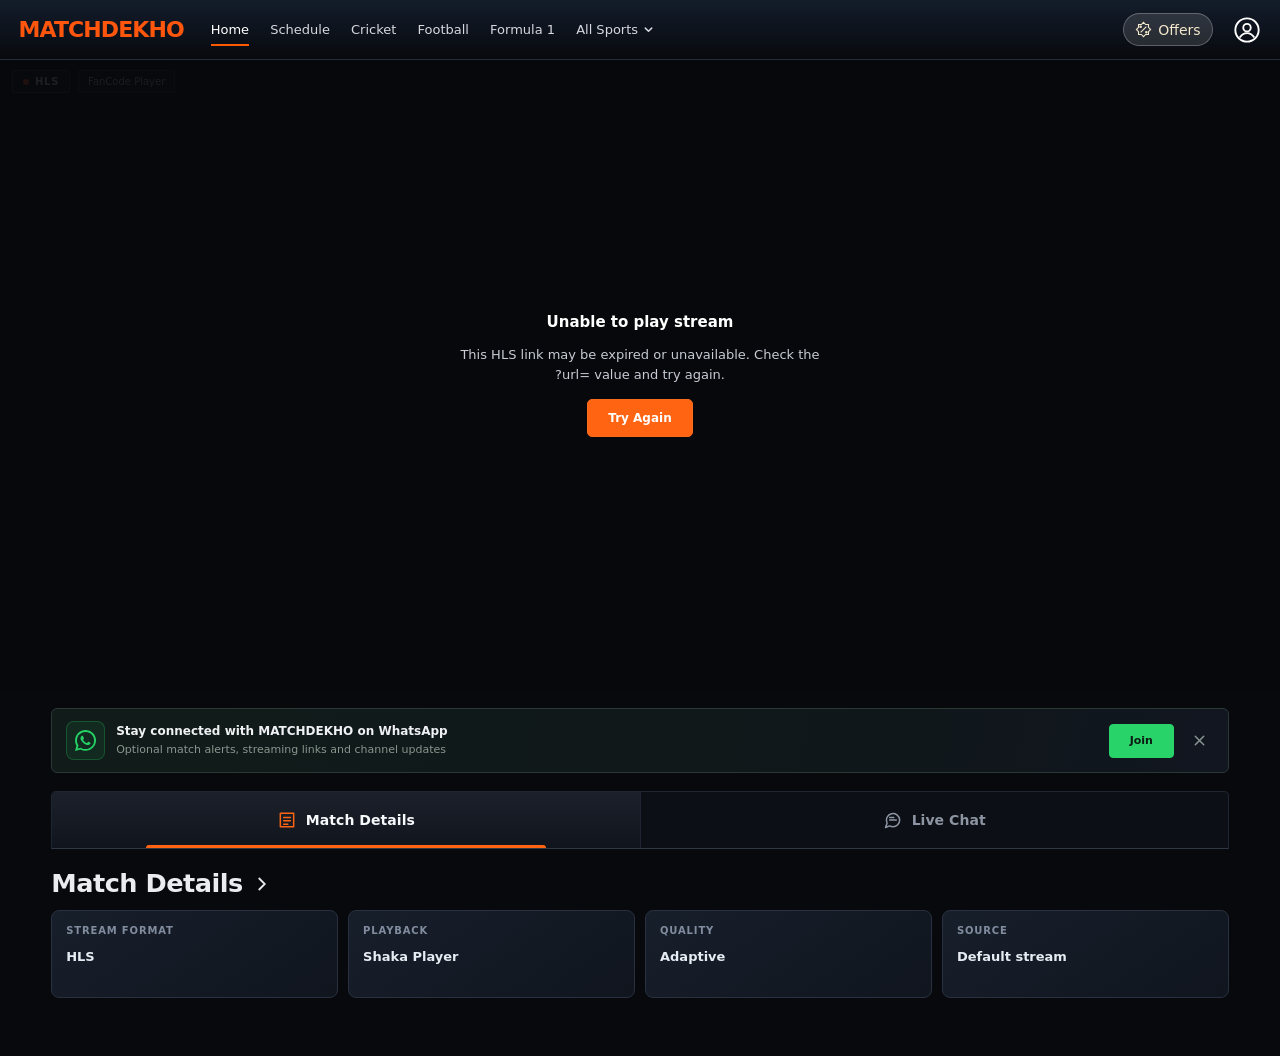
==== fc-play.html @ 6ca1a9f8 "Rename matchdekho-fancode-hls-player.html to fc-play.html" ====
<!DOCTYPE html>
<html lang="en">
<head>
  <meta charset="UTF-8">
  <meta name="viewport" content="width=device-width,initial-scale=1,viewport-fit=cover">
  <meta name="theme-color" content="#08090d">
  <title>Live Sports · MATCHDEKHO</title>

  <link rel="preload" href="https://allrounderlive.com/font.woff2" as="font" type="font/woff2" crossorigin>

  <!-- Original analytics retained -->
  <script async src="https://www.googletagmanager.com/gtag/js?id=G-CQXW3DBDQL"></script>
  <script>
    window.dataLayer = window.dataLayer || [];
    function gtag() { dataLayer.push(arguments); }
    gtag('js', new Date());
    gtag('config', 'G-CQXW3DBDQL');
  </script>

  <!-- One pinned version of Shaka UI: avoid mixed/duplicate control bars -->
  <link rel="stylesheet" href="https://cdn.jsdelivr.net/npm/shaka-player@4.16.2/dist/controls.css">
  <script defer src="https://cdn.jsdelivr.net/npm/shaka-player@4.16.2/dist/shaka-player.ui.min.js"></script>
  <style>
    @font-face {
      font-family: "Outfit";
      font-style: normal;
      font-weight: 100 900;
      font-display: swap;
      src: url("https://allrounderlive.com/font.woff2") format("woff2");
    }
    :root {
      --font: "Outfit", "Inter", "Segoe UI", system-ui, sans-serif;
      --bg: #08090d;
      --out: cubic-bezier(.22,1,.36,1);
      --ease: cubic-bezier(.4,0,.15,1);
      --header-height: 62px;
    }
    * { box-sizing: border-box; }
    html { -webkit-text-size-adjust: 100%; text-size-adjust: 100%; background: var(--bg); }
    html, body, button, input, a { font-family: var(--font); font-synthesis: none; text-rendering: optimizeLegibility; }
    body { margin: 0; min-height: 100vh; color: #eee; background: var(--bg); -webkit-font-smoothing: antialiased; }
    button { font: inherit; cursor: pointer; }
    a, button { -webkit-tap-highlight-color: transparent; }
    a { color: inherit; }
    [hidden] { display: none !important; }
    html.lock { overflow: hidden; }

    /* ===== MATCHDEKHO HEADER: DARK NAVY -> BLACK ===== */
    .site-header {
      position: sticky;
      top: 0;
      left: 0;
      right: 0;
      z-index: 30;
      height: var(--header-height);
      display: flex;
      align-items: center;
      gap: 20px;
      padding: 0 20px;
      background: linear-gradient(180deg,#131d2b 0%,#101723 28%,#0c111a 60%,#08090d 100%);
      border-bottom: 1px solid rgba(255,255,255,.07);
    }
    .site-header.scrolled {
      background: linear-gradient(180deg,#131d2b 0%,#101723 28%,#0c111a 60%,#08090d 100%);
    }
    .menu {
      display: flex; flex-direction: column; align-items: flex-start; justify-content: center;
      gap: 6px; width: 34px; height: 34px; padding: 0;
      flex: 0 0 34px; background: none; border: 0; color: #fff;
    }
    .menu i {
      display: block; height: 3px; width: 26px; border-radius: 3px; background: currentColor;
      transform-origin: left center;
      transition: width .3s var(--out), transform .3s var(--out);
    }
    .menu i:nth-child(2) { width: 16px; }
    .menu:hover i:nth-child(2), .menu:focus-visible i:nth-child(2) { width: 26px; }
    .menu:active i { transform: scaleX(.82); }
    .menu:focus-visible, .dclose:focus-visible { outline: 2px solid #f55505; outline-offset: 4px; border-radius: 6px; }
    .brand { display: flex; align-items: center; min-width: 0; text-decoration: none; color: #ff560e; font-weight: 800; font-style: italic; }
    .brand img { display: block; height: 48px; width: auto; max-width: min(240px,38vw); object-fit: contain; }
    .brand .brand-fallback { display:none; color:#ff560e; font-size:22px; font-weight:900; font-style:italic; letter-spacing:-.9px; }
    .brand.img-failed img { display:none; }
    .brand.img-failed .brand-fallback { display:inline; }
    .dr-logo .brand-fallback { display:none; color:#ff560e; font-size:20px; font-weight:900; font-style:italic; letter-spacing:-.8px; }
    .dr-logo.img-failed img { display:none; }
    .dr-logo.img-failed .brand-fallback { display:inline; }
    .offers {
      margin-left: auto; display: flex; align-items: center; gap: 6px; flex-shrink: 0;
      border: 1px solid #ffffff40; border-radius: 22px; background: #ffffff1f;
      padding: 7px 11px; font-size: 12px; color: #f3e8cb;
    }
    .offers svg { width: 17px; height: 17px; }
    .desktop-nav, .profile { display: none; }

    /* ===== PLAYER AREA ===== */
    main { min-height: calc(100dvh - var(--header-height)); background: var(--bg); }
    .player-wrapper {
      width: 100%; position: relative; aspect-ratio: 16 / 9;
      background: #000; overflow: hidden;
    }
    .player-wrapper iframe {
      position: absolute; inset: 0; width: 100%; height: 100%;
      border: 0; display: block; background: #000;
    }
    @media (min-width: 900px) {
      .player-wrapper { height: min(56.25vw,70vh); aspect-ratio: auto; }
    }

    /* ===== PREMIUM LIVE-MATCH SUMMARY ===== */
    :root {
      --surface: #111620;
      --surface-2: #151b26;
      --stroke: #252c39;
      --text-main: #f4f5f8;
      --text-muted: #9299a8;
      --accent: #ff6412;
      --accent-soft: rgba(255,100,18,.12);
    }

    /* ===== FANCODE-STYLE WHATSAPP UPDATE STRIP ===== */
    .wa-strip {
      display: flex; align-items: center; gap: 11px;
      margin: 18px 4% 4px; padding: 12px 14px;
      background: linear-gradient(100deg,#111c1a,#10171a 70%,#111620);
      border: 1px solid #2a3934; border-radius: 6px;
    }
    .strip-icon {
      display: grid; place-items: center; flex: 0 0 39px; height: 39px;
      border: 1px solid rgba(37,211,102,.25); border-radius: 8px;
      color: #25d366; background: rgba(37,211,102,.08);
    }
    .strip-icon svg { width: 21px; height: 21px; }
    .strip-text { display: flex; flex-direction: column; flex: 1; min-width: 0; gap: 3px; }
    .strip-text .t1 { color: #f0f1f4; font-size: 12px; font-weight: 750; line-height: 1.3; }
    .strip-text .t2 { color: #89968e; font-size: 11px; line-height: 1.3; }
    .strip-cta {
      display: inline-flex; align-items: center; justify-content: center; gap: 5px; flex-shrink: 0;
      min-width: 65px; min-height: 34px; padding: 6px 12px;
      color: #0b1a12; border: 1px solid #28d369; background: #28d369;
      border-radius: 4px; font-size: 11px; font-weight: 800;
      transition: transform .2s,background .2s;
    }
    .strip-cta:hover { background: #4be288; transform: translateY(-1px); }
    .strip-close { display: grid; place-items: center; flex: 0 0 25px; height: 25px; color: #8d9895; background: none; border: 0; border-radius: 4px; }
    .strip-close:hover { color: #fff; background: #ffffff12; }
    .strip-close svg { height: 17px; width: 17px; stroke: currentColor; fill: none; stroke-width: 2; stroke-linecap: round; }

    /* ===== FANCODE-INSPIRED STREAM / CHAT NAVIGATION ===== */
    .streams-shell { padding: 14px 4% 58px; max-width: 1660px; margin: 0 auto; }
    .tabs {
      position: sticky; top: var(--header-height); z-index: 15;
      display: flex; align-items: stretch; gap: 0; width: 100%; min-height: 56px;
      background: #0c0f15; border: 1px solid #202631; border-radius: 5px 5px 0 0;
      border-bottom: 1px solid #303744; overflow: hidden;
    }
    .tab-btn {
      display: inline-flex; align-items: center; justify-content: center; gap: 9px;
      position: relative; flex: 1; min-height: 56px; padding: 12px 18px;
      border: 0; color: #8d94a2; background: none;
      font-size: 14px; font-weight: 750; letter-spacing: .05px;
      transition: color .2s, background .2s;
    }
    .tab-btn + .tab-btn { border-left: 1px solid #1d2330; }
    .tab-btn > span { white-space: nowrap; }
    .tab-btn { min-width: 0; }
    .tab-btn .icon-tab { width: 20px; height: 20px; fill: none; stroke: currentColor; stroke-width: 1.8; stroke-linecap: round; stroke-linejoin: round; flex: 0 0 20px; }
    .tab-btn:hover { background: #151a24; color: #fff; }
    .tab-btn.active { color: #f8f9fb; background: linear-gradient(180deg,#1b202a,#10151d); }
    .tab-btn.active .icon-tab { color: var(--accent); }
    .tab-btn.active::after {
      content: ''; position: absolute; bottom: 0; height: 3px; left: 16%; right: 16%;
      background: var(--accent); border-radius: 4px 4px 0 0;
    }
    .tab-count {
      display: inline-grid; place-items: center; min-width: 22px; height: 19px; padding: 0 4px;
      font-weight: 850; font-size: 10px; color: #b8becb; background: #2a303b; border-radius: 4px;
    }
    .tab-content { display: none; min-height: 0; width: 100%; background: #08090d; }
    .tab-content.active { display: block; animation: sectionFade .3s ease both; }
    @keyframes sectionFade { from { opacity: .4; transform: translateY(5px); } to { opacity: 1; transform: translateY(0); } }
    .section-heading {
      display: flex; align-items: flex-end; justify-content: space-between; gap: 16px;
      margin: 10px 0 8px;
    }
    .section-heading h2 {
      display: flex; align-items: center; gap: 9px; margin: 0; font-size: clamp(19px,2vw,26px);
      color: #eaecf0; font-weight: 700; line-height: 1.15; letter-spacing: -.5px;
    }
    .section-heading h2 .section-chevron { width: 18px; height: 18px; stroke: #e7e9ed; stroke-width: 2.4; fill: none; }
    .section-heading p { margin: 7px 0 0; color: #9096a4; font-size: 12px; line-height: 1.5; }
    .stream-count { display: inline-flex; align-items: center; gap: 6px; white-space: nowrap; color: #aab0bb; font-size: 11px; font-weight: 700; padding-bottom: 4px; }
    .stream-count i { width: 7px; height: 7px; background: #f34b57; border-radius: 50%; }

    /* ===== COMPACT CHANNEL CARDS: CIRCULAR LETTER LOGO + NAME BELOW ===== */
    .channels-grid {
      display: grid;
      grid-template-columns: repeat(2, minmax(0, 1fr));
      gap: clamp(10px, 1.35vw, 18px);
      align-content: start;
      width: 100%;
    }
    .channel-card {
      position: relative;
      display: flex;
      flex-direction: column;
      align-items: center;
      justify-content: center;
      gap: 13px;
      width: 100%;
      min-width: 0;
      min-height: 158px;
      padding: 20px 12px 18px;
      text-align: center;
      border: 1px solid #252c38;
      border-radius: 9px;
      background: linear-gradient(155deg, #19202c 0%, #111721 65%, #10141e 100%);
      color: #f7f8fb;
      overflow: hidden;
      box-shadow: 0 6px 16px rgba(0,0,0,.13);
      transition: border-color .23s, box-shadow .25s, transform .3s var(--out), background .25s;
    }
    .channel-card::before {
      content: '';
      position: absolute;
      inset: 0;
      pointer-events: none;
      background: radial-gradient(ellipse at 50% 0%, rgba(78,131,191,.09), transparent 76%);
    }
    .channel-card:hover {
      border-color: #596578;
      transform: translateY(-3px);
      box-shadow: 0 14px 30px rgba(0,0,0,.26);
    }
    .channel-card:active { transform: scale(.986); }
    .channel-card.active {
      border-color: #ff681c;
      box-shadow: 0 0 0 1px rgba(255,104,28,.35), 0 14px 30px -21px rgba(255,100,18,.45);
      background: linear-gradient(155deg, #27212a 0%, #171b25 65%, #11151f 100%);
    }
    .channel-card.active::after {
      content: '';
      position: absolute;
      inset: 0;
      pointer-events: none;
      border: 1px solid rgba(255,151,75,.24);
      border-radius: inherit;
    }
    .channel-logo {
      position: relative;
      display: grid;
      place-items: center;
      flex: 0 0 auto;
      width: 65px;
      height: 65px;
      border: 2px solid rgba(130,173,218,.32);
      border-radius: 50%;
      background: radial-gradient(circle at 30% 20%, #273b54, #0d1421 78%);
      color: #e8f1ff;
      font-size: 18px;
      font-weight: 850;
      letter-spacing: -.5px;
      box-shadow: inset 0 1px 5px rgba(255,255,255,.07), 0 7px 18px rgba(0,0,0,.3);
      transition: border-color .25s, color .25s, box-shadow .25s;
    }
    .channel-card.active .channel-logo {
      border-color: #ff8c4a;
      color: #fff3e6;
      box-shadow: inset 0 1px 8px rgba(255,155,89,.13), 0 0 0 5px rgba(255,100,18,.07);
    }
    .channel-name {
      position: relative;
      display: block;
      max-width: 100%;
      color: #f4f6fa;
      font-size: clamp(13px, 1.1vw, 16px);
      font-weight: 750;
      overflow: hidden;
      text-overflow: ellipsis;
      white-space: nowrap;
    }
    .channel-card.active .channel-name { color: #fff; }
    .chat-container { width: 100%; min-height: 70vh; overflow: hidden; border: 1px solid #252d39; border-radius: 6px; background: #101620; }
    .chat-container iframe { display: block; width: 100%; min-height: 70vh; height: 70vh; border: 0; }

    /* ===== PREMIUM WHATSAPP POPUP (SHOWS ON EVERY RELOAD) ===== */
    #waOverlay {
      position: fixed; inset: 0; z-index: 999999; display: none; align-items: center;
      justify-content: center; padding: 16px; overflow-y: auto;
      background: rgba(1,3,8,.85); backdrop-filter: blur(13px); -webkit-backdrop-filter: blur(13px);
    }
    #waOverlay.show { display: flex; animation: overlayIn .22s ease both; }
    #waCard {
      position: relative; isolation: isolate; overflow: hidden; width: 100%; max-width: 424px;
      max-height: calc(100dvh - 32px); overflow-y: auto; border-radius: 15px;
      background: linear-gradient(145deg,#1b2430 0%,#111620 47%,#0d1119 100%);
      border: 1px solid #354151; box-shadow: 0 35px 105px rgba(0,0,0,.75),0 5px 20px rgba(0,0,0,.25);
      color: #f5f6f9; text-align: center; scrollbar-width: none;
    }
    #waCard::-webkit-scrollbar { display: none; }
    #waCard::before { content: ''; position: absolute; top: 0; left: 0; right: 0; z-index: 4; height: 3px; background: linear-gradient(90deg,#ff6412,#ef9d37 30%,#28d369 75%,#128c7e); }
    #waOverlay.show #waCard { animation: modalIn .42s cubic-bezier(.18,1,.32,1) both; }
    @keyframes overlayIn { from { opacity: 0; } to { opacity: 1; } }
    @keyframes modalIn { from { opacity: 0; transform: translateY(22px) scale(.96); } to { opacity: 1; transform: translateY(0) scale(1); } }
    .popup-head { display: flex; align-items: center; justify-content: space-between; padding: 20px 22px 0; }
    .popup-brand { display: inline-flex; align-items: center; gap: 7px; color: #cfd4de; font-size: 10px; font-weight: 900; letter-spacing: 1.3px; }
    .popup-brand i { width: 6px; height: 6px; border-radius: 50%; background: #ff6412; box-shadow: 0 0 0 4px rgba(255,100,18,.1); }
    .popup-close { display: grid; place-items: center; width: 31px; height: 31px; border: 1px solid #364050; background: rgba(255,255,255,.045); border-radius: 50%; color: #a9b1bf; }
    .popup-close:hover { color: #fff; background: #2a3443; }
    .popup-close svg { width: 15px; height: 15px; stroke: currentColor; stroke-width: 2; fill: none; }
    .popup-art {
      position: relative; height: 158px; display: flex; align-items: center; justify-content: center;
      background: radial-gradient(ellipse at 50% 56%,rgba(37,211,102,.16),transparent 48%);
      isolation: isolate;
    }
    .popup-art::before, .popup-art::after {
      content: ''; position: absolute; top: 50%; left: 50%; transform: translate(-50%,-50%);
      width: 122px; height: 122px; border: 1px solid rgba(37,211,102,.19); border-radius: 50%;
    }
    .popup-art::after { width: 176px; height: 176px; border-color: rgba(37,211,102,.08); }
    .popup-icon-wrap { position: relative; z-index: 2; display: grid; place-items: center; height: 88px; width: 88px; border-radius: 23px; transform: rotate(-8deg); background: linear-gradient(145deg,#44e889,#179a51); box-shadow: 0 18px 38px rgba(3,13,8,.65),0 0 65px rgba(37,211,102,.17),inset 0 1px 1px rgba(255,255,255,.35); }
    .popup-icon-wrap svg { width: 48px; height: 48px; fill: white; transform: rotate(8deg); }
    .popup-float { position: absolute; z-index: 2; display: grid; place-items: center; width: 34px; height: 34px; border-radius: 10px; border: 1px solid #3a4756; color: #d8e4ea; background: #202b37; box-shadow: 0 8px 20px rgba(0,0,0,.35); }
    .popup-float svg { height: 19px; width: 19px; stroke: currentColor; fill: none; stroke-width: 1.6; stroke-linecap: round; stroke-linejoin: round; }
    .popup-float.first { top: 21px; left: 17%; transform: rotate(-12deg); }
    .popup-float.second { bottom: 14px; right: 17%; transform: rotate(11deg); }
    .popup-content { padding: 0 27px 27px; }
    .popup-kicker { color: #53dc8f; font-weight: 800; letter-spacing: 1.6px; font-size: 10px; margin-bottom: 9px; }
    #waCard h2 { margin: 0 0 9px; font-size: clamp(23px,5.4vw,30px); line-height: 1.12; letter-spacing: -.95px; font-weight: 800; }
    #waCard p { margin: 0; color: #a3acb9; font-size: 13px; line-height: 1.6; }
    .popup-benefits { display: flex; align-items: center; justify-content: center; flex-wrap: wrap; gap: 13px; padding: 20px 0 23px; }
    .popup-benefits span { display: inline-flex; align-items: center; gap: 5px; color: #c6cdd6; font-size: 11px; font-weight: 600; }
    .popup-benefits svg { width: 14px; height: 14px; stroke: #3cdb80; fill: none; stroke-width: 2.3; }
    .waBtns { display: flex; flex-direction: column; gap: 9px; }
    .waBtn { display: inline-flex; justify-content: center; align-items: center; gap: 9px; width: 100%; min-height: 46px; border-radius: 6px; font-weight: 800; font-size: 13px; transition: transform .2s, background .2s, border-color .2s; }
    .waBtn:active { transform: scale(.985); }
    #joinNow { order: -1; background: #25d366; color: #081910; border: 1px solid #25d366; box-shadow: 0 7px 20px -13px rgba(37,211,102,.9); }
    #joinNow:hover { background: #4de189; }
    #joinNow svg { width: 16px; height: 16px; stroke: currentColor; fill: none; stroke-width: 2; }
    #joinedBtn { border: 1px solid #364251; color: #d1d7e1; background: #202835; }
    #joinedBtn:hover { background: #2a3544; }

    /* Tactile material-style ripple on the Already Joined action. */
    #joinedBtn { position: relative; isolation: isolate; overflow: hidden; }
    #joinedBtn .btn-label { position: relative; z-index: 2; pointer-events: none; }
    #joinedBtn .btn-ripple {
      position: absolute; z-index: 1; pointer-events: none;
      border-radius: 50%; background: rgba(255,255,255,.40);
      transform: scale(0); opacity: .8;
      animation: joinedRipple .58s cubic-bezier(.15,.58,.25,1) forwards;
    }
    @keyframes joinedRipple {
      0% { transform: scale(0); opacity: .76; }
      60% { opacity: .3; }
      100% { transform: scale(1); opacity: 0; }
    }
    @media (prefers-reduced-motion: reduce) { #joinedBtn .btn-ripple { animation: none; } }
    .popup-note { display: block; margin-top: 14px; color: #717d8d; font-size: 10px; }
    .popup-close:focus-visible, .waBtn:focus-visible { outline: 2px solid #25d366; outline-offset: 2px; }

    /* ===== HAMBURGER DRAWER ===== */
    .scrim {
      position: fixed; inset: 0; z-index: 40;
      background: rgba(0,0,0,.62); opacity: 0; visibility: hidden;
      transition: opacity .38s ease,visibility 0s linear .38s;
    }
    .scrim.open { opacity: 1; visibility: visible; transition: opacity .38s ease; }
    .drawer {
      position: fixed; top: 0; bottom: 0; left: 0; z-index: 50;
      display: flex; flex-direction: column; width: min(86vw,340px); overflow: hidden;
      background: linear-gradient(180deg,#13151c,#0b0d12 45%);
      border-right: 1px solid #ffffff12; box-shadow: 24px 0 60px -20px #000c;
      transform: translate3d(-104%,0,0); visibility: hidden;
      transition: transform .32s cubic-bezier(.4,0,1,1),visibility 0s linear .32s;
      will-change: transform; touch-action: pan-y;
      padding-top: env(safe-area-inset-top,0px);
      padding-bottom: env(safe-area-inset-bottom,0px);
    }
    .drawer.open { transform: none; visibility: visible; transition: transform .5s cubic-bezier(.32,.72,0,1); }
    .drawer.drag { transition: none; }
    .drawer::before {
      content: ""; position: absolute; left: 0; right: 0; top: 0; height: 200px;
      background: radial-gradient(80% 100% at 0 0,#f5550526,transparent); pointer-events: none;
    }
    .dr-head { position: relative; display: flex; align-items: center; justify-content: space-between; padding: 14px 16px 10px 20px; }
    .dr-logo img { display: block; height: 44px; width: auto; max-width: 220px; object-fit: contain; }
    .dclose { position: relative; flex-shrink: 0; width: 42px; height: 42px; border: 0; border-radius: 50%; background: #ffffff10; color: #fff; transition: background-color .2s,transform .3s var(--out); }
    .dclose:hover { background: #ffffff1c; }
    .dclose:active { transform: rotate(90deg) scale(.92); }
    .dclose b { position: absolute; left: 50%; top: 50%; width: 18px; height: 2.5px; margin: -1.25px 0 0 -9px; border-radius: 3px; background: currentColor; transform: rotate(0) scaleX(.2); transition: transform .5s var(--out); }
    .drawer.open .dclose b:nth-child(1) { transform: rotate(45deg) scaleX(1); transition-delay: .2s; }
    .drawer.open .dclose b:nth-child(2) { transform: rotate(-45deg) scaleX(1); transition-delay: .26s; }
    .dr-search { position: relative; display: flex; align-items: center; gap: 10px; margin: 6px 16px 10px; padding: 0 14px; min-height: 44px; border-radius: 12px; background: #ffffff0d; border: 1px solid #ffffff12; transition: border-color .25s,background-color .25s; }
    .dr-search:focus-within { border-color: #f5550599; background: #ffffff14; }
    .dr-search svg { flex: 0 0 18px; width: 18px; height: 18px; fill: none; stroke: #8b90a0; stroke-width: 1.8; stroke-linecap: round; }
    .dr-search input { flex: 1; min-width: 0; border: 0; outline: 0; background: none; color: #fff; font-size: 16px; }
    .dr-search input::placeholder { color: #7d8190; }
    .dr-scroll { position: relative; flex: 1; overflow-y: auto; overscroll-behavior: contain; padding: 4px 10px 12px; scrollbar-width: none; }
    .dr-scroll::-webkit-scrollbar { display: none; }
    .dr-item, .dr-foot { opacity: 0; translate: -16px 0; transition: opacity .2s ease,translate .2s ease,transform .15s ease,background-color .2s,color .2s; }
    .drawer.open .dr-item, .drawer.open .dr-foot { opacity: 1; translate: 0 0; transition: opacity .45s ease calc(var(--i,0)*40ms + 140ms),translate .55s var(--out) calc(var(--i,0)*40ms + 140ms),transform .15s ease,background-color .2s,color .2s; }
    .dr-item { position: relative; display: flex; align-items: center; gap: 14px; width: 100%; min-height: 50px; padding: 0 14px; margin: 2px 0; border: 0; border-radius: 10px; background: none; color: #dfe1e7; font-size: 15px; font-weight: 500; text-decoration: none; text-align: left; }
    .dr-item .i { flex: 0 0 22px; width: 22px; height: 22px; fill: none; stroke: currentColor; stroke-width: 1.7; stroke-linecap: round; stroke-linejoin: round; opacity: .85; }
    .dr-item:hover { background: #ffffff0a; }
    .dr-item:active { transform: scale(.98); background: #ffffff12; }
    .dr-item[aria-current="page"] { color: #fff; background: linear-gradient(90deg,#f5550528,transparent); }
    .dr-item[aria-current="page"]::before { content: ""; position: absolute; left: 0; top: 12px; bottom: 12px; width: 3px; border-radius: 3px; background: #f55505; }
    .dr-item[aria-current="page"] .i { stroke: #f55505; opacity: 1; }
    .chev { margin-left: auto; width: 18px; height: 18px; fill: none; stroke: currentColor; stroke-width: 2; stroke-linecap: round; stroke-linejoin: round; opacity: .7; transition: transform .35s var(--out); }
    .dr-acc[aria-expanded="true"] .chev { transform: rotate(180deg); }
    .dr-sub { display: grid; grid-template-rows: 0fr; transition: grid-template-rows .42s var(--ease); }
    .dr-sub.open { grid-template-rows: 1fr; }
    .dr-sub > div { min-height: 0; overflow: hidden; margin-left: 25px; padding-left: 12px; border-left: 1px solid #ffffff14; }
    .dr-sub-item { display: flex; align-items: center; gap: 10px; min-height: 42px; padding: 0 12px; border-radius: 8px; color: #b4b8c5; font-size: 14px; text-decoration: none; transition: background-color .2s,color .2s; }
    .dr-sub-item::before { content: ""; width: 5px; height: 5px; border-radius: 50%; background: #f55505; opacity: .7; }
    .dr-sub-item:hover { background: #ffffff0d; color: #fff; }
    .dr-sep { height: 1px; margin: 10px 14px; background: #ffffff12; }
    .dr-new { margin-left: auto; background: #2563ff; color: #fff; font-size: 10px; font-weight: 800; letter-spacing: .6px; padding: 3px 8px; border-radius: 99px; }
    .dr-h { margin: 12px 8px 6px; font-size: 11px; font-weight: 700; letter-spacing: 1.2px; text-transform: uppercase; color: #7d8190; }
    .dr-res { display: flex; align-items: center; gap: 12px; padding: 12px; margin: 2px 0; border-radius: 10px; color: #e9eaee; text-decoration: none; }
    .dr-res:hover { background: #ffffff0d; }
    .dr-res .i { width: 20px; height: 20px; fill: none; stroke: #f55505; stroke-width: 1.7; stroke-linecap: round; stroke-linejoin: round; }
    .dr-res b { font-size: 14px; font-weight: 600; }
    .dr-empty { padding: 28px 12px; text-align: center; color: #8b90a0; font-size: 14px; }
    .dr-foot { position: relative; padding: 12px 16px 16px; border-top: 1px solid #ffffff12; background: #0b0d12; }
    .dr-login { display: flex; align-items: center; justify-content: center; height: 46px; border-radius: 3px; background: #f55505; color: #fff; font-size: 13px; font-weight: 700; letter-spacing: .8px; text-transform: uppercase; text-decoration: none; transition: background-color .2s,transform .15s; }
    .dr-login:hover { background: #7a2b02; }
    .dr-login:active { background: #3d1501; transform: scale(.98); }
    .dr-legal { display: flex; justify-content: center; gap: 16px; margin: 12px 0 0; font-size: 11px; color: #7d8190; }
    .dr-legal a { color: inherit; text-decoration: none; }
    .dr-legal a:hover { color: #fff; }
    .dr-item:focus-visible, .dr-sub-item:focus-visible, .dr-login:focus-visible, .dr-res:focus-visible, .channel-card:focus-visible, .tab-btn:focus-visible { outline: 2px solid #f55505; outline-offset: -2px; }

    /* ===== RESPONSIVE LAYOUT ===== */
    @media (max-width: 600px) {
      .wa-strip { margin: 10px 12px 0; padding: 10px; gap: 9px; }
      .strip-icon { flex-basis: 34px; height: 34px; }
      .strip-text .t1 { font-size: 11px; }
      .strip-text .t2 { display: none; }
      .strip-cta { min-width: 50px; min-height: 30px; padding: 5px 9px; font-size: 10px; }
      .strip-close { flex-basis: 19px; width: 19px; height: 25px; }
      .streams-shell { padding: 12px 12px 42px; }
      .tabs, .tab-btn { min-height: 49px; }
      .tab-btn { padding: 11px 8px; gap: 6px; font-size: 12px; }
      .tab-btn .icon-tab { width: 18px; height: 18px; flex-basis: 18px; }
      .section-heading { margin: 8px 0 7px; }
      .section-heading h2 { font-size: 19px; }
      .section-heading p { font-size: 11px; }
      .stream-count { font-size: 10px; }
      .channels-grid { gap: 10px; }
      .channel-card { min-height: 140px; padding: 17px 8px 15px; gap: 12px; }
      .channel-logo { width: 55px; height: 55px; font-size: 15px; }
      .channel-name { font-size: 12px; }
      .popup-content { padding: 0 21px 23px; }
      .popup-head { padding: 17px 18px 0; }
      .popup-art { height: 145px; }
    }
    @media (max-width: 360px) {
      .channel-logo { width: 49px; height: 49px; font-size: 13px; }
    }
    @media (min-width: 768px) {
      .menu, .drawer, .scrim { display: none !important; }
      .site-header { height: clamp(60px,3.75vw,72px); padding: 0 clamp(16px,1.45vw,28px); gap: clamp(18px,2.1vw,40px); }
      .brand img { height: clamp(36px,2.6vw,48px); max-width: 260px; }
      .desktop-nav { display: flex; gap: clamp(16px,1.65vw,32px); }
      .desktop-nav a { position: relative; display: inline-flex; align-items: center; gap: 5px; font-size: clamp(13px,.8vw,16px); font-weight: 500; color: #d6d8de; text-decoration: none; transition: color .2s; }
      .desktop-nav a:hover, .desktop-nav a:first-child { color: #fff; }
      .desktop-nav a:first-child::after { content: ""; position: absolute; left: 0; right: 0; bottom: -9px; height: 2px; background: #ff5900; }
      .desktop-nav svg { width: 11px; height: 11px; }
      .offers { font-size: 14px; }
      .profile { display: flex; align-items: center; justify-content: center; border: 0; background: none; color: #fff; padding: 0; margin-left: -6px; }
      .profile svg { width: clamp(28px,1.7vw,34px); height: clamp(28px,1.7vw,34px); }
      :root { --header-height: clamp(60px,3.75vw,72px); }
    }
    @media (min-width: 650px) {
      .channels-grid { grid-template-columns: repeat(3,minmax(0,1fr)); }
    }
    @media (min-width: 1050px) {
      .channels-grid { grid-template-columns: repeat(4,minmax(0,1fr)); }
    }
    @media (min-width: 1500px) {
      .channels-grid { grid-template-columns: repeat(5,minmax(0,1fr)); }
    }
    @media (orientation: landscape) and (max-height: 500px) {
      .streams-shell { padding-top: 17px; }
      #waOverlay { align-items: flex-start; }
      .popup-art { height: 100px; }
      .popup-icon-wrap { height: 67px; width: 67px; border-radius: 15px; }
      .popup-icon-wrap svg { height: 38px; width: 38px; }
    }
    @media (prefers-reduced-motion: reduce) {
      .drawer, .scrim, .dr-item, .dr-foot, .dr-sub, .dclose b, .menu i { transition: none !important; }
      #waOverlay.show, #waOverlay.show #waCard, .tab-content.active, .live-chip::before { animation: none !important; }
      .channel-card, .waBtn { transition: none !important; }
    }

    /* ===== WILLOW VIDEO, NO DUPLICATE UI OR NATIVE SEEK BAR ===== */
    .player-wrapper { background:#000; }
    #videoContainer { position:absolute; inset:0; width:100%; height:100%; background:#000; }
    #videoContainer.shaka-video-container { position:absolute; inset:0; }
    #videoContainer video { width:100%; height:100%; position:absolute; inset:0; background:#000; object-fit:contain; }
    #videoContainer video::-webkit-media-controls { display:none !important; }
    #videoContainer video::-webkit-media-controls-enclosure { display:none !important; }
    #videoContainer .shaka-controls-container { z-index:2; }
    #videoContainer .shaka-controls-button-panel {
      background:linear-gradient(0deg,rgba(0,0,0,.79),rgba(0,0,0,.03)); border:0;
    }
    #videoContainer .shaka-controls-container button { color:#fff; }
    #videoContainer .shaka-play-button {
      border-radius:50%; border:1px solid rgba(255,255,255,.18);
      background:rgba(22,27,36,.76); backdrop-filter:blur(10px);
      box-shadow:0 10px 35px #0008;
    }
    #videoContainer .shaka-seek-bar-container { background:rgba(0,0,0,.24); }
    #videoContainer .shaka-spinner-container,
    #videoContainer .shaka-spinner,
    #videoContainer .shaka-spinner-svg { display:none !important; visibility:hidden !important; }
    .player-overlay { position:absolute; inset:0; z-index:5; display:flex; flex-direction:column; justify-content:center; align-items:center; gap:14px; padding:20px; text-align:center; pointer-events:none; background:rgba(0,0,0,.68); color:#ecf0f6; }
    .player-overlay[hidden] { display:none !important; }
    .player-overlay .spinner { width:42px; height:42px; border:3px solid #ffffff25; border-top-color:#ff6412; border-right-color:#ff6412; border-radius:50%; animation:swirl .8s linear infinite; }
    @keyframes swirl { to { transform:rotate(360deg); } }
    .player-overlay p { margin:0; font-size:13px; color:#c7ccd5; line-height:1.55; max-width:360px; }
    .player-overlay strong { display:block; font-size:15px; color:#fff; }
    .player-overlay.error { pointer-events:auto; background:#08090de8; }
    .player-overlay.error .spinner { display:none; }
    .retry-btn { min-height:38px; padding:0 20px; border:1px solid #f66b1c; border-radius:5px; background:#ff6412; color:#fff; font-size:12px; font-weight:800; }
    .retry-btn[hidden] { display:none!important; }
    .player-meta { position:absolute; top:10px; left:12px; z-index:4; display:flex; align-items:center; gap:8px; pointer-events:none; }
    .player-state { display:inline-flex; align-items:center; gap:6px; padding:5px 10px; border:1px solid #ffffff35; border-radius:3px; background:#090c12b9; color:#fff; font-weight:800; font-size:10px; letter-spacing:.7px; backdrop-filter:blur(6px); }
    .player-state::before { content:''; width:6px; height:6px; border-radius:50%; background:#ff6412; }
    .player-state[data-status=upcoming]::before { background:#6097ff; }
    .player-state[data-status=completed]::before { background:#b7bec9; }
    .server-state { font-size:10px; color:#d5dce5; background:#090c12b9; border:1px solid #ffffff26; padding:5px 9px; border-radius:3px; }
    .server-state[hidden] { display:none; }
    .match-panel { padding-top:10px; }
    .match-highlight { display:grid; grid-template-columns: minmax(0,1fr); margin-top:12px; overflow:hidden; border:1px solid #293140; background:linear-gradient(145deg,#18212e,#0e131c 75%); border-radius:9px; box-shadow:0 10px 26px #0004; }
    .match-cover { position:relative; aspect-ratio:16/8; width:100%; overflow:hidden; background:radial-gradient(ellipse at 65% 32%,#233a54,#111724 55%,#0b0e15); }
    .match-cover::after { content:''; position:absolute; inset:0; background:linear-gradient(0deg,#0d131cc9,transparent 70%); pointer-events:none; }
    .match-cover img { width:100%; height:100%; object-fit:cover; display:block; }
    .match-cover img[hidden] { display:none; }
    .match-copy { padding:19px 20px 22px; display:flex; flex-direction:column; align-items:flex-start; justify-content:center; gap:10px; min-width:0; }
    .match-chip { display:inline-flex; align-items:center; gap:6px; padding:5px 9px; background:#192333; color:#c8d3e1; border:1px solid #344151; border-radius:3px; letter-spacing:.7px; font-size:10px; font-weight:850; text-transform:uppercase; }
    .match-chip[data-status=live] { color:#ff9c63; border-color:#78412b; background:#2c1b16; }
    .match-chip[data-status=upcoming] { color:#8cb8ff; border-color:#274b77; background:#12233d; }
    .match-copy h3 { margin:0; color:#f5f6f9; line-height:1.23; font-size:clamp(17px,2.2vw,27px); letter-spacing:-.55px; font-weight:800; overflow-wrap:anywhere; }
    .match-copy p { margin:0; font-size:12px; line-height:1.6; color:#9fa8b7; }
    .match-fixture { display:flex; align-items:center; gap:10px; font-size:12px; color:#e8edf6; font-weight:750; min-width:0; flex-wrap:wrap; }
    .match-fixture .versus { color:#ff8143; font-size:11px; font-style:italic; font-weight:900; }
    .match-facts { display:grid; grid-template-columns:repeat(2,minmax(0,1fr)); gap:10px; margin-top:12px; }
    .match-fact { min-width:0; min-height:88px; padding:14px; background:linear-gradient(145deg,#171f2b,#10151e); border:1px solid #293140; border-radius:8px; }
    .match-fact .fact-label { display:flex; align-items:center; gap:6px; font-size:10px; font-weight:750; text-transform:uppercase; letter-spacing:.85px; color:#818d9f; }
    .match-fact .fact-label svg { width:16px; height:16px; flex:0 0 16px; fill:none; stroke:#ff7b32; stroke-width:1.9; stroke-linecap:round; stroke-linejoin:round; }
    .match-fact .fact-value { display:block; color:#e7ebf2; font-size:13px; font-weight:700; line-height:1.4; margin-top:12px; overflow-wrap:anywhere; }
    .match-extra { display:flex; align-items:center; justify-content:space-between; gap:12px; margin-top:13px; padding:11px 2px; color:#969eac; font-size:11px; }
    .match-extra a { color:#ff9855; text-decoration:none; font-weight:750; }
    .match-extra a:hover { text-decoration:underline; }
    .match-loading { padding:28px 16px; border:1px solid #253044; border-radius:9px; background:#111721; text-align:center; font-size:13px; color:#a2abb9; }
    @media(min-width:800px) {
      .match-highlight { grid-template-columns:minmax(0,40%) minmax(0,60%); }
      .match-cover { aspect-ratio:auto; min-height:240px; }
      .match-facts { grid-template-columns: repeat(4,minmax(0,1fr)); }
      .match-copy { padding:25px 30px; }
    }
    @media(max-width:600px) {
      .player-overlay .spinner { width:34px; height:34px; }
      .player-meta { top:7px; left:8px; }
      .match-cover { aspect-ratio:16/8.5; }
      .match-copy { padding:15px 15px 18px; }
      .match-facts { gap:8px; }
      .match-fact { padding:12px; min-height:78px; }
      .match-fact .fact-value { margin-top:8px; font-size:12px; }
    }
    @media(prefers-reduced-motion:reduce) { .player-overlay .spinner { animation:none; } }
  
    /* ===== USER-SUPPLIED FANCode SHAKA PLAYER INSIDE EXISTING PLAYER SECTION ===== */
    #videoContainer .shaka-controls-container { background:transparent !important; box-shadow:none!important; filter:none!important; }
    #videoContainer .shaka-bottom-controls { padding:10px 16px!important; box-shadow:none!important; filter:none!important; }
    #videoContainer .shaka-controls-button-panel { background:transparent!important; }
    #videoContainer .shaka-controls-container button { box-shadow:none!important; text-shadow:none!important; filter:none!important; }
    #videoContainer .shaka-seek-bar-container { height:7px; width:100%; margin-bottom:10px; border-radius:50px; }
    #videoContainer .shaka-seek-bar { border-radius:50px; }
    #videoContainer .shaka-seek-bar .shaka-range-element { background:transparent; }
    #videoContainer .shaka-seek-bar .shaka-range-element::-webkit-slider-thumb {
      -webkit-appearance:none; width:16px; height:16px; border-radius:50%;
      background:#ff3b30; border:2px solid white; box-shadow:0 0 10px #ff3b3070;
    }
    #videoContainer .shaka-seek-bar .shaka-range-element::-moz-range-thumb {
      width:16px; height:16px; border-radius:50%; background:#ff3b30;
      border:2px solid #fff; box-shadow:0 0 10px #ff3b3070;
    }
    #videoContainer .shaka-play-button { background:transparent!important; border:0!important; box-shadow:none!important; backdrop-filter:none!important; }
    #videoContainer .shaka-overflow-menu, #videoContainer .shaka-settings-menu {
      border-radius:12px; background:rgba(20,20,20,.94);
      border:1px solid #ffffff16; backdrop-filter:blur(16px); box-shadow:none!important;
    }
    .custom-watermark { position:absolute; right:17px; bottom:72px; z-index:3; color:#ffffff23;
      font-size:10px; font-weight:700; letter-spacing:.7px; pointer-events:none; }
    @media(max-width:700px){
      #videoContainer .shaka-seek-bar-container{height:6px}
      .custom-watermark{right:12px;bottom:64px;font-size:9px}
    }

</style>
</head>
<body>
  <header class="site-header">
    <button class="menu" type="button" aria-label="Open menu" aria-expanded="false" aria-controls="drawer"><i></i><i></i><i></i></button>
    <a class="brand" href="#" aria-label="MATCHDEKHO">
      <img src="https://imgh.in/host/bfpz0q" alt="MATCHDEKHO" onerror="this.parentElement.classList.add('img-failed')"><span class="brand-fallback">MATCHDEKHO</span>
    </a>
    <nav class="desktop-nav" aria-label="Main navigation">
      <a href="#">Home</a>
      <a href="#">Schedule</a>
      <a href="#channels">Cricket</a>
      <a href="#">Football</a>
      <a href="#">Formula 1</a>
      <a href="#">All Sports <svg viewBox="0 0 12 12" fill="none" stroke="currentColor" stroke-width="1.6" stroke-linecap="round" stroke-linejoin="round"><path d="m2.5 4.5 3.5 3.5 3.5-3.5"/></svg></a>
    </nav>
    <button class="offers" type="button"><svg viewBox="0 0 24 24" fill="none" stroke="currentColor" stroke-width="1.6"><path d="m12 2 3 3 4 0 0 4 3 3-3 3v4h-4l-3 3-3-3H5v-4l-3-3 3-3V5h4z"/><path d="m8 16 8-8"/><circle cx="8" cy="8" r="1"/><circle cx="16" cy="16" r="1"/></svg>Offers</button>
    <button class="profile" type="button" aria-label="Account"><svg viewBox="0 0 24 24" fill="none" stroke="currentColor" stroke-width="1.6"><circle cx="12" cy="12" r="10"/><circle cx="12" cy="10" r="3.2"/><path d="M5.8 18.5c1.6-2.6 3.6-3.8 6.2-3.8s4.6 1.2 6.2 3.8"/></svg></button>
  </header>

  <main>
    <!-- Player sits directly below the MATCHDEKHO header -->
    <section class="player-wrapper" aria-label="Live sports player">
      <div id="videoContainer">
        <!-- The HLS player uses one Shaka UI overlay and one seek bar. -->
        <video id="videoElement" playsinline autoplay preload="metadata" aria-label="Live sports stream"></video>
      </div>
      <div class="player-meta" aria-live="polite">
        <span class="player-state" id="playerState">HLS</span>
        <span class="server-state" id="serverState" hidden></span>
      </div>
      <div class="player-overlay" id="loadingState" role="status">
        <span class="spinner" aria-hidden="true"></span>
        <strong id="loadingTitle">Loading match…</strong>
        <p id="loadingDescription">Connecting to live stream</p>
      </div>
      <div class="player-overlay error" id="errorState" role="alert" hidden>
        <span class="spinner" aria-hidden="true"></span>
        <strong id="errorTitle">Stream unavailable</strong>
        <p id="errorDescription">Unable to load this match.</p>
        <button type="button" class="retry-btn" id="retryBtn">Try Again</button>
      </div>
    </section>

    <!-- DISMISSIBLE WHATSAPP UPDATE STRIP -->
    <aside class="wa-strip" id="waStrip" aria-label="WhatsApp updates">
      <span class="strip-icon" aria-hidden="true"><svg viewBox="0 0 24 24" fill="currentColor"><path d="M20.52 3.48A11.82 11.82 0 0 0 12.04 0C5.45 0 .08 5.37.08 11.96c0 2.11.55 4.17 1.59 5.99L0 24l6.24-1.63a11.9 11.9 0 0 0 5.8 1.48h.01c6.59 0 11.96-5.37 11.96-11.96 0-3.19-1.24-6.19-3.49-8.41zM12.05 21.8a9.8 9.8 0 0 1-5-1.37l-.36-.21-3.7.97.99-3.61-.24-.37a9.77 9.77 0 1 1 8.31 4.59zm5.38-7.34c-.29-.14-1.72-.85-1.98-.95-.27-.1-.46-.14-.66.14-.19.29-.76.95-.93 1.14-.17.19-.34.22-.63.08-.29-.14-1.21-.45-2.31-1.45-.85-.75-1.43-1.68-1.6-1.96-.17-.29-.02-.44.12-.58.13-.13.29-.34.43-.51.14-.17.19-.29.29-.48.1-.19.05-.36-.02-.51-.07-.14-.66-1.59-.91-2.17-.24-.57-.49-.49-.66-.5h-.56c-.19 0-.49.07-.75.36s-.98.96-.98 2.34.99 2.71 1.13 2.9c.14.19 1.95 2.98 4.72 4.18.66.29 1.18.46 1.58.59.66.21 1.26.18 1.74.11.53-.08 1.72-.7 1.96-1.37.24-.67.24-1.24.17-1.37-.07-.13-.27-.21-.56-.35z"/></svg></span>
      <span class="strip-text"><span class="t1">Stay connected with MATCHDEKHO on WhatsApp</span><span class="t2">Optional match alerts, streaming links and channel updates</span></span>
      <button class="strip-cta" type="button" id="stripJoinBtn">Join</button>
      <button class="strip-close" type="button" id="stripCloseBtn" aria-label="Dismiss WhatsApp banner"><svg viewBox="0 0 24 24" aria-hidden="true"><path d="M6 6l12 12M18 6 6 18"/></svg></button>
    </aside>

    <!-- Match data replaces the stream-card section -->
    <div class="streams-shell">
      <div class="tabs" role="tablist" aria-label="Match sections">
        <button class="tab-btn active" type="button" role="tab" data-tab="channels" id="channelsTab" aria-controls="channels" aria-selected="true">
          <svg class="icon-tab" viewBox="0 0 24 24" aria-hidden="true"><path d="M4 4h16v16H4zM8 9h8M8 13h8M8 17h5"/></svg>
          <span>Match Details</span>
        </button>
        <button class="tab-btn" type="button" role="tab" data-tab="chat" id="chatTab" aria-controls="chat" aria-selected="false">
          <svg class="icon-tab" viewBox="0 0 24 24" aria-hidden="true"><path d="M20 12a8 8 0 0 1-8 8c-1.5 0-2.9-.3-4-.9L3 21l1.9-5A8 8 0 1 1 20 12Z"/><path d="M8 12h8M8 9h5"/></svg>
          <span>Live Chat</span>
        </button>
      </div>
      <section class="tab-content active match-panel" id="channels" role="tabpanel" aria-labelledby="channelsTab">
        <div class="section-heading"><div><h2>Match Details <svg class="section-chevron" viewBox="0 0 24 24" aria-hidden="true"><path d="m9 4 8 8-8 8"/></svg></h2></div></div>
        <div id="matchDetails" class="match-loading" aria-live="polite">Loading match information…</div>
      </section>
      <section class="tab-content" id="chat" role="tabpanel" aria-labelledby="chatTab" hidden>
        <div class="section-heading"><div><h2>Live Chat <svg class="section-chevron" viewBox="0 0 24 24" aria-hidden="true"><path d="m9 4 8 8-8 8"/></svg></h2></div></div>
        <div class="chat-container"><iframe src="https://live-chat-matchdekho.onrender.com" loading="lazy" title="Live Chat" allow="autoplay; encrypted-media" sandbox="allow-same-origin allow-scripts allow-forms allow-popups"></iframe></div>
      </section>
    </div>
  </main>

  <!-- MATCHDEKHO HAMBURGER DRAWER -->
  <div class="scrim" id="scrim"></div>
  <aside class="drawer" id="drawer" aria-hidden="true" aria-label="Main menu" inert>
    <div class="dr-head"><a class="dr-logo" href="#" aria-label="MATCHDEKHO"><img src="https://imgh.in/host/bfpz0q" alt="MATCHDEKHO" onerror="this.parentElement.classList.add('img-failed')"><span class="brand-fallback">MATCHDEKHO</span></a><button class="dclose" type="button" aria-label="Close menu"><b></b><b></b></button></div>
    <label class="dr-search"><svg viewBox="0 0 24 24" aria-hidden="true"><circle cx="11" cy="11" r="6.5"/><path d="m16 16 4.5 4.5"/></svg><input type="search" placeholder="Search matches &amp; sports" autocomplete="off" enterkeyhint="search" aria-label="Search"></label>
    <div class="dr-scroll"><nav class="dr-nav" aria-label="Sections"></nav><div class="dr-results" hidden></div></div>
    <div class="dr-foot" style="--i:9"><a class="dr-login" href="#">Sign in / Sign up</a><p class="dr-legal"><a href="#">Terms</a><a href="#">Privacy</a><a href="#">Support</a></p></div>
  </aside>

  <!-- PREMIUM WHATSAPP POPUP: APPEARS ON EVERY PAGE RELOAD -->
  <div id="waOverlay" role="presentation">
    <div id="waCard" role="dialog" aria-modal="true" aria-labelledby="waTitle" aria-describedby="waDescription" tabindex="-1">
      <div class="popup-head">
        <span class="popup-brand"><i aria-hidden="true"></i>MATCHDEKHO UPDATES</span>
        <button id="popupCloseBtn" class="popup-close" type="button" aria-label="Close WhatsApp popup"><svg viewBox="0 0 24 24" aria-hidden="true"><path d="M6 6l12 12M18 6 6 18"/></svg></button>
      </div>
      <div class="popup-art" aria-hidden="true">
        <span class="popup-float first"><svg viewBox="0 0 24 24" aria-hidden="true"><path d="M6 16.5h12l-2-2V10a4 4 0 0 0-8 0v4.5zM10 19h4M4 8a8 8 0 0 1 3-4M20 8a8 8 0 0 0-3-4"/></svg></span>
        <span class="popup-icon-wrap"><svg viewBox="0 0 24 24"><path d="M20.52 3.48A11.82 11.82 0 0 0 12.04 0C5.45 0 .08 5.37.08 11.96c0 2.11.55 4.17 1.59 5.99L0 24l6.24-1.63a11.9 11.9 0 0 0 5.8 1.48h.01c6.59 0 11.96-5.37 11.96-11.96 0-3.19-1.24-6.19-3.49-8.41zM12.05 21.8a9.8 9.8 0 0 1-5-1.37l-.36-.21-3.7.97.99-3.61-.24-.37a9.77 9.77 0 1 1 8.31 4.59zm5.38-7.34c-.29-.14-1.72-.85-1.98-.95-.27-.1-.46-.14-.66.14-.19.29-.76.95-.93 1.14-.17.19-.34.22-.63.08-.29-.14-1.21-.45-2.31-1.45-.85-.75-1.43-1.68-1.6-1.96-.17-.29-.02-.44.12-.58.13-.13.29-.34.43-.51.14-.17.19-.29.29-.48.1-.19.05-.36-.02-.51-.07-.14-.66-1.59-.91-2.17-.24-.57-.49-.49-.66-.5h-.56c-.19 0-.49.07-.75.36s-.98.96-.98 2.34.99 2.71 1.13 2.9c.14.19 1.95 2.98 4.72 4.18.66.29 1.18.46 1.58.59.66.21 1.26.18 1.74.11.53-.08 1.72-.7 1.96-1.37.24-.67.24-1.24.17-1.37-.07-.13-.27-.21-.56-.35z"/></svg></span>
        <span class="popup-float second"><svg viewBox="0 0 24 24" aria-hidden="true"><path d="m8 15 8-8 3 3-8 8a2 2 0 0 1-3-3Z M7 18 5 20 M14 4l6 6"/></svg></span>
      </div>
      <div class="popup-content">
        <div class="popup-kicker">NEVER MISS AN UPDATE</div>
        <h2 id="waTitle">Stay in the game.</h2>
        <p id="waDescription">Join the MATCHDEKHO WhatsApp channel for match updates and stream announcements.</p>
        <div class="popup-benefits"><span><svg viewBox="0 0 24 24"><path d="m4 12 5 5L20 6"/></svg>Match updates</span><span><svg viewBox="0 0 24 24"><path d="m4 12 5 5L20 6"/></svg>Channel alerts</span></div>
        <div class="waBtns">
          <button class="waBtn" id="joinedBtn" type="button"><span class="btn-label">Already Joined / Continue</span></button>
          <button class="waBtn" id="joinNow" type="button">Join WhatsApp Channel <svg viewBox="0 0 24 24" aria-hidden="true"><path d="M7 17 17 7M8 7h9v9"/></svg></button>
        </div>
        <small class="popup-note">Optional · Opens WhatsApp in a new tab</small>
      </div>
    </div>
  </div>

  <script>
    (() => {
      'use strict';
      const WHATSAPP_LINK = 'https://whatsapp.com/channel/0029Vb99cQ95K3zXgZsecR29';
      // ===== EMBEDDED FANCode HLS PLAYER =====
      // The rest of this page (header, drawer, match details, chat, popup)
      // is the same MATCHDEKHO premium layout.
      const API_URL = 'https://willow-api.sayanwork-studioo.workers.dev/';
      const search = new URLSearchParams(window.location.search);
      const MATCH_ID = search.get('id');
      const FALLBACK_STREAM = 'https://in-mc-flive.fancode.com/mumbai/4248054_english_hls_03789dd60351500_1ta-di_h264/1080p.m3u8?hdntl=Expires=1786008364~_GO=Generated~acl=/mumbai/4248054_english_hls_03789dd60351500_1ta-di_h264/*~Signature=AYCJ36RBkKa9suXDt3v_dBrYV76a2_n2HGxw1ulUTe4iL7cevkpSQZHJeuXe8-hAxt2OfXJ1dFiK-ZmcUoyQm8od_W0D';
      const video = document.getElementById('videoElement');
      const videoContainer = document.getElementById('videoContainer');
      const loadPanel = document.getElementById('loadingState');
      const errorPanel = document.getElementById('errorState');
      const detailPanel = document.getElementById('matchDetails');
      const serverState = document.getElementById('serverState');
      const stateTag = document.getElementById('playerState');
      const retryBtn = document.getElementById('retryBtn');
      const escapeData = v => String(v ?? '').replace(/[&<>"']/g,c => ({'&':'&amp;','<':'&lt;','>':'&gt;','"':'&quot;',"'":'&#39;'}[c]));
      const validURL = v => {
        try { const u = new URL(v); return ['http:','https:'].includes(u.protocol) ? u.href : ''; }
        catch { return ''; }
      };
      const STREAM_URL = validURL(search.get('url') || '') || (search.has('url') ? '' : FALLBACK_STREAM);
      let player = null;
      let ui = null;
      let destroyed = false;
      let runningLoad = null;
      let loadVersion = 0;
      let loadTimeout = null;
      const LOAD_TIMEOUT = 20000;

      function setLoading(title = 'Loading stream…', description = 'Connecting to live stream') {
        loadPanel.hidden = false;
        errorPanel.hidden = true;
        document.getElementById('loadingTitle').textContent = title;
        document.getElementById('loadingDescription').textContent = description;
      }
      function hideLoading() { loadPanel.hidden = true; }
      function showError(title, description) {
        hideLoading();
        errorPanel.hidden = false;
        document.getElementById('errorTitle').textContent = title;
        document.getElementById('errorDescription').textContent = description;
        retryBtn.hidden = false;
      }
      video.addEventListener('playing', () => { hideLoading(); errorPanel.hidden = true; });
      video.addEventListener('canplay', () => { if (video.readyState >= 3) hideLoading(); });

      // The match-details tab can still show Willow event data when ?id= is supplied,
      // but does not control or replace the selected ?url= stream.
      function renderSimpleDetails() {
        detailPanel.className = '';
        detailPanel.innerHTML = `
          <div class="match-facts">
            <article class="match-fact"><span class="fact-label">Stream Format</span><strong class="fact-value">HLS</strong></article>
            <article class="match-fact"><span class="fact-label">Playback</span><strong class="fact-value">Shaka Player</strong></article>
            <article class="match-fact"><span class="fact-label">Quality</span><strong class="fact-value">Adaptive</strong></article>
            <article class="match-fact"><span class="fact-label">Source</span><strong class="fact-value">${search.has('url') ? 'URL parameter' : 'Default stream'}</strong></article>
          </div>`;
      }
      async function renderOptionalMatch() {
        if (!MATCH_ID) { renderSimpleDetails(); return; }
        try {
          const response = await fetch(API_URL, { headers: { Accept: 'application/json' } });
          if (!response.ok) throw Error('API status ' + response.status);
          const data = await response.json();
          const all = Array.isArray(data) ? data : Array.isArray(data.Matches) ? data.Matches : Array.isArray(data.streams) ? data.streams : [];
          const match = all.find(m => String(m.tvgId || m.tvgName || m.title || m.match_id || '') === MATCH_ID || String(m.match_id || '') === MATCH_ID);
          if (!match) { renderSimpleDetails(); return; }
          const title = String(match.title || match.tvgName || 'Live sports');
          const group = String(match.groupTitle || match.category || match.league || 'Cricket');
          const status = String(match.status || 'Unknown');
          const synopsis = String(match.synopsis || '');
          const poster = validURL(match.cover_image || match.poster || match.image || '');
          const time = String(match.time || match.startTime || match.start_time || 'To be announced');
          detailPanel.className = '';
          detailPanel.innerHTML = `
            <article class="match-highlight">
              <div class="match-cover">${poster ? `<img src="${escapeData(poster)}" alt="Match cover" loading="lazy" decoding="async">` : ''}</div>
              <div class="match-copy"><span class="match-chip" data-status="${status.toUpperCase() === 'LIVE' ? 'live' : 'upcoming'}">${escapeData(status)}</span>
                <h3>${escapeData(title)}</h3><p>${escapeData(synopsis || group)}</p>
              </div>
            </article>
            <div class="match-facts">
              <article class="match-fact"><span class="fact-label">Competition</span><strong class="fact-value">${escapeData(group)}</strong></article>
              <article class="match-fact"><span class="fact-label">Match Time</span><strong class="fact-value">${escapeData(time)}</strong></article>
              <article class="match-fact"><span class="fact-label">Status</span><strong class="fact-value">${escapeData(status)}</strong></article>
              <article class="match-fact"><span class="fact-label">Stream</span><strong class="fact-value">HLS</strong></article>
            </div>`;
          document.title = title + ' · MATCHDEKHO';
        } catch (err) {
          console.warn('Match details unavailable:',err);
          renderSimpleDetails();
        }
      }

      async function initShaka() {
        if (player) return;
        if (!window.shaka || !shaka.ui?.Overlay) throw Error('Shaka Player could not load.');
        shaka.polyfill.installAll();
        if (!shaka.Player.isBrowserSupported()) throw Error('This browser does not support this player.');
        player = new shaka.Player();
        await player.attach(video);
        ui = new shaka.ui.Overlay(player, videoContainer, video);
        ui.configure({
          addBigPlayButton: true,
          addSeekBar: true,
          controlPanelElements: [
            'mute', 'play_pause', 'time_and_duration', 'spacer',
            'quality', 'picture_in_picture', 'fullscreen'
          ],
          seekBarColors: {
            base: 'rgba(255,255,255,.2)',
            buffered: 'rgba(255,255,255,.4)',
            played: '#ff3b30'
          },
          volumeBarColors: {
            base: 'rgba(255,255,255,.15)',
            level: '#ff3b30'
          }
        });
        player.configure({
          streaming: {
            bufferingGoal: 10,
            rebufferingGoal: 2,
            safeSeekOffset: 5,
            lowLatencyMode: true,
            retryParameters: {
              timeout: 10000,
              maxAttempts: 3,
              baseDelay: 300,
              backoffFactor: 1.5
            }
          }
        });
        // One Shaka UI overlay only. No HTML video controls or extra seek bar.
        player.addEventListener('error', e => {
          const err = e.detail;
          console.error('Shaka playback error:',err);
          if (destroyed) return;
          if (err?.severity === shaka.util.Error.Severity.CRITICAL && !runningLoad) {
            showError('Playback interrupted','This stream could not continue. Try again with a valid stream URL.');
          }
        });
      }
      async function playWithAutoplayFallback() {
        try {
          video.muted = false;
          await video.play();
        } catch(err) {
          // Most mobile browsers block unmuted autoplay. Muted playback is allowed;
          // the user can unmute manually with the normal Shaka control.
          video.muted = true;
          try { await video.play(); }
          catch(err2) { console.info('User interaction required to start playback.',err2); }
        }
      }
      async function loadStream() {
        if (destroyed) return;
        if (runningLoad) return runningLoad;
        if (!STREAM_URL) {
          showError('Invalid stream URL','Provide a valid HTTPS HLS URL using ?url=.');
          return;
        }
        const version = ++loadVersion;
        setLoading('Loading stream…','Connecting to HLS server');
        errorPanel.hidden = true;
        stateTag.textContent = 'HLS';
        stateTag.dataset.status = 'live';
        serverState.hidden = false;
        serverState.textContent = 'FanCode Player';
        runningLoad = (async () => {
          try {
            await initShaka();
            await player.unload();
            if (destroyed || version !== loadVersion) return;
            await Promise.race([
              player.load(STREAM_URL, null, 'application/x-mpegurl'),
              new Promise((_,reject) => {
                loadTimeout = setTimeout(() => reject(Error('Stream load timed out')), LOAD_TIMEOUT);
              })
            ]);
            if (destroyed || version !== loadVersion) return;
            hideLoading();
            await playWithAutoplayFallback();
          } catch(err) {
            if (destroyed || version !== loadVersion) return;
            console.error('HLS stream failed:',err);
            showError('Unable to play stream', 'This HLS link may be expired or unavailable. Check the ?url= value and try again.');
            try { await player?.unload(); } catch(_) {}
          } finally {
            clearTimeout(loadTimeout); loadTimeout = null;
            runningLoad = null;
          }
        })();
        return runningLoad;
      }
      retryBtn.addEventListener('click', () => { loadStream(); });
      window.addEventListener('pagehide', () => {
        destroyed = true;
        loadVersion++;
        clearTimeout(loadTimeout);
        video.pause();
        // Shaka UI manages its own DOM; it is not recreated during ordinary retries.
        if (ui) { ui.destroy().catch(() => {}); ui = null; }
        if (player) { player.destroy().catch(() => {}); player = null; }
      });
      renderOptionalMatch();
      if (document.readyState === 'loading') {
        document.addEventListener('DOMContentLoaded', loadStream, {once:true});
      } else {
        loadStream();
      }

            // CHANNELS / LIVE CHAT TABS
      const tabBtns = [...document.querySelectorAll('.tab-btn')];
      const tabContents = [...document.querySelectorAll('.tab-content')];
      tabBtns.forEach(btn => btn.addEventListener('click', () => {
        const target = btn.dataset.tab;
        tabBtns.forEach(b => {
          const active = b === btn;
          b.classList.toggle('active', active);
          b.setAttribute('aria-selected', String(active));
        });
        tabContents.forEach(panel => {
          const active = panel.id === target;
          panel.classList.toggle('active', active);
          panel.hidden = !active;
        });
      }));

      // WhatsApp popup always opens 3 seconds after each full page load.
      // No localStorage or sessionStorage gating is used.
      const waOverlay = document.getElementById('waOverlay');
      const popupCloseBtn = document.getElementById('popupCloseBtn');
      let popupPreviousFocus = null;
      function dismissPopup() {
        if (!waOverlay.classList.contains('show')) return;
        waOverlay.classList.remove('show');
        document.documentElement.classList.remove('popup-open');
        if (popupPreviousFocus?.focus) popupPreviousFocus.focus({ preventScroll: true });
      }
      function showPopup() {
        popupPreviousFocus = document.activeElement;
        waOverlay.classList.add('show');
        popupCloseBtn.focus({ preventScroll: true });
      }
      window.setTimeout(showPopup, 3000);
      popupCloseBtn.addEventListener('click', dismissPopup);
      document.getElementById('joinNow').addEventListener('click', () => {
        window.open(WHATSAPP_LINK, '_blank', 'noopener,noreferrer');
        dismissPopup();
      });
      const joinedBtn = document.getElementById('joinedBtn');
      let joinedClosing = false;
      joinedBtn.addEventListener('click', event => {
        if (joinedClosing) return;
        joinedClosing = true;
        const rect = joinedBtn.getBoundingClientRect();
        const size = Math.max(rect.width, rect.height) * 2;
        const ripple = document.createElement('span');
        ripple.className = 'btn-ripple';
        const x = event.detail === 0 ? rect.width / 2 : event.clientX - rect.left;
        const y = event.detail === 0 ? rect.height / 2 : event.clientY - rect.top;
        ripple.style.width = `${size}px`;
        ripple.style.height = `${size}px`;
        ripple.style.left = `${x - size / 2}px`;
        ripple.style.top = `${y - size / 2}px`;
        joinedBtn.appendChild(ripple);
        window.setTimeout(() => {
          dismissPopup();
          ripple.remove();
          joinedClosing = false;
        }, matchMedia('(prefers-reduced-motion: reduce)').matches ? 0 : 360);
      });
      waOverlay.addEventListener('click', e => { if (e.target === waOverlay) dismissPopup(); });
      document.addEventListener('keydown', e => {
        if (!waOverlay.classList.contains('show')) return;
        if (e.key === 'Escape') dismissPopup();
        if (e.key === 'Tab') {
          const items = [...waOverlay.querySelectorAll('button')];
          const first = items[0], last = items[items.length-1];
          if (e.shiftKey && document.activeElement === first) { e.preventDefault(); last.focus(); }
          else if (!e.shiftKey && document.activeElement === last) { e.preventDefault(); first.focus(); }
        }
      });
      document.getElementById('stripJoinBtn').addEventListener('click', () => {
        window.open(WHATSAPP_LINK, '_blank', 'noopener,noreferrer');
      });
      document.getElementById('stripCloseBtn').addEventListener('click', () => {
        document.getElementById('waStrip').hidden = true;
      });

      // HEADER + HAMBURGER DRAWER
      const $ = s => document.querySelector(s);
      const header = $('.site-header');
      const drawer = $('#drawer');
      const scrim = $('#scrim');
      const menuBtn = $('.menu');
      const closeBtn = $('.dclose');
      const qNav = $('.dr-nav');
      const qRes = $('.dr-results');
      const qIn = $('.dr-search input');
      const media = matchMedia('(min-width:768px)');
      const syncHeader = () => header.classList.toggle('scrolled', window.scrollY > 24);
      window.addEventListener('scroll', syncHeader, { passive: true });
      syncHeader();
      const IC = {
        home: '<path d="M3 11.5 12 4l9 7.5V20a1 1 0 0 1-1 1h-5v-6H9v6H4a1 1 0 0 1-1-1z"/>',
        cal: '<rect x="3.5" y="5" width="17" height="15" rx="2"/><path d="M3.5 10h17M8 3v4M16 3v4"/>',
        cric: '<path d="m14 4 6 6-9.5 9.5a2 2 0 0 1-2.8 0l-3.2-3.2a2 2 0 0 1 0-2.8z"/><path d="m5 19-2 2"/>',
        foot: '<circle cx="12" cy="12" r="9"/><path d="m12 8 3.5 2.5-1.3 4.1H9.8L8.5 10.5z"/><path d="M12 3v5M15.5 10.5 20 9M14.2 14.6l2.6 3.7M9.8 14.6l-2.6 3.7M8.5 10.5 4 9"/>',
        f1: '<path d="M4 17a8 8 0 1 1 16 0"/><path d="m12 17 4-5"/><circle cx="12" cy="17" r="1.2" fill="currentColor"/>',
        grid: '<rect x="4" y="4" width="6.5" height="6.5" rx="1.5"/><rect x="13.5" y="4" width="6.5" height="6.5" rx="1.5"/><rect x="4" y="13.5" width="6.5" height="6.5" rx="1.5"/><rect x="13.5" y="13.5" width="6.5" height="6.5" rx="1.5"/>',
        tag: '<path d="M3 12V4h8l10 10-8 8z"/><circle cx="7.5" cy="8.5" r="1.3"/>',
        help: '<circle cx="12" cy="12" r="9"/><path d="M9.5 9.5a2.5 2.5 0 1 1 3.5 2.3c-.7.4-1 .9-1 1.7M12 17h.01"/>'
      };
      const ico = key => `<svg class="i" viewBox="0 0 24 24" aria-hidden="true">${IC[key]}</svg>`;
      const NAV = [['Home','#','home'],['Schedule','#','cal'],['Cricket','#channels','cric'],['Football','#','foot'],['Formula 1','#','f1']];
      const SPORTS = ['Tennis','Basketball','Kabaddi','Hockey','Golf','NASCAR','MMA','Badminton','Volleyball'];
      let ki = 0;
      const sty = () => `style="--i:${ki++}"`;
      qNav.innerHTML = NAV.map(([t,h,i],n) =>
        `<a class="dr-item" ${sty()} href="${h}" ${n===0?'aria-current="page"':''}>${ico(i)}<span>${t}</span></a>`
      ).join('') +
      `<button class="dr-item dr-acc" type="button" ${sty()} aria-expanded="false" aria-controls="dr-sub">${ico('grid')}<span>All Sports</span><svg class="chev" viewBox="0 0 24 24" aria-hidden="true"><path d="m6 9 6 6 6-6"/></svg></button>` +
      `<div class="dr-sub" id="dr-sub"><div>${SPORTS.map(t=>`<a class="dr-sub-item" href="#">${t}</a>`).join('')}</div></div>` +
      `<div class="dr-sep"></div>` +
      `<a class="dr-item" ${sty()} href="#">${ico('tag')}<span>Offers</span><span class="dr-new">NEW</span></a>` +
      `<a class="dr-item" ${sty()} href="#">${ico('help')}<span>Help &amp; Support</span></a>`;
      let dOpen = false, lastFocus = null;
      function openDrawer() {
        if (dOpen || media.matches) return;
        dOpen = true;
        lastFocus = document.activeElement;
        drawer.inert = false;
        drawer.setAttribute('aria-hidden','false');
        menuBtn.setAttribute('aria-expanded','true');
        document.documentElement.classList.add('lock');
        drawer.classList.add('open'); scrim.classList.add('open');
        setTimeout(() => { if (dOpen) closeBtn.focus({ preventScroll:true }); }, 60);
      }
      function closeDrawer() {
        if (!dOpen) return;
        dOpen = false;
        drawer.classList.remove('open'); scrim.classList.remove('open');
        drawer.inert = true;
        drawer.setAttribute('aria-hidden','true');
        menuBtn.setAttribute('aria-expanded','false');
        document.documentElement.classList.remove('lock');
        if (lastFocus?.focus) lastFocus.focus({ preventScroll:true });
      }
      menuBtn.addEventListener('click', openDrawer);
      closeBtn.addEventListener('click', closeDrawer);
      scrim.addEventListener('click', closeDrawer);
      window.addEventListener('keydown', e => { if (e.key === 'Escape') closeDrawer(); });
      media.addEventListener('change', () => { if (media.matches) closeDrawer(); });
      drawer.addEventListener('click', e => {
        const acc = e.target.closest('.dr-acc');
        if (acc) {
          const expanded = acc.getAttribute('aria-expanded') !== 'true';
          acc.setAttribute('aria-expanded',String(expanded));
          $('#dr-sub').classList.toggle('open',expanded);
          return;
        }
        const link = e.target.closest('a[href]');
        if (link) {
          if (link.classList.contains('dr-item')) {
            qNav.querySelectorAll('a.dr-item').forEach(a => a.removeAttribute('aria-current'));
            link.setAttribute('aria-current','page');
          }
          closeDrawer();
        }
      });
      const esc = text => String(text).replace(/[&<>"']/g, c => ({'&':'&amp;','<':'&lt;','>':'&gt;','"':'&quot;',"'":'&#39;'}[c]));
      qIn.addEventListener('input', () => {
        const raw = qIn.value.trim(), v = raw.toLowerCase();
        qNav.hidden = !!v; qRes.hidden = !v;
        if (!v) { qRes.innerHTML = ''; return; }
        const secs = [...NAV.map(([t,h,i])=>({t,h,i})),...SPORTS.map(t=>({t,h:'#',i:'grid'}))].filter(x=>x.t.toLowerCase().includes(v));
        qRes.innerHTML = secs.length
          ? `<p class="dr-h">Sections</p>` + secs.map(x=>`<a class="dr-res" href="${x.h}">${ico(x.i)}<b>${esc(x.t)}</b></a>`).join('')
          : `<p class="dr-empty">No results for “${esc(raw)}”</p>`;
      });
      drawer.addEventListener('keydown', e => {
        if (e.key !== 'Tab') return;
        const f = [...drawer.querySelectorAll('a[href],button,input')].filter(x=>x.offsetParent !== null);
        if (!f.length) return;
        if (e.shiftKey && document.activeElement === f[0]) { e.preventDefault(); f[f.length-1].focus(); }
        else if (!e.shiftKey && document.activeElement === f[f.length-1]) { e.preventDefault(); f[0].focus(); }
      });
      let drag = null;
      drawer.addEventListener('pointerdown', e => {
        if (!dOpen || e.target.closest('input')) return;
        drag = {x:e.clientX,y:e.clientY,id:e.pointerId,dx:0,on:false,t:performance.now()};
      });
      drawer.addEventListener('pointermove', e => {
        if (!drag || e.pointerId !== drag.id) return;
        const dx=e.clientX-drag.x,dy=e.clientY-drag.y;
        if (!drag.on && dx < -8 && Math.abs(dx)>Math.abs(dy)*1.4) {
          drag.on = true;
          drawer.setPointerCapture(e.pointerId); drawer.classList.add('drag'); scrim.style.transition='none';
        }
        if (drag.on) {
          drag.dx=Math.min(0,dx);
          drawer.style.transform=`translate3d(${drag.dx}px,0,0)`;
          scrim.style.opacity=Math.max(0,1+drag.dx/drawer.offsetWidth);
        }
      });
      function endDrag(cancel) {
        if (!drag) return;
        const d=drag; drag=null;
        if (!d.on) return;
        const w=drawer.offsetWidth, v=d.dx/Math.max(1,performance.now()-d.t);
        drawer.classList.remove('drag'); drawer.style.transform=''; scrim.style.transition=''; scrim.style.opacity='';
        if (!cancel && (d.dx<-w*.3 || v<-.5)) closeDrawer();
      }
      drawer.addEventListener('pointerup',()=>endDrag(false));
      drawer.addEventListener('pointercancel',()=>endDrag(true));
    })();
  </script>
  <!-- Original Willow page ad script retained -->
  <script src="https://pl30635578.effectivecpmnetwork.com/fa/39/69/fa3969f9a99b769eddf6af8828044a3f.js"></script>
</body>
</html>
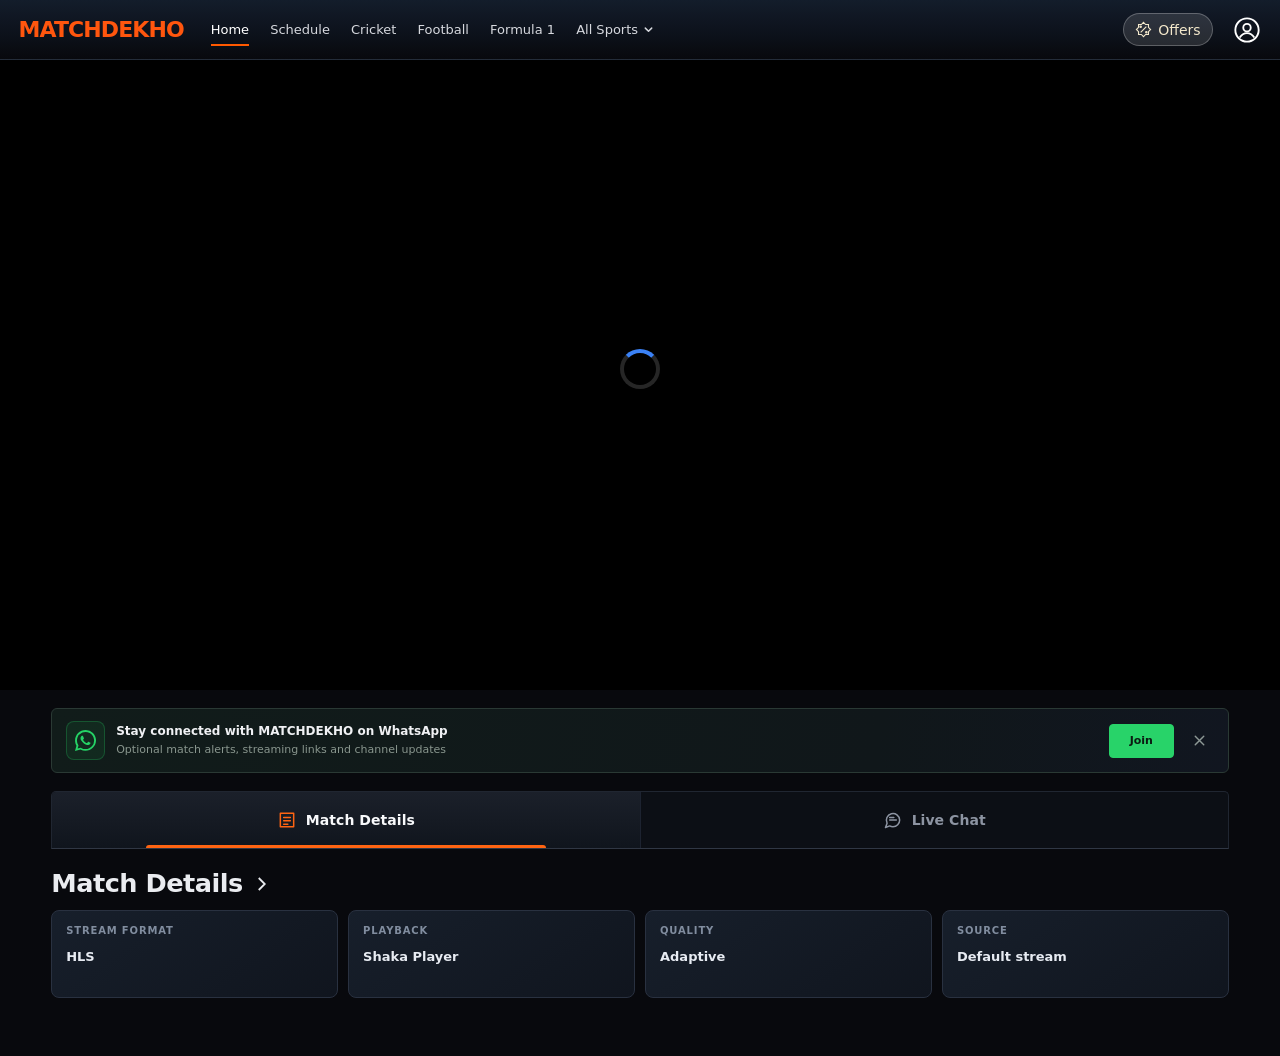
==== commit 04d22127: "Rename matchdekho-fancode-original-restored.html to fc-play.html" ====
--- a/fc-play.html
+++ b/fc-play.html
@@ -3,6 +3,7 @@
 <head>
   <meta charset="UTF-8">
   <meta name="viewport" content="width=device-width,initial-scale=1,viewport-fit=cover">
+  <meta name="referrer" content="no-referrer">
   <meta name="theme-color" content="#08090d">
   <title>Live Sports · MATCHDEKHO</title>
 
@@ -19,7 +20,7 @@
 
   <!-- One pinned version of Shaka UI: avoid mixed/duplicate control bars -->
   <link rel="stylesheet" href="https://cdn.jsdelivr.net/npm/shaka-player@4.16.2/dist/controls.css">
-  <script defer src="https://cdn.jsdelivr.net/npm/shaka-player@4.16.2/dist/shaka-player.ui.min.js"></script>
+  <script src="https://cdn.jsdelivr.net/npm/shaka-player@4.16.2/dist/shaka-player.ui.min.js"></script>
   <style>
     @font-face {
       font-family: "Outfit";
@@ -494,44 +495,6 @@
       .channel-card, .waBtn { transition: none !important; }
     }
 
-    /* ===== WILLOW VIDEO, NO DUPLICATE UI OR NATIVE SEEK BAR ===== */
-    .player-wrapper { background:#000; }
-    #videoContainer { position:absolute; inset:0; width:100%; height:100%; background:#000; }
-    #videoContainer.shaka-video-container { position:absolute; inset:0; }
-    #videoContainer video { width:100%; height:100%; position:absolute; inset:0; background:#000; object-fit:contain; }
-    #videoContainer video::-webkit-media-controls { display:none !important; }
-    #videoContainer video::-webkit-media-controls-enclosure { display:none !important; }
-    #videoContainer .shaka-controls-container { z-index:2; }
-    #videoContainer .shaka-controls-button-panel {
-      background:linear-gradient(0deg,rgba(0,0,0,.79),rgba(0,0,0,.03)); border:0;
-    }
-    #videoContainer .shaka-controls-container button { color:#fff; }
-    #videoContainer .shaka-play-button {
-      border-radius:50%; border:1px solid rgba(255,255,255,.18);
-      background:rgba(22,27,36,.76); backdrop-filter:blur(10px);
-      box-shadow:0 10px 35px #0008;
-    }
-    #videoContainer .shaka-seek-bar-container { background:rgba(0,0,0,.24); }
-    #videoContainer .shaka-spinner-container,
-    #videoContainer .shaka-spinner,
-    #videoContainer .shaka-spinner-svg { display:none !important; visibility:hidden !important; }
-    .player-overlay { position:absolute; inset:0; z-index:5; display:flex; flex-direction:column; justify-content:center; align-items:center; gap:14px; padding:20px; text-align:center; pointer-events:none; background:rgba(0,0,0,.68); color:#ecf0f6; }
-    .player-overlay[hidden] { display:none !important; }
-    .player-overlay .spinner { width:42px; height:42px; border:3px solid #ffffff25; border-top-color:#ff6412; border-right-color:#ff6412; border-radius:50%; animation:swirl .8s linear infinite; }
-    @keyframes swirl { to { transform:rotate(360deg); } }
-    .player-overlay p { margin:0; font-size:13px; color:#c7ccd5; line-height:1.55; max-width:360px; }
-    .player-overlay strong { display:block; font-size:15px; color:#fff; }
-    .player-overlay.error { pointer-events:auto; background:#08090de8; }
-    .player-overlay.error .spinner { display:none; }
-    .retry-btn { min-height:38px; padding:0 20px; border:1px solid #f66b1c; border-radius:5px; background:#ff6412; color:#fff; font-size:12px; font-weight:800; }
-    .retry-btn[hidden] { display:none!important; }
-    .player-meta { position:absolute; top:10px; left:12px; z-index:4; display:flex; align-items:center; gap:8px; pointer-events:none; }
-    .player-state { display:inline-flex; align-items:center; gap:6px; padding:5px 10px; border:1px solid #ffffff35; border-radius:3px; background:#090c12b9; color:#fff; font-weight:800; font-size:10px; letter-spacing:.7px; backdrop-filter:blur(6px); }
-    .player-state::before { content:''; width:6px; height:6px; border-radius:50%; background:#ff6412; }
-    .player-state[data-status=upcoming]::before { background:#6097ff; }
-    .player-state[data-status=completed]::before { background:#b7bec9; }
-    .server-state { font-size:10px; color:#d5dce5; background:#090c12b9; border:1px solid #ffffff26; padding:5px 9px; border-radius:3px; }
-    .server-state[hidden] { display:none; }
     .match-panel { padding-top:10px; }
     .match-highlight { display:grid; grid-template-columns: minmax(0,1fr); margin-top:12px; overflow:hidden; border:1px solid #293140; background:linear-gradient(145deg,#18212e,#0e131c 75%); border-radius:9px; box-shadow:0 10px 26px #0004; }
     .match-cover { position:relative; aspect-ratio:16/8; width:100%; overflow:hidden; background:radial-gradient(ellipse at 65% 32%,#233a54,#111724 55%,#0b0e15); }
@@ -572,34 +535,178 @@
     }
     @media(prefers-reduced-motion:reduce) { .player-overlay .spinner { animation:none; } }
   
-    /* ===== USER-SUPPLIED FANCode SHAKA PLAYER INSIDE EXISTING PLAYER SECTION ===== */
-    #videoContainer .shaka-controls-container { background:transparent !important; box-shadow:none!important; filter:none!important; }
-    #videoContainer .shaka-bottom-controls { padding:10px 16px!important; box-shadow:none!important; filter:none!important; }
-    #videoContainer .shaka-controls-button-panel { background:transparent!important; }
-    #videoContainer .shaka-controls-container button { box-shadow:none!important; text-shadow:none!important; filter:none!important; }
-    #videoContainer .shaka-seek-bar-container { height:7px; width:100%; margin-bottom:10px; border-radius:50px; }
-    #videoContainer .shaka-seek-bar { border-radius:50px; }
-    #videoContainer .shaka-seek-bar .shaka-range-element { background:transparent; }
-    #videoContainer .shaka-seek-bar .shaka-range-element::-webkit-slider-thumb {
-      -webkit-appearance:none; width:16px; height:16px; border-radius:50%;
-      background:#ff3b30; border:2px solid white; box-shadow:0 0 10px #ff3b3070;
-    }
-    #videoContainer .shaka-seek-bar .shaka-range-element::-moz-range-thumb {
-      width:16px; height:16px; border-radius:50%; background:#ff3b30;
-      border:2px solid #fff; box-shadow:0 0 10px #ff3b3070;
-    }
-    #videoContainer .shaka-play-button { background:transparent!important; border:0!important; box-shadow:none!important; backdrop-filter:none!important; }
-    #videoContainer .shaka-overflow-menu, #videoContainer .shaka-settings-menu {
-      border-radius:12px; background:rgba(20,20,20,.94);
-      border:1px solid #ffffff16; backdrop-filter:blur(16px); box-shadow:none!important;
-    }
-    .custom-watermark { position:absolute; right:17px; bottom:72px; z-index:3; color:#ffffff23;
-      font-size:10px; font-weight:700; letter-spacing:.7px; pointer-events:none; }
-    @media(max-width:700px){
-      #videoContainer .shaka-seek-bar-container{height:6px}
-      .custom-watermark{right:12px;bottom:64px;font-size:9px}
-    }
-
+    /* ===== ORIGINAL FANCode PLAYER CSS, SCOPED TO THE PLAYER SECTION ===== */
+    /* Only change from fullscreen original: absolute positioning within player-wrapper. */
+    #player-container.shaka-video-container {
+      position: absolute;
+      inset: 0;
+      width: 100%;
+      height: 100%;
+      background: #000;
+      display: flex;
+      align-items: center;
+      justify-content: center;
+    }
+    #player-container video {
+      width: 100%;
+      height: 100%;
+      object-fit: contain;
+      background: #000;
+    }
+    #player-container .custom-watermark {
+      position: absolute;
+      z-index: 40;
+      pointer-events: none;
+      bottom: 80px;
+      right: 20px;
+      font-size: 11px;
+      font-weight: 600;
+      color: rgba(255, 255, 255, 0.10);
+      letter-spacing: 0.5px;
+      text-transform: uppercase;
+    }
+    #player-container .loading-overlay {
+      position: absolute;
+      top: 0;
+      left: 0;
+      width: 100%;
+      height: 100%;
+      display: flex;
+      align-items: center;
+      justify-content: center;
+      flex-direction: column;
+      background: #000;
+      color: #fff;
+      z-index: 2000;
+      font-size: 18px;
+      pointer-events: none;
+    }
+    #player-container .loading-overlay .spinner {
+      border: 4px solid rgba(255,255,255,.15);
+      border-top: 4px solid #3b82f6;
+      border-radius: 50%;
+      width: 40px;
+      height: 40px;
+      animation: fanSpin 1s linear infinite;
+      margin-bottom: 12px;
+    }
+    @keyframes fanSpin {
+      0% { transform: rotate(0deg); }
+      100% { transform: rotate(360deg); }
+    }
+    #player-container .shaka-controls-container { background: transparent !important; box-shadow:none!important; filter:none!important; }
+    #player-container .shaka-bottom-controls {
+      padding: 10px 16px;
+      display: flex !important;
+      flex-direction: column !important;
+      box-shadow:none!important;
+      filter:none!important;
+    }
+    #player-container .shaka-seek-bar-container {
+      display: block !important;
+      width: 100% !important;
+      height: 8px !important;
+      margin: 0 0 10px 0 !important;
+      padding: 0 !important;
+      order: -1 !important;
+      position: relative !important;
+      box-shadow:none!important;
+    }
+    #player-container .shaka-seek-bar {
+      width: 100% !important;
+      height: 8px !important;
+      border-radius: 50px;
+      background: rgba(255,255,255,.15) !important;
+      position: relative !important;
+    }
+    #player-container .shaka-seek-bar .shaka-range-element {
+      width: 100% !important;
+      height: 8px !important;
+      border-radius: 50px;
+      background: transparent !important;
+      position: relative !important;
+      -webkit-appearance: none !important;
+      appearance: none !important;
+      outline: none !important;
+    }
+    #player-container .shaka-seek-bar .shaka-range-element::-webkit-slider-thumb {
+      -webkit-appearance: none;
+      appearance: none;
+      width: 18px;
+      height: 18px;
+      border-radius: 50%;
+      background: #ff3b30;
+      cursor: pointer;
+      box-shadow: 0 0 12px rgba(255,59,48,.6);
+      border: 2px solid #fff;
+      margin-top: -5px;
+      position: relative;
+      z-index: 10;
+    }
+    #player-container .shaka-seek-bar .shaka-range-element::-webkit-slider-runnable-track {
+      height: 8px !important;
+      border-radius: 50px;
+      background: transparent !important;
+    }
+    #player-container .shaka-seek-bar .shaka-range-element::-moz-range-thumb {
+      width: 18px;
+      height: 18px;
+      border-radius: 50%;
+      background: #ff3b30;
+      cursor: pointer;
+      border: 2px solid #fff;
+      box-shadow: 0 0 12px rgba(255,59,48,.6);
+    }
+    #player-container .shaka-seek-bar .shaka-range-element::-moz-range-track {
+      height: 8px !important;
+      border-radius: 50px;
+      background: transparent !important;
+    }
+    #player-container .shaka-current-time,
+    #player-container .shaka-time-duration {
+      font-size: 14px;
+      font-weight: 600;
+      color: #fff;
+      padding: 0 8px;
+    }
+    #player-container .shaka-bottom-controls > div {
+      display: flex !important;
+      align-items: center !important;
+      gap: 4px !important;
+    }
+    #player-container .shaka-controls-container button,
+    #player-container .shaka-play-button,
+    #player-container .shaka-mute-button,
+    #player-container .shaka-fullscreen-button,
+    #player-container .shaka-pip-button,
+    #player-container .shaka-overflow-menu-button,
+    #player-container .shaka-settings-menu-button,
+    #player-container .shaka-current-time,
+    #player-container .shaka-time-duration,
+    #player-container .shaka-volume-slider,
+    #player-container .shaka-spacer,
+    #player-container .shaka-seek-bar-container,
+    #player-container .shaka-play-button-container {
+      box-shadow: none !important;
+      filter: drop-shadow(0 0 0 transparent) !important;
+      text-shadow: none !important;
+    }
+    #player-container .shaka-overflow-menu,
+    #player-container .shaka-settings-menu {
+      border-radius: 12px;
+      backdrop-filter: blur(18px);
+      background: rgba(20,20,20,.92);
+      border: 1px solid rgba(255,255,255,.08);
+      box-shadow: none !important;
+      filter: none !important;
+    }
+    #player-container .shaka-volume-slider { width:60px; box-shadow:none!important; filter:none!important; }
+    @media (max-width: 700px) {
+      #player-container .custom-watermark { font-size: 9px; bottom: 70px; right: 14px; }
+      #player-container .shaka-seek-bar-container { height: 6px !important; }
+      #player-container .shaka-seek-bar { height: 6px !important; }
+      #player-container .shaka-seek-bar .shaka-range-element::-webkit-slider-thumb { width: 14px; height:14px; }
+    }
 </style>
 </head>
 <body>
@@ -622,25 +729,13 @@
 
   <main>
     <!-- Player sits directly below the MATCHDEKHO header -->
-    <section class="player-wrapper" aria-label="Live sports player">
-      <div id="videoContainer">
-        <!-- The HLS player uses one Shaka UI overlay and one seek bar. -->
-        <video id="videoElement" playsinline autoplay preload="metadata" aria-label="Live sports stream"></video>
-      </div>
-      <div class="player-meta" aria-live="polite">
-        <span class="player-state" id="playerState">HLS</span>
-        <span class="server-state" id="serverState" hidden></span>
-      </div>
-      <div class="player-overlay" id="loadingState" role="status">
-        <span class="spinner" aria-hidden="true"></span>
-        <strong id="loadingTitle">Loading match…</strong>
-        <p id="loadingDescription">Connecting to live stream</p>
-      </div>
-      <div class="player-overlay error" id="errorState" role="alert" hidden>
-        <span class="spinner" aria-hidden="true"></span>
-        <strong id="errorTitle">Stream unavailable</strong>
-        <p id="errorDescription">Unable to load this match.</p>
-        <button type="button" class="retry-btn" id="retryBtn">Try Again</button>
+    <section class="player-wrapper" aria-label="FanCode HLS player">
+      <div class="shaka-video-container" id="player-container">
+        <video id="video" autoplay muted playsinline preload="metadata"></video>
+        <div class="custom-watermark">LIVE · FANCODE</div>
+        <div id="loading" class="loading-overlay">
+          <div class="spinner"></div>
+        </div>
       </div>
     </section>
 
@@ -714,54 +809,182 @@
     (() => {
       'use strict';
       const WHATSAPP_LINK = 'https://whatsapp.com/channel/0029Vb99cQ95K3zXgZsecR29';
-      // ===== EMBEDDED FANCode HLS PLAYER =====
-      // The rest of this page (header, drawer, match details, chat, popup)
-      // is the same MATCHDEKHO premium layout.
-      const API_URL = 'https://willow-api.sayanwork-studioo.workers.dev/';
-      const search = new URLSearchParams(window.location.search);
-      const MATCH_ID = search.get('id');
-      const FALLBACK_STREAM = 'https://in-mc-flive.fancode.com/mumbai/4248054_english_hls_03789dd60351500_1ta-di_h264/1080p.m3u8?hdntl=Expires=1786008364~_GO=Generated~acl=/mumbai/4248054_english_hls_03789dd60351500_1ta-di_h264/*~Signature=AYCJ36RBkKa9suXDt3v_dBrYV76a2_n2HGxw1ulUTe4iL7cevkpSQZHJeuXe8-hAxt2OfXJ1dFiK-ZmcUoyQm8od_W0D';
-      const video = document.getElementById('videoElement');
-      const videoContainer = document.getElementById('videoContainer');
-      const loadPanel = document.getElementById('loadingState');
-      const errorPanel = document.getElementById('errorState');
-      const detailPanel = document.getElementById('matchDetails');
-      const serverState = document.getElementById('serverState');
-      const stateTag = document.getElementById('playerState');
-      const retryBtn = document.getElementById('retryBtn');
-      const escapeData = v => String(v ?? '').replace(/[&<>"']/g,c => ({'&':'&amp;','<':'&lt;','>':'&gt;','"':'&quot;',"'":'&#39;'}[c]));
-      const validURL = v => {
-        try { const u = new URL(v); return ['http:','https:'].includes(u.protocol) ? u.href : ''; }
-        catch { return ''; }
-      };
-      const STREAM_URL = validURL(search.get('url') || '') || (search.has('url') ? '' : FALLBACK_STREAM);
-      let player = null;
-      let ui = null;
-      let destroyed = false;
-      let runningLoad = null;
-      let loadVersion = 0;
-      let loadTimeout = null;
-      const LOAD_TIMEOUT = 20000;
-
-      function setLoading(title = 'Loading stream…', description = 'Connecting to live stream') {
-        loadPanel.hidden = false;
-        errorPanel.hidden = true;
-        document.getElementById('loadingTitle').textContent = title;
-        document.getElementById('loadingDescription').textContent = description;
-      }
-      function hideLoading() { loadPanel.hidden = true; }
-      function showError(title, description) {
-        hideLoading();
-        errorPanel.hidden = false;
-        document.getElementById('errorTitle').textContent = title;
-        document.getElementById('errorDescription').textContent = description;
-        retryBtn.hidden = false;
-      }
-      video.addEventListener('playing', () => { hideLoading(); errorPanel.hidden = true; });
-      video.addEventListener('canplay', () => { if (video.readyState >= 3) hideLoading(); });
-
-      // The match-details tab can still show Willow event data when ?id= is supplied,
-      // but does not control or replace the selected ?url= stream.
+      // ORIGINAL FANCode PLAYER SCRIPT — no stream rewriting or forced MIME.
+      (function() {
+        /* ========== CONFIG ========== */
+        // Get m3u8 from URL param ?url=, fallback to hardcoded stream
+        const params = new URLSearchParams(window.location.search);
+        let STREAM_URL = params.get('url');
+        if (!STREAM_URL) {
+            STREAM_URL = "https://in-mc-flive.fancode.com/mumbai/4248054_english_hls_03789dd60351500_1ta-di_h264/1080p.m3u8?hdntl=Expires=1786008364~_GO=Generated~acl=/mumbai/4248054_english_hls_03789dd60351500_1ta-di_h264/*~Signature=AYCJ36RBkKa9suXDt3v_dBrYV76a2_n2HGxw1ulUTe4iL7cevkpSQZHJeuXe8-hAxt2OfXJ1dFiK-ZmcUoyQm8od_W0D";
+        }
+
+        /* ========== PLAYER INIT ========== */
+        async function initPlayer() {
+            const video = document.getElementById('video');
+            const container = document.getElementById('player-container');
+            const loading = document.getElementById('loading');
+
+            shaka.polyfill.installAll();
+            if (!shaka.Player.isBrowserSupported()) {
+                alert('Browser not supported for Shaka Player');
+                return;
+            }
+
+            try {
+                const player = new shaka.Player();
+                await player.attach(video);
+
+                const ui = new shaka.ui.Overlay(player, container, video);
+
+                ui.configure({
+                    addBigPlayButton: true,
+                    addSeekBar: true,
+                    controlPanelElements: [
+                        "mute",
+                        "play_pause",
+                        "time_and_duration",
+                        "spacer",
+                        "quality",
+                        "picture_in_picture",
+                        "fullscreen"
+                    ],
+                    seekBarColors: {
+                        base: "rgba(255,255,255,0.2)",
+                        buffered: "rgba(255,255,255,0.4)",
+                        played: "#ff3b30"
+                    }
+                });
+
+                player.configure({
+                    streaming: {
+                        bufferingGoal: 10,
+                        rebufferingGoal: 2,
+                        safeSeekOffset: 5,
+                        lowLatencyMode: true
+                    }
+                });
+
+                await player.load(STREAM_URL);
+
+                // Auto-unmute: try to unmute and play with sound
+                video.muted = false;
+                try {
+                    await video.play();
+                } catch (e) {
+                    // If autoplay with sound fails, try muted then unmute
+                    video.muted = true;
+                    await video.play();
+                    // Try to unmute after user interaction or after a delay
+                    setTimeout(() => {
+                        video.muted = false;
+                        video.play().catch(() => {});
+                    }, 1000);
+                }
+
+                video.addEventListener('playing', () => {
+                    loading.style.display = 'none';
+                });
+
+                // FIX: Properly handle pause/resume
+                // Remove any conflicting event listeners
+                video.removeEventListener('pause', null);
+
+                // Only handle pause if it's not user-initiated (like buffering)
+                // We'll use a flag to track user interaction
+                let userPaused = false;
+
+                // When user clicks pause button, set flag
+                document.addEventListener('click', function(e) {
+                    const pauseBtn = e.target.closest('.shaka-play-button');
+                    if (pauseBtn) {
+                        // Check if video is currently playing
+                        if (!video.paused) {
+                            userPaused = true;
+                        } else {
+                            userPaused = false;
+                        }
+                    }
+                });
+
+                // Handle pause event
+                video.addEventListener('pause', function() {
+                    // If video is paused and it's not the end
+                    if (!video.ended && !userPaused) {
+                        // This is an automatic pause (buffering, etc.)
+                        // Try to resume after a short delay
+                        setTimeout(() => {
+                            if (video.paused && !video.ended) {
+                                video.play().catch(() => {});
+                            }
+                        }, 500);
+                    }
+                    // Reset flag after pause
+                    setTimeout(() => {
+                        userPaused = false;
+                    }, 100);
+                });
+
+                // Also handle play button clicks through Shaka UI
+                // Listen for play event to reset userPaused
+                video.addEventListener('play', function() {
+                    userPaused = false;
+                });
+
+                // Fallback: check every 2 seconds if video is stuck paused
+                setInterval(() => {
+                    if (video.paused && !video.ended && !userPaused) {
+                        // Check if it's been paused for more than 3 seconds
+                        video.play().catch(() => {});
+                    }
+                }, 3000);
+
+                setTimeout(() => {
+                    loading.style.display = 'none';
+                }, 6000);
+
+                setTimeout(() => {
+                    const seekBar = document.querySelector('.shaka-seek-bar-container');
+                    if (seekBar) {
+                        seekBar.style.display = 'block !important';
+                        seekBar.style.visibility = 'visible !important';
+                        seekBar.style.opacity = '1 !important';
+                    }
+                }, 500);
+
+            } catch (e) {
+                console.warn('Shaka error, falling back to native HLS:', e);
+                video.src = STREAM_URL;
+                video.muted = false;
+                video.play().catch(() => {
+                    video.muted = true;
+                    video.play();
+                });
+                video.addEventListener('playing', () => {
+                    loading.style.display = 'none';
+                });
+                setTimeout(() => {
+                    loading.style.display = 'none';
+                }, 6000);
+            }
+        }
+
+        document.addEventListener('DOMContentLoaded', () => {
+            const loading = document.getElementById('loading');
+            if (loading) loading.style.display = 'flex';
+            initPlayer();
+        });
+
+      })();
+
+      // Match details panel: presentation only, never changes the HLS stream.
+      (() => {
+        const API_URL = 'https://willow-api.sayanwork-studioo.workers.dev/';
+        const search = new URLSearchParams(window.location.search);
+        const MATCH_ID = search.get('id');
+        const detailPanel = document.getElementById('matchDetails');
+        const escapeData = v => String(v ?? '').replace(/[&<>"']/g, c => ({'&':'&amp;','<':'&lt;','>':'&gt;','"':'&quot;',"'":'&#39;'}[c]));
+        const validURL = v => { try { const u=new URL(v); return ['http:','https:'].includes(u.protocol) ? u.href : ''; } catch { return ''; } };
       function renderSimpleDetails() {
         detailPanel.className = '';
         detailPanel.innerHTML = `
@@ -808,123 +1031,8 @@
         }
       }
 
-      async function initShaka() {
-        if (player) return;
-        if (!window.shaka || !shaka.ui?.Overlay) throw Error('Shaka Player could not load.');
-        shaka.polyfill.installAll();
-        if (!shaka.Player.isBrowserSupported()) throw Error('This browser does not support this player.');
-        player = new shaka.Player();
-        await player.attach(video);
-        ui = new shaka.ui.Overlay(player, videoContainer, video);
-        ui.configure({
-          addBigPlayButton: true,
-          addSeekBar: true,
-          controlPanelElements: [
-            'mute', 'play_pause', 'time_and_duration', 'spacer',
-            'quality', 'picture_in_picture', 'fullscreen'
-          ],
-          seekBarColors: {
-            base: 'rgba(255,255,255,.2)',
-            buffered: 'rgba(255,255,255,.4)',
-            played: '#ff3b30'
-          },
-          volumeBarColors: {
-            base: 'rgba(255,255,255,.15)',
-            level: '#ff3b30'
-          }
-        });
-        player.configure({
-          streaming: {
-            bufferingGoal: 10,
-            rebufferingGoal: 2,
-            safeSeekOffset: 5,
-            lowLatencyMode: true,
-            retryParameters: {
-              timeout: 10000,
-              maxAttempts: 3,
-              baseDelay: 300,
-              backoffFactor: 1.5
-            }
-          }
-        });
-        // One Shaka UI overlay only. No HTML video controls or extra seek bar.
-        player.addEventListener('error', e => {
-          const err = e.detail;
-          console.error('Shaka playback error:',err);
-          if (destroyed) return;
-          if (err?.severity === shaka.util.Error.Severity.CRITICAL && !runningLoad) {
-            showError('Playback interrupted','This stream could not continue. Try again with a valid stream URL.');
-          }
-        });
-      }
-      async function playWithAutoplayFallback() {
-        try {
-          video.muted = false;
-          await video.play();
-        } catch(err) {
-          // Most mobile browsers block unmuted autoplay. Muted playback is allowed;
-          // the user can unmute manually with the normal Shaka control.
-          video.muted = true;
-          try { await video.play(); }
-          catch(err2) { console.info('User interaction required to start playback.',err2); }
-        }
-      }
-      async function loadStream() {
-        if (destroyed) return;
-        if (runningLoad) return runningLoad;
-        if (!STREAM_URL) {
-          showError('Invalid stream URL','Provide a valid HTTPS HLS URL using ?url=.');
-          return;
-        }
-        const version = ++loadVersion;
-        setLoading('Loading stream…','Connecting to HLS server');
-        errorPanel.hidden = true;
-        stateTag.textContent = 'HLS';
-        stateTag.dataset.status = 'live';
-        serverState.hidden = false;
-        serverState.textContent = 'FanCode Player';
-        runningLoad = (async () => {
-          try {
-            await initShaka();
-            await player.unload();
-            if (destroyed || version !== loadVersion) return;
-            await Promise.race([
-              player.load(STREAM_URL, null, 'application/x-mpegurl'),
-              new Promise((_,reject) => {
-                loadTimeout = setTimeout(() => reject(Error('Stream load timed out')), LOAD_TIMEOUT);
-              })
-            ]);
-            if (destroyed || version !== loadVersion) return;
-            hideLoading();
-            await playWithAutoplayFallback();
-          } catch(err) {
-            if (destroyed || version !== loadVersion) return;
-            console.error('HLS stream failed:',err);
-            showError('Unable to play stream', 'This HLS link may be expired or unavailable. Check the ?url= value and try again.');
-            try { await player?.unload(); } catch(_) {}
-          } finally {
-            clearTimeout(loadTimeout); loadTimeout = null;
-            runningLoad = null;
-          }
-        })();
-        return runningLoad;
-      }
-      retryBtn.addEventListener('click', () => { loadStream(); });
-      window.addEventListener('pagehide', () => {
-        destroyed = true;
-        loadVersion++;
-        clearTimeout(loadTimeout);
-        video.pause();
-        // Shaka UI manages its own DOM; it is not recreated during ordinary retries.
-        if (ui) { ui.destroy().catch(() => {}); ui = null; }
-        if (player) { player.destroy().catch(() => {}); player = null; }
-      });
-      renderOptionalMatch();
-      if (document.readyState === 'loading') {
-        document.addEventListener('DOMContentLoaded', loadStream, {once:true});
-      } else {
-        loadStream();
-      }
+        renderOptionalMatch();
+      })();
 
             // CHANNELS / LIVE CHAT TABS
       const tabBtns = [...document.querySelectorAll('.tab-btn')];
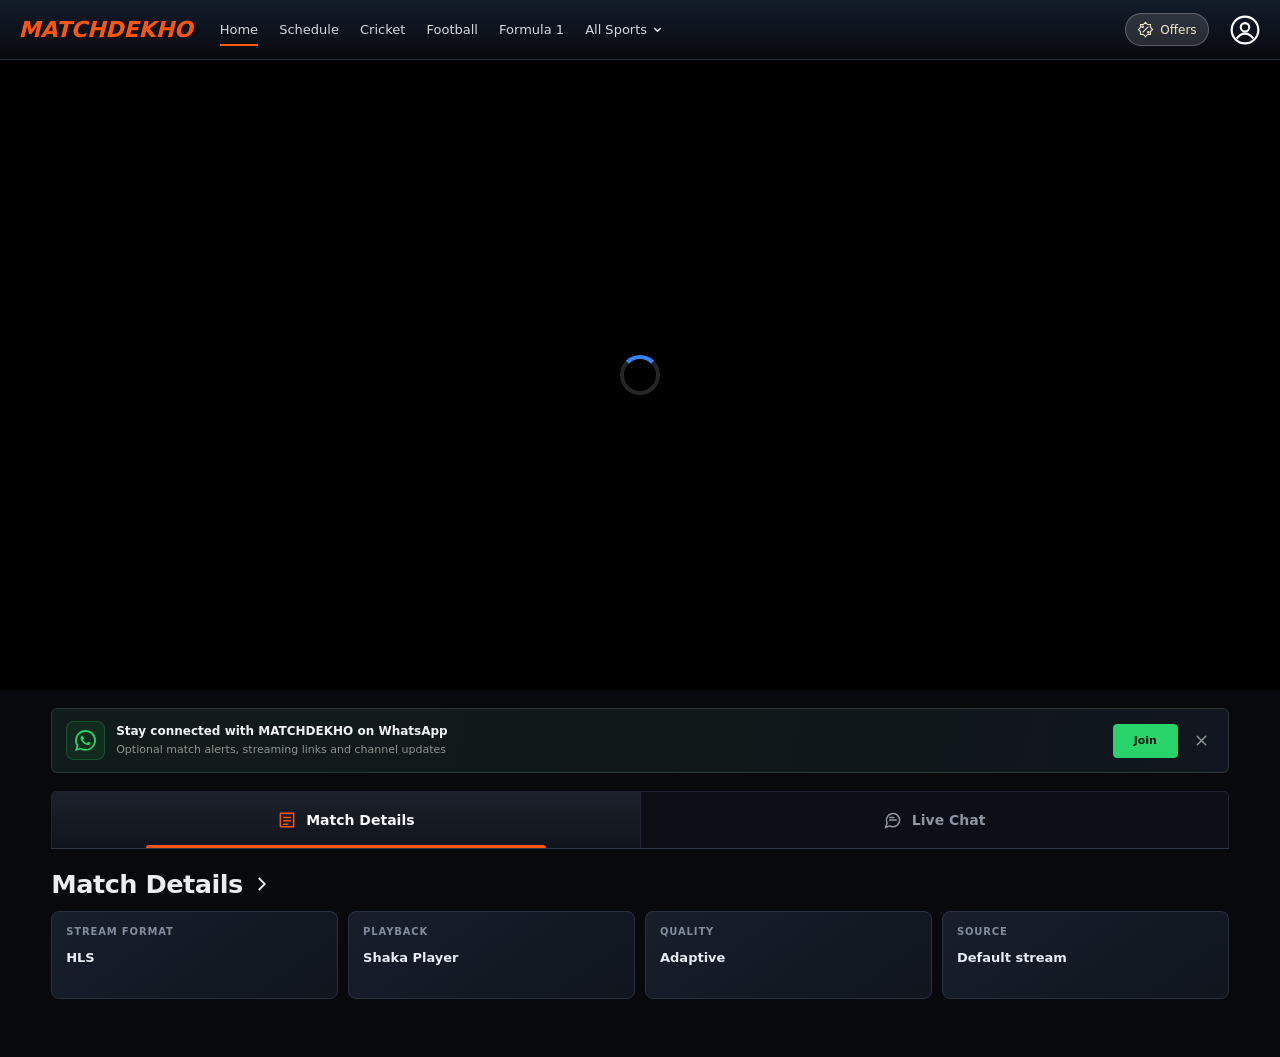
==== commit df2f796e: "Update print statement from 'Hello' to 'Goodbye'" ====
--- a/fc-play.html
+++ b/fc-play.html
@@ -1,1247 +1,2205 @@
+
 <!DOCTYPE html>
 <html lang="en">
 <head>
-  <meta charset="UTF-8">
-  <meta name="viewport" content="width=device-width,initial-scale=1,viewport-fit=cover">
-  <meta name="referrer" content="no-referrer">
-  <meta name="theme-color" content="#08090d">
-  <title>Live Sports · MATCHDEKHO</title>
-
-  <link rel="preload" href="https://allrounderlive.com/font.woff2" as="font" type="font/woff2" crossorigin>
-
-  <!-- Original analytics retained -->
-  <script async src="https://www.googletagmanager.com/gtag/js?id=G-CQXW3DBDQL"></script>
-  <script>
-    window.dataLayer = window.dataLayer || [];
-    function gtag() { dataLayer.push(arguments); }
-    gtag('js', new Date());
-    gtag('config', 'G-CQXW3DBDQL');
-  </script>
-
-  <!-- One pinned version of Shaka UI: avoid mixed/duplicate control bars -->
-  <link rel="stylesheet" href="https://cdn.jsdelivr.net/npm/shaka-player@4.16.2/dist/controls.css">
-  <script src="https://cdn.jsdelivr.net/npm/shaka-player@4.16.2/dist/shaka-player.ui.min.js"></script>
-  <style>
-    @font-face {
-      font-family: "Outfit";
-      font-style: normal;
-      font-weight: 100 900;
-      font-display: swap;
-      src: url("https://allrounderlive.com/font.woff2") format("woff2");
-    }
-    :root {
-      --font: "Outfit", "Inter", "Segoe UI", system-ui, sans-serif;
-      --bg: #08090d;
-      --out: cubic-bezier(.22,1,.36,1);
-      --ease: cubic-bezier(.4,0,.15,1);
-      --header-height: 62px;
-    }
-    * { box-sizing: border-box; }
-    html { -webkit-text-size-adjust: 100%; text-size-adjust: 100%; background: var(--bg); }
-    html, body, button, input, a { font-family: var(--font); font-synthesis: none; text-rendering: optimizeLegibility; }
-    body { margin: 0; min-height: 100vh; color: #eee; background: var(--bg); -webkit-font-smoothing: antialiased; }
-    button { font: inherit; cursor: pointer; }
-    a, button { -webkit-tap-highlight-color: transparent; }
-    a { color: inherit; }
-    [hidden] { display: none !important; }
-    html.lock { overflow: hidden; }
-
-    /* ===== MATCHDEKHO HEADER: DARK NAVY -> BLACK ===== */
-    .site-header {
-      position: sticky;
-      top: 0;
-      left: 0;
-      right: 0;
-      z-index: 30;
-      height: var(--header-height);
-      display: flex;
-      align-items: center;
-      gap: 20px;
-      padding: 0 20px;
-      background: linear-gradient(180deg,#131d2b 0%,#101723 28%,#0c111a 60%,#08090d 100%);
-      border-bottom: 1px solid rgba(255,255,255,.07);
-    }
-    .site-header.scrolled {
-      background: linear-gradient(180deg,#131d2b 0%,#101723 28%,#0c111a 60%,#08090d 100%);
-    }
-    .menu {
-      display: flex; flex-direction: column; align-items: flex-start; justify-content: center;
-      gap: 6px; width: 34px; height: 34px; padding: 0;
-      flex: 0 0 34px; background: none; border: 0; color: #fff;
-    }
-    .menu i {
-      display: block; height: 3px; width: 26px; border-radius: 3px; background: currentColor;
-      transform-origin: left center;
-      transition: width .3s var(--out), transform .3s var(--out);
-    }
-    .menu i:nth-child(2) { width: 16px; }
-    .menu:hover i:nth-child(2), .menu:focus-visible i:nth-child(2) { width: 26px; }
-    .menu:active i { transform: scaleX(.82); }
-    .menu:focus-visible, .dclose:focus-visible { outline: 2px solid #f55505; outline-offset: 4px; border-radius: 6px; }
-    .brand { display: flex; align-items: center; min-width: 0; text-decoration: none; color: #ff560e; font-weight: 800; font-style: italic; }
-    .brand img { display: block; height: 48px; width: auto; max-width: min(240px,38vw); object-fit: contain; }
-    .brand .brand-fallback { display:none; color:#ff560e; font-size:22px; font-weight:900; font-style:italic; letter-spacing:-.9px; }
-    .brand.img-failed img { display:none; }
-    .brand.img-failed .brand-fallback { display:inline; }
-    .dr-logo .brand-fallback { display:none; color:#ff560e; font-size:20px; font-weight:900; font-style:italic; letter-spacing:-.8px; }
-    .dr-logo.img-failed img { display:none; }
-    .dr-logo.img-failed .brand-fallback { display:inline; }
-    .offers {
-      margin-left: auto; display: flex; align-items: center; gap: 6px; flex-shrink: 0;
-      border: 1px solid #ffffff40; border-radius: 22px; background: #ffffff1f;
-      padding: 7px 11px; font-size: 12px; color: #f3e8cb;
-    }
-    .offers svg { width: 17px; height: 17px; }
-    .desktop-nav, .profile { display: none; }
-
-    /* ===== PLAYER AREA ===== */
-    main { min-height: calc(100dvh - var(--header-height)); background: var(--bg); }
-    .player-wrapper {
-      width: 100%; position: relative; aspect-ratio: 16 / 9;
-      background: #000; overflow: hidden;
-    }
-    .player-wrapper iframe {
-      position: absolute; inset: 0; width: 100%; height: 100%;
-      border: 0; display: block; background: #000;
-    }
-    @media (min-width: 900px) {
-      .player-wrapper { height: min(56.25vw,70vh); aspect-ratio: auto; }
-    }
-
-    /* ===== PREMIUM LIVE-MATCH SUMMARY ===== */
-    :root {
-      --surface: #111620;
-      --surface-2: #151b26;
-      --stroke: #252c39;
-      --text-main: #f4f5f8;
-      --text-muted: #9299a8;
-      --accent: #ff6412;
-      --accent-soft: rgba(255,100,18,.12);
-    }
-
-    /* ===== FANCODE-STYLE WHATSAPP UPDATE STRIP ===== */
-    .wa-strip {
-      display: flex; align-items: center; gap: 11px;
-      margin: 18px 4% 4px; padding: 12px 14px;
-      background: linear-gradient(100deg,#111c1a,#10171a 70%,#111620);
-      border: 1px solid #2a3934; border-radius: 6px;
-    }
-    .strip-icon {
-      display: grid; place-items: center; flex: 0 0 39px; height: 39px;
-      border: 1px solid rgba(37,211,102,.25); border-radius: 8px;
-      color: #25d366; background: rgba(37,211,102,.08);
-    }
-    .strip-icon svg { width: 21px; height: 21px; }
-    .strip-text { display: flex; flex-direction: column; flex: 1; min-width: 0; gap: 3px; }
-    .strip-text .t1 { color: #f0f1f4; font-size: 12px; font-weight: 750; line-height: 1.3; }
-    .strip-text .t2 { color: #89968e; font-size: 11px; line-height: 1.3; }
-    .strip-cta {
-      display: inline-flex; align-items: center; justify-content: center; gap: 5px; flex-shrink: 0;
-      min-width: 65px; min-height: 34px; padding: 6px 12px;
-      color: #0b1a12; border: 1px solid #28d369; background: #28d369;
-      border-radius: 4px; font-size: 11px; font-weight: 800;
-      transition: transform .2s,background .2s;
-    }
-    .strip-cta:hover { background: #4be288; transform: translateY(-1px); }
-    .strip-close { display: grid; place-items: center; flex: 0 0 25px; height: 25px; color: #8d9895; background: none; border: 0; border-radius: 4px; }
-    .strip-close:hover { color: #fff; background: #ffffff12; }
-    .strip-close svg { height: 17px; width: 17px; stroke: currentColor; fill: none; stroke-width: 2; stroke-linecap: round; }
-
-    /* ===== FANCODE-INSPIRED STREAM / CHAT NAVIGATION ===== */
-    .streams-shell { padding: 14px 4% 58px; max-width: 1660px; margin: 0 auto; }
-    .tabs {
-      position: sticky; top: var(--header-height); z-index: 15;
-      display: flex; align-items: stretch; gap: 0; width: 100%; min-height: 56px;
-      background: #0c0f15; border: 1px solid #202631; border-radius: 5px 5px 0 0;
-      border-bottom: 1px solid #303744; overflow: hidden;
-    }
-    .tab-btn {
-      display: inline-flex; align-items: center; justify-content: center; gap: 9px;
-      position: relative; flex: 1; min-height: 56px; padding: 12px 18px;
-      border: 0; color: #8d94a2; background: none;
-      font-size: 14px; font-weight: 750; letter-spacing: .05px;
-      transition: color .2s, background .2s;
-    }
-    .tab-btn + .tab-btn { border-left: 1px solid #1d2330; }
-    .tab-btn > span { white-space: nowrap; }
-    .tab-btn { min-width: 0; }
-    .tab-btn .icon-tab { width: 20px; height: 20px; fill: none; stroke: currentColor; stroke-width: 1.8; stroke-linecap: round; stroke-linejoin: round; flex: 0 0 20px; }
-    .tab-btn:hover { background: #151a24; color: #fff; }
-    .tab-btn.active { color: #f8f9fb; background: linear-gradient(180deg,#1b202a,#10151d); }
-    .tab-btn.active .icon-tab { color: var(--accent); }
-    .tab-btn.active::after {
-      content: ''; position: absolute; bottom: 0; height: 3px; left: 16%; right: 16%;
-      background: var(--accent); border-radius: 4px 4px 0 0;
-    }
-    .tab-count {
-      display: inline-grid; place-items: center; min-width: 22px; height: 19px; padding: 0 4px;
-      font-weight: 850; font-size: 10px; color: #b8becb; background: #2a303b; border-radius: 4px;
-    }
-    .tab-content { display: none; min-height: 0; width: 100%; background: #08090d; }
-    .tab-content.active { display: block; animation: sectionFade .3s ease both; }
-    @keyframes sectionFade { from { opacity: .4; transform: translateY(5px); } to { opacity: 1; transform: translateY(0); } }
-    .section-heading {
-      display: flex; align-items: flex-end; justify-content: space-between; gap: 16px;
-      margin: 10px 0 8px;
-    }
-    .section-heading h2 {
-      display: flex; align-items: center; gap: 9px; margin: 0; font-size: clamp(19px,2vw,26px);
-      color: #eaecf0; font-weight: 700; line-height: 1.15; letter-spacing: -.5px;
-    }
-    .section-heading h2 .section-chevron { width: 18px; height: 18px; stroke: #e7e9ed; stroke-width: 2.4; fill: none; }
-    .section-heading p { margin: 7px 0 0; color: #9096a4; font-size: 12px; line-height: 1.5; }
-    .stream-count { display: inline-flex; align-items: center; gap: 6px; white-space: nowrap; color: #aab0bb; font-size: 11px; font-weight: 700; padding-bottom: 4px; }
-    .stream-count i { width: 7px; height: 7px; background: #f34b57; border-radius: 50%; }
-
-    /* ===== COMPACT CHANNEL CARDS: CIRCULAR LETTER LOGO + NAME BELOW ===== */
-    .channels-grid {
-      display: grid;
-      grid-template-columns: repeat(2, minmax(0, 1fr));
-      gap: clamp(10px, 1.35vw, 18px);
-      align-content: start;
-      width: 100%;
-    }
-    .channel-card {
-      position: relative;
-      display: flex;
-      flex-direction: column;
-      align-items: center;
-      justify-content: center;
-      gap: 13px;
-      width: 100%;
-      min-width: 0;
-      min-height: 158px;
-      padding: 20px 12px 18px;
-      text-align: center;
-      border: 1px solid #252c38;
-      border-radius: 9px;
-      background: linear-gradient(155deg, #19202c 0%, #111721 65%, #10141e 100%);
-      color: #f7f8fb;
-      overflow: hidden;
-      box-shadow: 0 6px 16px rgba(0,0,0,.13);
-      transition: border-color .23s, box-shadow .25s, transform .3s var(--out), background .25s;
-    }
-    .channel-card::before {
-      content: '';
-      position: absolute;
-      inset: 0;
-      pointer-events: none;
-      background: radial-gradient(ellipse at 50% 0%, rgba(78,131,191,.09), transparent 76%);
-    }
-    .channel-card:hover {
-      border-color: #596578;
-      transform: translateY(-3px);
-      box-shadow: 0 14px 30px rgba(0,0,0,.26);
-    }
-    .channel-card:active { transform: scale(.986); }
-    .channel-card.active {
-      border-color: #ff681c;
-      box-shadow: 0 0 0 1px rgba(255,104,28,.35), 0 14px 30px -21px rgba(255,100,18,.45);
-      background: linear-gradient(155deg, #27212a 0%, #171b25 65%, #11151f 100%);
-    }
-    .channel-card.active::after {
-      content: '';
-      position: absolute;
-      inset: 0;
-      pointer-events: none;
-      border: 1px solid rgba(255,151,75,.24);
-      border-radius: inherit;
-    }
-    .channel-logo {
-      position: relative;
-      display: grid;
-      place-items: center;
-      flex: 0 0 auto;
-      width: 65px;
-      height: 65px;
-      border: 2px solid rgba(130,173,218,.32);
-      border-radius: 50%;
-      background: radial-gradient(circle at 30% 20%, #273b54, #0d1421 78%);
-      color: #e8f1ff;
-      font-size: 18px;
-      font-weight: 850;
-      letter-spacing: -.5px;
-      box-shadow: inset 0 1px 5px rgba(255,255,255,.07), 0 7px 18px rgba(0,0,0,.3);
-      transition: border-color .25s, color .25s, box-shadow .25s;
-    }
-    .channel-card.active .channel-logo {
-      border-color: #ff8c4a;
-      color: #fff3e6;
-      box-shadow: inset 0 1px 8px rgba(255,155,89,.13), 0 0 0 5px rgba(255,100,18,.07);
-    }
-    .channel-name {
-      position: relative;
-      display: block;
-      max-width: 100%;
-      color: #f4f6fa;
-      font-size: clamp(13px, 1.1vw, 16px);
-      font-weight: 750;
-      overflow: hidden;
-      text-overflow: ellipsis;
-      white-space: nowrap;
-    }
-    .channel-card.active .channel-name { color: #fff; }
-    .chat-container { width: 100%; min-height: 70vh; overflow: hidden; border: 1px solid #252d39; border-radius: 6px; background: #101620; }
-    .chat-container iframe { display: block; width: 100%; min-height: 70vh; height: 70vh; border: 0; }
-
-    /* ===== PREMIUM WHATSAPP POPUP (SHOWS ON EVERY RELOAD) ===== */
-    #waOverlay {
-      position: fixed; inset: 0; z-index: 999999; display: none; align-items: center;
-      justify-content: center; padding: 16px; overflow-y: auto;
-      background: rgba(1,3,8,.85); backdrop-filter: blur(13px); -webkit-backdrop-filter: blur(13px);
-    }
-    #waOverlay.show { display: flex; animation: overlayIn .22s ease both; }
-    #waCard {
-      position: relative; isolation: isolate; overflow: hidden; width: 100%; max-width: 424px;
-      max-height: calc(100dvh - 32px); overflow-y: auto; border-radius: 15px;
-      background: linear-gradient(145deg,#1b2430 0%,#111620 47%,#0d1119 100%);
-      border: 1px solid #354151; box-shadow: 0 35px 105px rgba(0,0,0,.75),0 5px 20px rgba(0,0,0,.25);
-      color: #f5f6f9; text-align: center; scrollbar-width: none;
-    }
-    #waCard::-webkit-scrollbar { display: none; }
-    #waCard::before { content: ''; position: absolute; top: 0; left: 0; right: 0; z-index: 4; height: 3px; background: linear-gradient(90deg,#ff6412,#ef9d37 30%,#28d369 75%,#128c7e); }
-    #waOverlay.show #waCard { animation: modalIn .42s cubic-bezier(.18,1,.32,1) both; }
-    @keyframes overlayIn { from { opacity: 0; } to { opacity: 1; } }
-    @keyframes modalIn { from { opacity: 0; transform: translateY(22px) scale(.96); } to { opacity: 1; transform: translateY(0) scale(1); } }
-    .popup-head { display: flex; align-items: center; justify-content: space-between; padding: 20px 22px 0; }
-    .popup-brand { display: inline-flex; align-items: center; gap: 7px; color: #cfd4de; font-size: 10px; font-weight: 900; letter-spacing: 1.3px; }
-    .popup-brand i { width: 6px; height: 6px; border-radius: 50%; background: #ff6412; box-shadow: 0 0 0 4px rgba(255,100,18,.1); }
-    .popup-close { display: grid; place-items: center; width: 31px; height: 31px; border: 1px solid #364050; background: rgba(255,255,255,.045); border-radius: 50%; color: #a9b1bf; }
-    .popup-close:hover { color: #fff; background: #2a3443; }
-    .popup-close svg { width: 15px; height: 15px; stroke: currentColor; stroke-width: 2; fill: none; }
-    .popup-art {
-      position: relative; height: 158px; display: flex; align-items: center; justify-content: center;
-      background: radial-gradient(ellipse at 50% 56%,rgba(37,211,102,.16),transparent 48%);
-      isolation: isolate;
-    }
-    .popup-art::before, .popup-art::after {
-      content: ''; position: absolute; top: 50%; left: 50%; transform: translate(-50%,-50%);
-      width: 122px; height: 122px; border: 1px solid rgba(37,211,102,.19); border-radius: 50%;
-    }
-    .popup-art::after { width: 176px; height: 176px; border-color: rgba(37,211,102,.08); }
-    .popup-icon-wrap { position: relative; z-index: 2; display: grid; place-items: center; height: 88px; width: 88px; border-radius: 23px; transform: rotate(-8deg); background: linear-gradient(145deg,#44e889,#179a51); box-shadow: 0 18px 38px rgba(3,13,8,.65),0 0 65px rgba(37,211,102,.17),inset 0 1px 1px rgba(255,255,255,.35); }
-    .popup-icon-wrap svg { width: 48px; height: 48px; fill: white; transform: rotate(8deg); }
-    .popup-float { position: absolute; z-index: 2; display: grid; place-items: center; width: 34px; height: 34px; border-radius: 10px; border: 1px solid #3a4756; color: #d8e4ea; background: #202b37; box-shadow: 0 8px 20px rgba(0,0,0,.35); }
-    .popup-float svg { height: 19px; width: 19px; stroke: currentColor; fill: none; stroke-width: 1.6; stroke-linecap: round; stroke-linejoin: round; }
-    .popup-float.first { top: 21px; left: 17%; transform: rotate(-12deg); }
-    .popup-float.second { bottom: 14px; right: 17%; transform: rotate(11deg); }
-    .popup-content { padding: 0 27px 27px; }
-    .popup-kicker { color: #53dc8f; font-weight: 800; letter-spacing: 1.6px; font-size: 10px; margin-bottom: 9px; }
-    #waCard h2 { margin: 0 0 9px; font-size: clamp(23px,5.4vw,30px); line-height: 1.12; letter-spacing: -.95px; font-weight: 800; }
-    #waCard p { margin: 0; color: #a3acb9; font-size: 13px; line-height: 1.6; }
-    .popup-benefits { display: flex; align-items: center; justify-content: center; flex-wrap: wrap; gap: 13px; padding: 20px 0 23px; }
-    .popup-benefits span { display: inline-flex; align-items: center; gap: 5px; color: #c6cdd6; font-size: 11px; font-weight: 600; }
-    .popup-benefits svg { width: 14px; height: 14px; stroke: #3cdb80; fill: none; stroke-width: 2.3; }
-    .waBtns { display: flex; flex-direction: column; gap: 9px; }
-    .waBtn { display: inline-flex; justify-content: center; align-items: center; gap: 9px; width: 100%; min-height: 46px; border-radius: 6px; font-weight: 800; font-size: 13px; transition: transform .2s, background .2s, border-color .2s; }
-    .waBtn:active { transform: scale(.985); }
-    #joinNow { order: -1; background: #25d366; color: #081910; border: 1px solid #25d366; box-shadow: 0 7px 20px -13px rgba(37,211,102,.9); }
-    #joinNow:hover { background: #4de189; }
-    #joinNow svg { width: 16px; height: 16px; stroke: currentColor; fill: none; stroke-width: 2; }
-    #joinedBtn { border: 1px solid #364251; color: #d1d7e1; background: #202835; }
-    #joinedBtn:hover { background: #2a3544; }
-
-    /* Tactile material-style ripple on the Already Joined action. */
-    #joinedBtn { position: relative; isolation: isolate; overflow: hidden; }
-    #joinedBtn .btn-label { position: relative; z-index: 2; pointer-events: none; }
-    #joinedBtn .btn-ripple {
-      position: absolute; z-index: 1; pointer-events: none;
-      border-radius: 50%; background: rgba(255,255,255,.40);
-      transform: scale(0); opacity: .8;
-      animation: joinedRipple .58s cubic-bezier(.15,.58,.25,1) forwards;
-    }
-    @keyframes joinedRipple {
-      0% { transform: scale(0); opacity: .76; }
-      60% { opacity: .3; }
-      100% { transform: scale(1); opacity: 0; }
-    }
-    @media (prefers-reduced-motion: reduce) { #joinedBtn .btn-ripple { animation: none; } }
-    .popup-note { display: block; margin-top: 14px; color: #717d8d; font-size: 10px; }
-    .popup-close:focus-visible, .waBtn:focus-visible { outline: 2px solid #25d366; outline-offset: 2px; }
-
-    /* ===== HAMBURGER DRAWER ===== */
-    .scrim {
-      position: fixed; inset: 0; z-index: 40;
-      background: rgba(0,0,0,.62); opacity: 0; visibility: hidden;
-      transition: opacity .38s ease,visibility 0s linear .38s;
-    }
-    .scrim.open { opacity: 1; visibility: visible; transition: opacity .38s ease; }
-    .drawer {
-      position: fixed; top: 0; bottom: 0; left: 0; z-index: 50;
-      display: flex; flex-direction: column; width: min(86vw,340px); overflow: hidden;
-      background: linear-gradient(180deg,#13151c,#0b0d12 45%);
-      border-right: 1px solid #ffffff12; box-shadow: 24px 0 60px -20px #000c;
-      transform: translate3d(-104%,0,0); visibility: hidden;
-      transition: transform .32s cubic-bezier(.4,0,1,1),visibility 0s linear .32s;
-      will-change: transform; touch-action: pan-y;
-      padding-top: env(safe-area-inset-top,0px);
-      padding-bottom: env(safe-area-inset-bottom,0px);
-    }
-    .drawer.open { transform: none; visibility: visible; transition: transform .5s cubic-bezier(.32,.72,0,1); }
-    .drawer.drag { transition: none; }
-    .drawer::before {
-      content: ""; position: absolute; left: 0; right: 0; top: 0; height: 200px;
-      background: radial-gradient(80% 100% at 0 0,#f5550526,transparent); pointer-events: none;
-    }
-    .dr-head { position: relative; display: flex; align-items: center; justify-content: space-between; padding: 14px 16px 10px 20px; }
-    .dr-logo img { display: block; height: 44px; width: auto; max-width: 220px; object-fit: contain; }
-    .dclose { position: relative; flex-shrink: 0; width: 42px; height: 42px; border: 0; border-radius: 50%; background: #ffffff10; color: #fff; transition: background-color .2s,transform .3s var(--out); }
-    .dclose:hover { background: #ffffff1c; }
-    .dclose:active { transform: rotate(90deg) scale(.92); }
-    .dclose b { position: absolute; left: 50%; top: 50%; width: 18px; height: 2.5px; margin: -1.25px 0 0 -9px; border-radius: 3px; background: currentColor; transform: rotate(0) scaleX(.2); transition: transform .5s var(--out); }
-    .drawer.open .dclose b:nth-child(1) { transform: rotate(45deg) scaleX(1); transition-delay: .2s; }
-    .drawer.open .dclose b:nth-child(2) { transform: rotate(-45deg) scaleX(1); transition-delay: .26s; }
-    .dr-search { position: relative; display: flex; align-items: center; gap: 10px; margin: 6px 16px 10px; padding: 0 14px; min-height: 44px; border-radius: 12px; background: #ffffff0d; border: 1px solid #ffffff12; transition: border-color .25s,background-color .25s; }
-    .dr-search:focus-within { border-color: #f5550599; background: #ffffff14; }
-    .dr-search svg { flex: 0 0 18px; width: 18px; height: 18px; fill: none; stroke: #8b90a0; stroke-width: 1.8; stroke-linecap: round; }
-    .dr-search input { flex: 1; min-width: 0; border: 0; outline: 0; background: none; color: #fff; font-size: 16px; }
-    .dr-search input::placeholder { color: #7d8190; }
-    .dr-scroll { position: relative; flex: 1; overflow-y: auto; overscroll-behavior: contain; padding: 4px 10px 12px; scrollbar-width: none; }
-    .dr-scroll::-webkit-scrollbar { display: none; }
-    .dr-item, .dr-foot { opacity: 0; translate: -16px 0; transition: opacity .2s ease,translate .2s ease,transform .15s ease,background-color .2s,color .2s; }
-    .drawer.open .dr-item, .drawer.open .dr-foot { opacity: 1; translate: 0 0; transition: opacity .45s ease calc(var(--i,0)*40ms + 140ms),translate .55s var(--out) calc(var(--i,0)*40ms + 140ms),transform .15s ease,background-color .2s,color .2s; }
-    .dr-item { position: relative; display: flex; align-items: center; gap: 14px; width: 100%; min-height: 50px; padding: 0 14px; margin: 2px 0; border: 0; border-radius: 10px; background: none; color: #dfe1e7; font-size: 15px; font-weight: 500; text-decoration: none; text-align: left; }
-    .dr-item .i { flex: 0 0 22px; width: 22px; height: 22px; fill: none; stroke: currentColor; stroke-width: 1.7; stroke-linecap: round; stroke-linejoin: round; opacity: .85; }
-    .dr-item:hover { background: #ffffff0a; }
-    .dr-item:active { transform: scale(.98); background: #ffffff12; }
-    .dr-item[aria-current="page"] { color: #fff; background: linear-gradient(90deg,#f5550528,transparent); }
-    .dr-item[aria-current="page"]::before { content: ""; position: absolute; left: 0; top: 12px; bottom: 12px; width: 3px; border-radius: 3px; background: #f55505; }
-    .dr-item[aria-current="page"] .i { stroke: #f55505; opacity: 1; }
-    .chev { margin-left: auto; width: 18px; height: 18px; fill: none; stroke: currentColor; stroke-width: 2; stroke-linecap: round; stroke-linejoin: round; opacity: .7; transition: transform .35s var(--out); }
-    .dr-acc[aria-expanded="true"] .chev { transform: rotate(180deg); }
-    .dr-sub { display: grid; grid-template-rows: 0fr; transition: grid-template-rows .42s var(--ease); }
-    .dr-sub.open { grid-template-rows: 1fr; }
-    .dr-sub > div { min-height: 0; overflow: hidden; margin-left: 25px; padding-left: 12px; border-left: 1px solid #ffffff14; }
-    .dr-sub-item { display: flex; align-items: center; gap: 10px; min-height: 42px; padding: 0 12px; border-radius: 8px; color: #b4b8c5; font-size: 14px; text-decoration: none; transition: background-color .2s,color .2s; }
-    .dr-sub-item::before { content: ""; width: 5px; height: 5px; border-radius: 50%; background: #f55505; opacity: .7; }
-    .dr-sub-item:hover { background: #ffffff0d; color: #fff; }
-    .dr-sep { height: 1px; margin: 10px 14px; background: #ffffff12; }
-    .dr-new { margin-left: auto; background: #2563ff; color: #fff; font-size: 10px; font-weight: 800; letter-spacing: .6px; padding: 3px 8px; border-radius: 99px; }
-    .dr-h { margin: 12px 8px 6px; font-size: 11px; font-weight: 700; letter-spacing: 1.2px; text-transform: uppercase; color: #7d8190; }
-    .dr-res { display: flex; align-items: center; gap: 12px; padding: 12px; margin: 2px 0; border-radius: 10px; color: #e9eaee; text-decoration: none; }
-    .dr-res:hover { background: #ffffff0d; }
-    .dr-res .i { width: 20px; height: 20px; fill: none; stroke: #f55505; stroke-width: 1.7; stroke-linecap: round; stroke-linejoin: round; }
-    .dr-res b { font-size: 14px; font-weight: 600; }
-    .dr-empty { padding: 28px 12px; text-align: center; color: #8b90a0; font-size: 14px; }
-    .dr-foot { position: relative; padding: 12px 16px 16px; border-top: 1px solid #ffffff12; background: #0b0d12; }
-    .dr-login { display: flex; align-items: center; justify-content: center; height: 46px; border-radius: 3px; background: #f55505; color: #fff; font-size: 13px; font-weight: 700; letter-spacing: .8px; text-transform: uppercase; text-decoration: none; transition: background-color .2s,transform .15s; }
-    .dr-login:hover { background: #7a2b02; }
-    .dr-login:active { background: #3d1501; transform: scale(.98); }
-    .dr-legal { display: flex; justify-content: center; gap: 16px; margin: 12px 0 0; font-size: 11px; color: #7d8190; }
-    .dr-legal a { color: inherit; text-decoration: none; }
-    .dr-legal a:hover { color: #fff; }
-    .dr-item:focus-visible, .dr-sub-item:focus-visible, .dr-login:focus-visible, .dr-res:focus-visible, .channel-card:focus-visible, .tab-btn:focus-visible { outline: 2px solid #f55505; outline-offset: -2px; }
-
-    /* ===== RESPONSIVE LAYOUT ===== */
-    @media (max-width: 600px) {
-      .wa-strip { margin: 10px 12px 0; padding: 10px; gap: 9px; }
-      .strip-icon { flex-basis: 34px; height: 34px; }
-      .strip-text .t1 { font-size: 11px; }
-      .strip-text .t2 { display: none; }
-      .strip-cta { min-width: 50px; min-height: 30px; padding: 5px 9px; font-size: 10px; }
-      .strip-close { flex-basis: 19px; width: 19px; height: 25px; }
-      .streams-shell { padding: 12px 12px 42px; }
-      .tabs, .tab-btn { min-height: 49px; }
-      .tab-btn { padding: 11px 8px; gap: 6px; font-size: 12px; }
-      .tab-btn .icon-tab { width: 18px; height: 18px; flex-basis: 18px; }
-      .section-heading { margin: 8px 0 7px; }
-      .section-heading h2 { font-size: 19px; }
-      .section-heading p { font-size: 11px; }
-      .stream-count { font-size: 10px; }
-      .channels-grid { gap: 10px; }
-      .channel-card { min-height: 140px; padding: 17px 8px 15px; gap: 12px; }
-      .channel-logo { width: 55px; height: 55px; font-size: 15px; }
-      .channel-name { font-size: 12px; }
-      .popup-content { padding: 0 21px 23px; }
-      .popup-head { padding: 17px 18px 0; }
-      .popup-art { height: 145px; }
-    }
-    @media (max-width: 360px) {
-      .channel-logo { width: 49px; height: 49px; font-size: 13px; }
-    }
-    @media (min-width: 768px) {
-      .menu, .drawer, .scrim { display: none !important; }
-      .site-header { height: clamp(60px,3.75vw,72px); padding: 0 clamp(16px,1.45vw,28px); gap: clamp(18px,2.1vw,40px); }
-      .brand img { height: clamp(36px,2.6vw,48px); max-width: 260px; }
-      .desktop-nav { display: flex; gap: clamp(16px,1.65vw,32px); }
-      .desktop-nav a { position: relative; display: inline-flex; align-items: center; gap: 5px; font-size: clamp(13px,.8vw,16px); font-weight: 500; color: #d6d8de; text-decoration: none; transition: color .2s; }
-      .desktop-nav a:hover, .desktop-nav a:first-child { color: #fff; }
-      .desktop-nav a:first-child::after { content: ""; position: absolute; left: 0; right: 0; bottom: -9px; height: 2px; background: #ff5900; }
-      .desktop-nav svg { width: 11px; height: 11px; }
-      .offers { font-size: 14px; }
-      .profile { display: flex; align-items: center; justify-content: center; border: 0; background: none; color: #fff; padding: 0; margin-left: -6px; }
-      .profile svg { width: clamp(28px,1.7vw,34px); height: clamp(28px,1.7vw,34px); }
-      :root { --header-height: clamp(60px,3.75vw,72px); }
-    }
-    @media (min-width: 650px) {
-      .channels-grid { grid-template-columns: repeat(3,minmax(0,1fr)); }
-    }
-    @media (min-width: 1050px) {
-      .channels-grid { grid-template-columns: repeat(4,minmax(0,1fr)); }
-    }
-    @media (min-width: 1500px) {
-      .channels-grid { grid-template-columns: repeat(5,minmax(0,1fr)); }
-    }
-    @media (orientation: landscape) and (max-height: 500px) {
-      .streams-shell { padding-top: 17px; }
-      #waOverlay { align-items: flex-start; }
-      .popup-art { height: 100px; }
-      .popup-icon-wrap { height: 67px; width: 67px; border-radius: 15px; }
-      .popup-icon-wrap svg { height: 38px; width: 38px; }
-    }
-    @media (prefers-reduced-motion: reduce) {
-      .drawer, .scrim, .dr-item, .dr-foot, .dr-sub, .dclose b, .menu i { transition: none !important; }
-      #waOverlay.show, #waOverlay.show #waCard, .tab-content.active, .live-chip::before { animation: none !important; }
-      .channel-card, .waBtn { transition: none !important; }
-    }
-
-    .match-panel { padding-top:10px; }
-    .match-highlight { display:grid; grid-template-columns: minmax(0,1fr); margin-top:12px; overflow:hidden; border:1px solid #293140; background:linear-gradient(145deg,#18212e,#0e131c 75%); border-radius:9px; box-shadow:0 10px 26px #0004; }
-    .match-cover { position:relative; aspect-ratio:16/8; width:100%; overflow:hidden; background:radial-gradient(ellipse at 65% 32%,#233a54,#111724 55%,#0b0e15); }
-    .match-cover::after { content:''; position:absolute; inset:0; background:linear-gradient(0deg,#0d131cc9,transparent 70%); pointer-events:none; }
-    .match-cover img { width:100%; height:100%; object-fit:cover; display:block; }
-    .match-cover img[hidden] { display:none; }
-    .match-copy { padding:19px 20px 22px; display:flex; flex-direction:column; align-items:flex-start; justify-content:center; gap:10px; min-width:0; }
-    .match-chip { display:inline-flex; align-items:center; gap:6px; padding:5px 9px; background:#192333; color:#c8d3e1; border:1px solid #344151; border-radius:3px; letter-spacing:.7px; font-size:10px; font-weight:850; text-transform:uppercase; }
-    .match-chip[data-status=live] { color:#ff9c63; border-color:#78412b; background:#2c1b16; }
-    .match-chip[data-status=upcoming] { color:#8cb8ff; border-color:#274b77; background:#12233d; }
-    .match-copy h3 { margin:0; color:#f5f6f9; line-height:1.23; font-size:clamp(17px,2.2vw,27px); letter-spacing:-.55px; font-weight:800; overflow-wrap:anywhere; }
-    .match-copy p { margin:0; font-size:12px; line-height:1.6; color:#9fa8b7; }
-    .match-fixture { display:flex; align-items:center; gap:10px; font-size:12px; color:#e8edf6; font-weight:750; min-width:0; flex-wrap:wrap; }
-    .match-fixture .versus { color:#ff8143; font-size:11px; font-style:italic; font-weight:900; }
-    .match-facts { display:grid; grid-template-columns:repeat(2,minmax(0,1fr)); gap:10px; margin-top:12px; }
-    .match-fact { min-width:0; min-height:88px; padding:14px; background:linear-gradient(145deg,#171f2b,#10151e); border:1px solid #293140; border-radius:8px; }
-    .match-fact .fact-label { display:flex; align-items:center; gap:6px; font-size:10px; font-weight:750; text-transform:uppercase; letter-spacing:.85px; color:#818d9f; }
-    .match-fact .fact-label svg { width:16px; height:16px; flex:0 0 16px; fill:none; stroke:#ff7b32; stroke-width:1.9; stroke-linecap:round; stroke-linejoin:round; }
-    .match-fact .fact-value { display:block; color:#e7ebf2; font-size:13px; font-weight:700; line-height:1.4; margin-top:12px; overflow-wrap:anywhere; }
-    .match-extra { display:flex; align-items:center; justify-content:space-between; gap:12px; margin-top:13px; padding:11px 2px; color:#969eac; font-size:11px; }
-    .match-extra a { color:#ff9855; text-decoration:none; font-weight:750; }
-    .match-extra a:hover { text-decoration:underline; }
-    .match-loading { padding:28px 16px; border:1px solid #253044; border-radius:9px; background:#111721; text-align:center; font-size:13px; color:#a2abb9; }
-    @media(min-width:800px) {
-      .match-highlight { grid-template-columns:minmax(0,40%) minmax(0,60%); }
-      .match-cover { aspect-ratio:auto; min-height:240px; }
-      .match-facts { grid-template-columns: repeat(4,minmax(0,1fr)); }
-      .match-copy { padding:25px 30px; }
-    }
-    @media(max-width:600px) {
-      .player-overlay .spinner { width:34px; height:34px; }
-      .player-meta { top:7px; left:8px; }
-      .match-cover { aspect-ratio:16/8.5; }
-      .match-copy { padding:15px 15px 18px; }
-      .match-facts { gap:8px; }
-      .match-fact { padding:12px; min-height:78px; }
-      .match-fact .fact-value { margin-top:8px; font-size:12px; }
-    }
-    @media(prefers-reduced-motion:reduce) { .player-overlay .spinner { animation:none; } }
-  
-    /* ===== ORIGINAL FANCode PLAYER CSS, SCOPED TO THE PLAYER SECTION ===== */
-    /* Only change from fullscreen original: absolute positioning within player-wrapper. */
-    #player-container.shaka-video-container {
-      position: absolute;
-      inset: 0;
-      width: 100%;
-      height: 100%;
-      background: #000;
-      display: flex;
-      align-items: center;
-      justify-content: center;
-    }
-    #player-container video {
-      width: 100%;
-      height: 100%;
-      object-fit: contain;
-      background: #000;
-    }
-    #player-container .custom-watermark {
-      position: absolute;
-      z-index: 40;
-      pointer-events: none;
-      bottom: 80px;
-      right: 20px;
-      font-size: 11px;
-      font-weight: 600;
-      color: rgba(255, 255, 255, 0.10);
-      letter-spacing: 0.5px;
-      text-transform: uppercase;
-    }
-    #player-container .loading-overlay {
-      position: absolute;
-      top: 0;
-      left: 0;
-      width: 100%;
-      height: 100%;
-      display: flex;
-      align-items: center;
-      justify-content: center;
-      flex-direction: column;
-      background: #000;
-      color: #fff;
-      z-index: 2000;
-      font-size: 18px;
-      pointer-events: none;
-    }
-    #player-container .loading-overlay .spinner {
-      border: 4px solid rgba(255,255,255,.15);
-      border-top: 4px solid #3b82f6;
-      border-radius: 50%;
-      width: 40px;
-      height: 40px;
-      animation: fanSpin 1s linear infinite;
-      margin-bottom: 12px;
-    }
-    @keyframes fanSpin {
-      0% { transform: rotate(0deg); }
-      100% { transform: rotate(360deg); }
-    }
-    #player-container .shaka-controls-container { background: transparent !important; box-shadow:none!important; filter:none!important; }
-    #player-container .shaka-bottom-controls {
-      padding: 10px 16px;
-      display: flex !important;
-      flex-direction: column !important;
-      box-shadow:none!important;
-      filter:none!important;
-    }
-    #player-container .shaka-seek-bar-container {
-      display: block !important;
-      width: 100% !important;
-      height: 8px !important;
-      margin: 0 0 10px 0 !important;
-      padding: 0 !important;
-      order: -1 !important;
-      position: relative !important;
-      box-shadow:none!important;
-    }
-    #player-container .shaka-seek-bar {
-      width: 100% !important;
-      height: 8px !important;
-      border-radius: 50px;
-      background: rgba(255,255,255,.15) !important;
-      position: relative !important;
-    }
-    #player-container .shaka-seek-bar .shaka-range-element {
-      width: 100% !important;
-      height: 8px !important;
-      border-radius: 50px;
-      background: transparent !important;
-      position: relative !important;
-      -webkit-appearance: none !important;
-      appearance: none !important;
-      outline: none !important;
-    }
-    #player-container .shaka-seek-bar .shaka-range-element::-webkit-slider-thumb {
-      -webkit-appearance: none;
-      appearance: none;
-      width: 18px;
-      height: 18px;
-      border-radius: 50%;
-      background: #ff3b30;
-      cursor: pointer;
-      box-shadow: 0 0 12px rgba(255,59,48,.6);
-      border: 2px solid #fff;
-      margin-top: -5px;
-      position: relative;
-      z-index: 10;
-    }
-    #player-container .shaka-seek-bar .shaka-range-element::-webkit-slider-runnable-track {
-      height: 8px !important;
-      border-radius: 50px;
-      background: transparent !important;
-    }
-    #player-container .shaka-seek-bar .shaka-range-element::-moz-range-thumb {
-      width: 18px;
-      height: 18px;
-      border-radius: 50%;
-      background: #ff3b30;
-      cursor: pointer;
-      border: 2px solid #fff;
-      box-shadow: 0 0 12px rgba(255,59,48,.6);
-    }
-    #player-container .shaka-seek-bar .shaka-range-element::-moz-range-track {
-      height: 8px !important;
-      border-radius: 50px;
-      background: transparent !important;
-    }
-    #player-container .shaka-current-time,
-    #player-container .shaka-time-duration {
-      font-size: 14px;
-      font-weight: 600;
-      color: #fff;
-      padding: 0 8px;
-    }
-    #player-container .shaka-bottom-controls > div {
-      display: flex !important;
-      align-items: center !important;
-      gap: 4px !important;
-    }
-    #player-container .shaka-controls-container button,
-    #player-container .shaka-play-button,
-    #player-container .shaka-mute-button,
-    #player-container .shaka-fullscreen-button,
-    #player-container .shaka-pip-button,
-    #player-container .shaka-overflow-menu-button,
-    #player-container .shaka-settings-menu-button,
-    #player-container .shaka-current-time,
-    #player-container .shaka-time-duration,
-    #player-container .shaka-volume-slider,
-    #player-container .shaka-spacer,
-    #player-container .shaka-seek-bar-container,
-    #player-container .shaka-play-button-container {
-      box-shadow: none !important;
-      filter: drop-shadow(0 0 0 transparent) !important;
-      text-shadow: none !important;
-    }
-    #player-container .shaka-overflow-menu,
-    #player-container .shaka-settings-menu {
-      border-radius: 12px;
-      backdrop-filter: blur(18px);
-      background: rgba(20,20,20,.92);
-      border: 1px solid rgba(255,255,255,.08);
-      box-shadow: none !important;
-      filter: none !important;
-    }
-    #player-container .shaka-volume-slider { width:60px; box-shadow:none!important; filter:none!important; }
-    @media (max-width: 700px) {
-      #player-container .custom-watermark { font-size: 9px; bottom: 70px; right: 14px; }
-      #player-container .shaka-seek-bar-container { height: 6px !important; }
-      #player-container .shaka-seek-bar { height: 6px !important; }
-      #player-container .shaka-seek-bar .shaka-range-element::-webkit-slider-thumb { width: 14px; height:14px; }
-    }
+<meta charset="UTF-8">
+<meta name="viewport" content="width=device-width,initial-scale=1,viewport-fit=cover">
+<meta name="referrer" content="no-referrer">
+<meta name="theme-color" content="#08090d">
+<title>Live Sports · MATCHDEKHO</title>
+
+<link rel="preload"
+      href="https://allrounderlive.com/font.woff2"
+      as="font"
+      type="font/woff2"
+      crossorigin>
+
+<link rel="stylesheet"
+      href="https://cdn.jsdelivr.net/npm/shaka-player@4.16.2/dist/controls.css">
+
+<script src="https://cdn.jsdelivr.net/npm/shaka-player@4.16.2/dist/shaka-player.ui.min.js"></script>
+
+<script async src="https://www.googletagmanager.com/gtag/js?id=G-CQXW3DBDQL"></script>
+<script>
+window.dataLayer=window.dataLayer||[];
+function gtag(){dataLayer.push(arguments)}
+gtag('js',new Date());
+gtag('config','G-CQXW3DBDQL');
+</script>
+
+<style>
+@font-face{
+  font-family:Outfit;
+  src:url("https://allrounderlive.com/font.woff2") format("woff2");
+  font-style:normal;
+  font-weight:100 900;
+  font-display:swap;
+}
+
+:root{
+  --font:Outfit,Inter,"Segoe UI",system-ui,sans-serif;
+  --bg:#08090d;
+  --accent:#f55505;
+  --out:cubic-bezier(.22,1,.36,1);
+  --header-height:62px;
+}
+
+*{box-sizing:border-box}
+
+html{
+  background:var(--bg);
+  -webkit-text-size-adjust:100%;
+}
+
+body{
+  margin:0;
+  min-height:100vh;
+  min-height:100dvh;
+  background:var(--bg);
+  color:#eee;
+  font-family:var(--font);
+  -webkit-font-smoothing:antialiased;
+}
+
+button,input,a{
+  font-family:inherit;
+  -webkit-tap-highlight-color:transparent;
+}
+
+button{cursor:pointer}
+a{color:inherit}
+[hidden]{display:none!important}
+html.lock{overflow:hidden}
+
+/* ========== HEADER ========== */
+
+.site-header{
+  position:sticky;
+  top:0;
+  z-index:30;
+  height:var(--header-height);
+  display:flex;
+  align-items:center;
+  gap:20px;
+  padding:0 20px;
+  background:linear-gradient(
+    180deg,
+    #131d2b 0%,
+    #101723 28%,
+    #0c111a 60%,
+    #08090d 100%
+  );
+  border-bottom:1px solid #ffffff12;
+}
+
+.menu{
+  display:flex;
+  flex-direction:column;
+  justify-content:center;
+  align-items:flex-start;
+  gap:6px;
+  flex:0 0 34px;
+  height:34px;
+  padding:0;
+  border:0;
+  background:none;
+  color:white;
+}
+
+.menu i{
+  display:block;
+  width:26px;
+  height:3px;
+  border-radius:3px;
+  background:currentColor;
+  transition:width .3s var(--out);
+}
+
+.menu i:nth-child(2){width:16px}
+.menu:hover i:nth-child(2){width:26px}
+
+.brand{
+  display:flex;
+  align-items:center;
+  min-width:0;
+  text-decoration:none;
+}
+
+.brand img{
+  display:block;
+  width:auto;
+  height:48px;
+  max-width:min(240px,38vw);
+  object-fit:contain;
+}
+
+.brand-fallback{
+  display:none;
+  color:#ff560e;
+  font-size:22px;
+  font-weight:900;
+  font-style:italic;
+}
+
+.img-failed img{display:none!important}
+.img-failed .brand-fallback{display:inline}
+
+.desktop-nav,.profile{display:none}
+
+.offers{
+  margin-left:auto;
+  display:flex;
+  align-items:center;
+  gap:6px;
+  flex-shrink:0;
+  border:1px solid #ffffff40;
+  border-radius:22px;
+  background:#ffffff1f;
+  color:#f3e8cb;
+  padding:7px 11px;
+  font-size:12px;
+}
+
+.offers svg{
+  width:17px;
+  height:17px;
+}
+
+/* ========== PAGE ========== */
+
+main{
+  min-height:calc(100dvh - var(--header-height));
+  background:var(--bg);
+}
+
+/* ========== PLAYER ========== */
+
+.player-wrapper{
+  position:relative;
+  width:100%;
+  aspect-ratio:16/9;
+  background:#000;
+  overflow:hidden;
+}
+
+#player-container.shaka-video-container{
+  position:absolute;
+  inset:0;
+  width:100%;
+  height:100%;
+  background:#000;
+  display:flex;
+  align-items:center;
+  justify-content:center;
+}
+
+#player-container video{
+  width:100%;
+  height:100%;
+  object-fit:contain;
+  background:#000;
+}
+
+.custom-watermark{
+  position:absolute;
+  z-index:40;
+  pointer-events:none;
+  bottom:80px;
+  right:20px;
+  color:rgba(255,255,255,.10);
+  font-size:11px;
+  font-weight:600;
+  letter-spacing:.5px;
+  text-transform:uppercase;
+}
+
+/* ========== ORIGINAL LOADER ========== */
+
+.loading-overlay{
+  position:absolute;
+  inset:0;
+  z-index:2000;
+  display:flex;
+  flex-direction:column;
+  align-items:center;
+  justify-content:center;
+  background:#000;
+  color:#fff;
+  pointer-events:none;
+}
+
+.spinner{
+  width:40px;
+  height:40px;
+  border:4px solid rgba(255,255,255,.15);
+  border-top-color:#3b82f6;
+  border-radius:50%;
+  animation:spin 1s linear infinite;
+}
+
+@keyframes spin{
+  to{transform:rotate(360deg)}
+}
+
+/* ========== ORIGINAL SHAKA CONTROLS ========== */
+
+#player-container .shaka-controls-container{
+  background:transparent!important;
+  box-shadow:none!important;
+  filter:none!important;
+}
+
+#player-container .shaka-bottom-controls{
+  display:flex!important;
+  flex-direction:column!important;
+  padding:10px 16px;
+  box-shadow:none!important;
+}
+
+#player-container .shaka-seek-bar-container{
+  display:block!important;
+  width:100%!important;
+  height:8px!important;
+  margin:0 0 10px!important;
+  padding:0!important;
+  order:-1!important;
+  position:relative!important;
+}
+
+#player-container .shaka-seek-bar{
+  width:100%!important;
+  height:8px!important;
+  border-radius:50px;
+  background:rgba(255,255,255,.15)!important;
+  position:relative!important;
+}
+
+#player-container .shaka-seek-bar .shaka-range-element{
+  width:100%!important;
+  height:8px!important;
+  background:transparent!important;
+  border-radius:50px;
+  appearance:none!important;
+  -webkit-appearance:none!important;
+  outline:none!important;
+}
+
+#player-container .shaka-seek-bar .shaka-range-element::-webkit-slider-thumb{
+  -webkit-appearance:none;
+  appearance:none;
+  width:18px;
+  height:18px;
+  border:2px solid #fff;
+  border-radius:50%;
+  background:#ff3b30;
+  box-shadow:0 0 12px rgba(255,59,48,.6);
+  cursor:pointer;
+  margin-top:-5px;
+}
+
+#player-container .shaka-seek-bar .shaka-range-element::-webkit-slider-runnable-track{
+  height:8px!important;
+  border-radius:50px;
+  background:transparent!important;
+}
+
+#player-container .shaka-seek-bar .shaka-range-element::-moz-range-thumb{
+  width:18px;
+  height:18px;
+  border:2px solid white;
+  border-radius:50%;
+  background:#ff3b30;
+}
+
+#player-container .shaka-current-time,
+#player-container .shaka-time-duration{
+  font-size:14px;
+  font-weight:600;
+  color:#fff;
+  padding:0 8px;
+}
+
+#player-container .shaka-bottom-controls>div{
+  display:flex!important;
+  align-items:center!important;
+  gap:4px!important;
+}
+
+#player-container .shaka-controls-container button,
+#player-container .shaka-play-button,
+#player-container .shaka-mute-button,
+#player-container .shaka-fullscreen-button,
+#player-container .shaka-pip-button,
+#player-container .shaka-current-time,
+#player-container .shaka-time-duration,
+#player-container .shaka-volume-slider,
+#player-container .shaka-seek-bar-container{
+  box-shadow:none!important;
+  filter:none!important;
+  text-shadow:none!important;
+}
+
+#player-container .shaka-overflow-menu,
+#player-container .shaka-settings-menu{
+  background:rgba(20,20,20,.92);
+  backdrop-filter:blur(18px);
+  border:1px solid #ffffff14;
+  border-radius:12px;
+  box-shadow:none!important;
+}
+
+#player-container .shaka-volume-slider{
+  width:60px;
+}
+
+/* ========== WHATSAPP STRIP ONLY ========== */
+
+.wa-strip{
+  display:flex;
+  align-items:center;
+  gap:11px;
+  margin:18px 4% 4px;
+  padding:12px 14px;
+  background:linear-gradient(
+    100deg,
+    #111c1a,
+    #10171a 70%,
+    #111620
+  );
+  border:1px solid #2a3934;
+  border-radius:6px;
+}
+
+.strip-icon{
+  display:grid;
+  place-items:center;
+  flex:0 0 39px;
+  height:39px;
+  border:1px solid #25d36640;
+  border-radius:8px;
+  color:#25d366;
+  background:#25d36614;
+}
+
+.strip-icon svg{
+  width:21px;
+  height:21px;
+}
+
+.strip-text{
+  display:flex;
+  flex:1;
+  min-width:0;
+  flex-direction:column;
+  gap:3px;
+}
+
+.strip-text .t1{
+  color:#f0f1f4;
+  font-size:12px;
+  font-weight:750;
+  line-height:1.3;
+}
+
+.strip-text .t2{
+  color:#89968e;
+  font-size:11px;
+  line-height:1.3;
+}
+
+.strip-cta{
+  flex-shrink:0;
+  min-width:65px;
+  min-height:34px;
+  padding:6px 12px;
+  border:1px solid #28d369;
+  border-radius:4px;
+  color:#0b1a12;
+  background:#28d369;
+  font-size:11px;
+  font-weight:800;
+}
+
+.strip-close{
+  display:grid;
+  place-items:center;
+  flex:0 0 25px;
+  height:25px;
+  padding:0;
+  border:0;
+  background:none;
+  color:#8d9895;
+}
+
+.strip-close svg{
+  width:17px;
+  height:17px;
+  fill:none;
+  stroke:currentColor;
+  stroke-width:2;
+  stroke-linecap:round;
+}
+
+/* ========== TABS ========== */
+
+.streams-shell{
+  padding:14px 4% 58px;
+  max-width:1660px;
+  margin:0 auto;
+}
+
+.tabs{
+  position:sticky;
+  top:var(--header-height);
+  z-index:15;
+  display:flex;
+  width:100%;
+  min-height:56px;
+  overflow:hidden;
+  background:#0c0f15;
+  border:1px solid #202631;
+  border-bottom:1px solid #303744;
+  border-radius:5px 5px 0 0;
+}
+
+.tab-btn{
+  position:relative;
+  flex:1;
+  display:flex;
+  align-items:center;
+  justify-content:center;
+  gap:9px;
+  min-width:0;
+  min-height:56px;
+  padding:12px 18px;
+  border:0;
+  background:none;
+  color:#8d94a2;
+  font-size:14px;
+  font-weight:750;
+  transition:.2s;
+}
+
+.tab-btn+.tab-btn{
+  border-left:1px solid #1d2330;
+}
+
+.tab-btn .icon-tab{
+  width:20px;
+  height:20px;
+  flex-shrink:0;
+  stroke:currentColor;
+  stroke-width:1.8;
+  stroke-linecap:round;
+  stroke-linejoin:round;
+  fill:none;
+}
+
+.tab-btn.active{
+  color:#f8f9fb;
+  background:linear-gradient(180deg,#1b202a,#10151d);
+}
+
+.tab-btn.active .icon-tab{
+  color:var(--accent);
+}
+
+.tab-btn.active::after{
+  content:"";
+  position:absolute;
+  bottom:0;
+  left:16%;
+  right:16%;
+  height:3px;
+  background:var(--accent);
+  border-radius:4px 4px 0 0;
+}
+
+.tab-content{
+  display:none;
+  width:100%;
+  background:var(--bg);
+}
+
+.tab-content.active{
+  display:block;
+}
+
+.section-heading{
+  margin:10px 0 8px;
+}
+
+.section-heading h2{
+  display:flex;
+  align-items:center;
+  gap:9px;
+  margin:0;
+  color:#eaecf0;
+  font-size:clamp(19px,2vw,26px);
+  font-weight:700;
+  letter-spacing:-.5px;
+}
+
+.section-chevron{
+  width:18px;
+  height:18px;
+  fill:none;
+  stroke:#e7e9ed;
+  stroke-width:2.4;
+}
+
+/* ========== MATCH DETAILS ========== */
+
+.match-panel{
+  padding-top:10px;
+}
+
+.match-loading{
+  padding:28px 16px;
+  border:1px solid #253044;
+  border-radius:9px;
+  background:#111721;
+  color:#a2abb9;
+  text-align:center;
+  font-size:13px;
+}
+
+.match-highlight{
+  display:grid;
+  grid-template-columns:minmax(0,1fr);
+  overflow:hidden;
+  margin-top:12px;
+  background:linear-gradient(145deg,#18212e,#0e131c 75%);
+  border:1px solid #293140;
+  border-radius:9px;
+}
+
+.match-cover{
+  position:relative;
+  width:100%;
+  aspect-ratio:16/8;
+  overflow:hidden;
+  background:radial-gradient(
+    ellipse at 65% 32%,
+    #233a54,
+    #111724 55%,
+    #0b0e15
+  );
+}
+
+.match-cover img{
+  width:100%;
+  height:100%;
+  display:block;
+  object-fit:cover;
+}
+
+.match-copy{
+  padding:19px 20px 22px;
+  display:flex;
+  flex-direction:column;
+  align-items:flex-start;
+  justify-content:center;
+  gap:10px;
+}
+
+.match-chip{
+  display:inline-flex;
+  padding:5px 9px;
+  border:1px solid #344151;
+  border-radius:3px;
+  color:#c8d3e1;
+  background:#192333;
+  font-size:10px;
+  font-weight:850;
+  letter-spacing:.7px;
+}
+
+.match-chip[data-status="live"]{
+  color:#ff9c63;
+  border-color:#78412b;
+  background:#2c1b16;
+}
+
+.match-copy h3{
+  margin:0;
+  color:#f5f6f9;
+  font-size:clamp(17px,2.2vw,27px);
+  line-height:1.23;
+  letter-spacing:-.55px;
+}
+
+.match-copy p{
+  margin:0;
+  color:#9fa8b7;
+  font-size:12px;
+  line-height:1.6;
+}
+
+.match-facts{
+  display:grid;
+  grid-template-columns:repeat(2,minmax(0,1fr));
+  gap:10px;
+  margin-top:12px;
+}
+
+.match-fact{
+  min-width:0;
+  min-height:88px;
+  padding:14px;
+  background:linear-gradient(145deg,#171f2b,#10151e);
+  border:1px solid #293140;
+  border-radius:8px;
+}
+
+.fact-label{
+  display:block;
+  color:#818d9f;
+  font-size:10px;
+  font-weight:750;
+  text-transform:uppercase;
+  letter-spacing:.85px;
+}
+
+.fact-value{
+  display:block;
+  margin-top:12px;
+  color:#e7ebf2;
+  font-size:13px;
+  font-weight:700;
+  line-height:1.4;
+  overflow-wrap:anywhere;
+}
+
+/* ========== CHAT ========== */
+
+.chat-container{
+  min-height:70vh;
+  overflow:hidden;
+  border:1px solid #252d39;
+  border-radius:6px;
+  background:#101620;
+}
+
+.chat-container iframe{
+  display:block;
+  width:100%;
+  height:70vh;
+  min-height:70vh;
+  border:0;
+}
+
+/* ========== HAMBURGER DRAWER ========== */
+
+.scrim{
+  position:fixed;
+  inset:0;
+  z-index:40;
+  opacity:0;
+  visibility:hidden;
+  background:#000a;
+  transition:opacity .38s,visibility .38s;
+}
+
+.scrim.open{
+  opacity:1;
+  visibility:visible;
+}
+
+.drawer{
+  position:fixed;
+  top:0;
+  bottom:0;
+  left:0;
+  z-index:50;
+  display:flex;
+  flex-direction:column;
+  width:min(86vw,340px);
+  overflow:hidden;
+  background:linear-gradient(180deg,#13151c,#0b0d12 45%);
+  border-right:1px solid #ffffff12;
+  box-shadow:24px 0 60px -20px #000c;
+  transform:translate3d(-104%,0,0);
+  visibility:hidden;
+  transition:
+    transform .32s cubic-bezier(.4,0,1,1),
+    visibility 0s linear .32s;
+  padding-top:env(safe-area-inset-top,0px);
+  padding-bottom:env(safe-area-inset-bottom,0px);
+  touch-action:pan-y;
+}
+
+.drawer.open{
+  transform:none;
+  visibility:visible;
+  transition:transform .5s cubic-bezier(.32,.72,0,1);
+}
+
+.drawer.drag{
+  transition:none;
+}
+
+.drawer::before{
+  content:"";
+  position:absolute;
+  left:0;
+  right:0;
+  top:0;
+  height:200px;
+  background:radial-gradient(
+    80% 100% at 0 0,
+    #f5550526,
+    transparent
+  );
+  pointer-events:none;
+}
+
+.dr-head{
+  position:relative;
+  display:flex;
+  justify-content:space-between;
+  align-items:center;
+  padding:14px 16px 10px 20px;
+}
+
+.dr-logo{
+  display:flex;
+  align-items:center;
+  text-decoration:none;
+}
+
+.dr-logo img{
+  height:44px;
+  width:auto;
+  max-width:220px;
+  object-fit:contain;
+}
+
+.dclose{
+  position:relative;
+  flex-shrink:0;
+  width:42px;
+  height:42px;
+  border:0;
+  border-radius:50%;
+  background:#ffffff10;
+  color:#fff;
+}
+
+.dclose b{
+  position:absolute;
+  left:50%;
+  top:50%;
+  width:18px;
+  height:2.5px;
+  margin:-1.25px 0 0 -9px;
+  background:currentColor;
+  border-radius:3px;
+}
+
+.dclose b:first-child{
+  transform:rotate(45deg);
+}
+
+.dclose b:last-child{
+  transform:rotate(-45deg);
+}
+
+.dr-search{
+  display:flex;
+  align-items:center;
+  gap:10px;
+  margin:6px 16px 10px;
+  padding:0 14px;
+  min-height:44px;
+  border:1px solid #ffffff12;
+  border-radius:12px;
+  background:#ffffff0d;
+}
+
+.dr-search svg{
+  width:18px;
+  height:18px;
+  fill:none;
+  stroke:#8b90a0;
+  stroke-width:1.8;
+}
+
+.dr-search input{
+  flex:1;
+  min-width:0;
+  border:0;
+  outline:0;
+  background:none;
+  color:#fff;
+  font-size:16px;
+}
+
+.dr-search input::placeholder{
+  color:#7d8190;
+}
+
+.dr-scroll{
+  position:relative;
+  flex:1;
+  overflow-y:auto;
+  padding:4px 10px 12px;
+  scrollbar-width:none;
+}
+
+.dr-item{
+  position:relative;
+  display:flex;
+  align-items:center;
+  gap:14px;
+  width:100%;
+  min-height:50px;
+  padding:0 14px;
+  margin:2px 0;
+  border:0;
+  border-radius:10px;
+  background:none;
+  color:#dfe1e7;
+  font-size:15px;
+  font-weight:500;
+  text-decoration:none;
+  text-align:left;
+}
+
+.dr-item .i{
+  width:22px;
+  height:22px;
+  flex-shrink:0;
+  fill:none;
+  stroke:currentColor;
+  stroke-width:1.7;
+  stroke-linecap:round;
+  stroke-linejoin:round;
+}
+
+.dr-item:hover{
+  background:#ffffff0a;
+}
+
+.dr-item[aria-current="page"]{
+  color:white;
+  background:linear-gradient(90deg,#f5550528,transparent);
+}
+
+.dr-item[aria-current="page"]::before{
+  content:"";
+  position:absolute;
+  left:0;
+  top:12px;
+  bottom:12px;
+  width:3px;
+  background:#f55505;
+  border-radius:3px;
+}
+
+.dr-item[aria-current="page"] .i{
+  stroke:#f55505;
+}
+
+.chev{
+  width:18px;
+  height:18px;
+  margin-left:auto;
+  fill:none;
+  stroke:currentColor;
+  stroke-width:2;
+  transition:transform .3s;
+}
+
+.dr-acc[aria-expanded="true"] .chev{
+  transform:rotate(180deg);
+}
+
+.dr-sub{
+  display:grid;
+  grid-template-rows:0fr;
+  transition:grid-template-rows .35s;
+}
+
+.dr-sub.open{
+  grid-template-rows:1fr;
+}
+
+.dr-sub>div{
+  min-height:0;
+  overflow:hidden;
+  margin-left:25px;
+  padding-left:12px;
+  border-left:1px solid #ffffff14;
+}
+
+.dr-sub-item{
+  display:flex;
+  align-items:center;
+  gap:10px;
+  min-height:42px;
+  padding:0 12px;
+  border-radius:8px;
+  color:#b4b8c5;
+  font-size:14px;
+  text-decoration:none;
+}
+
+.dr-sub-item::before{
+  content:"";
+  width:5px;
+  height:5px;
+  border-radius:50%;
+  background:#f55505;
+}
+
+.dr-sub-item:hover{
+  background:#ffffff0d;
+  color:#fff;
+}
+
+.dr-sep{
+  height:1px;
+  margin:10px 14px;
+  background:#ffffff12;
+}
+
+.dr-new{
+  margin-left:auto;
+  padding:3px 8px;
+  border-radius:99px;
+  background:#2563ff;
+  color:white;
+  font-size:10px;
+  font-weight:800;
+}
+
+.dr-h{
+  margin:12px 8px 6px;
+  color:#7d8190;
+  font-size:11px;
+  font-weight:700;
+  text-transform:uppercase;
+  letter-spacing:1.2px;
+}
+
+.dr-res{
+  display:flex;
+  align-items:center;
+  gap:12px;
+  padding:12px;
+  color:#e9eaee;
+  text-decoration:none;
+  border-radius:10px;
+}
+
+.dr-res:hover{
+  background:#ffffff0d;
+}
+
+.dr-res .i{
+  width:20px;
+  height:20px;
+  fill:none;
+  stroke:#f55505;
+  stroke-width:1.7;
+}
+
+.dr-empty{
+  padding:28px 12px;
+  text-align:center;
+  color:#8b90a0;
+  font-size:14px;
+}
+
+.dr-foot{
+  position:relative;
+  padding:12px 16px 16px;
+  background:#0b0d12;
+  border-top:1px solid #ffffff12;
+}
+
+.dr-login{
+  display:flex;
+  align-items:center;
+  justify-content:center;
+  height:46px;
+  background:#f55505;
+  color:white;
+  border-radius:3px;
+  text-decoration:none;
+  font-size:13px;
+  font-weight:700;
+}
+
+.dr-legal{
+  display:flex;
+  justify-content:center;
+  gap:16px;
+  margin:12px 0 0;
+  color:#7d8190;
+  font-size:11px;
+}
+
+.dr-legal a{
+  text-decoration:none;
+}
+
+/* ========== RESPONSIVE ========== */
+
+@media(max-width:600px){
+  .brand img{height:45px}
+
+  .wa-strip{
+    margin:12px 10px 4px;
+    padding:10px;
+    gap:8px;
+  }
+
+  .strip-icon{
+    flex-basis:32px;
+    height:32px;
+  }
+
+  .strip-text .t1{font-size:11px}
+  .strip-text .t2{display:none}
+
+  .strip-cta{
+    min-width:51px;
+    min-height:30px;
+    padding:5px 8px;
+    font-size:10px;
+  }
+
+  .streams-shell{
+    padding:10px 10px 40px;
+  }
+
+  .tabs,.tab-btn{
+    min-height:51px;
+  }
+
+  .tab-btn{
+    gap:6px;
+    font-size:12px;
+    padding:10px 12px;
+  }
+
+  .tab-btn .icon-tab{
+    width:17px;
+    height:17px;
+  }
+
+  .match-copy{padding:15px}
+
+  .match-fact{
+    min-height:78px;
+    padding:12px;
+  }
+
+  .fact-value{
+    margin-top:8px;
+    font-size:12px;
+  }
+
+  .custom-watermark{
+    bottom:70px;
+    right:14px;
+    font-size:9px;
+  }
+
+  #player-container .shaka-seek-bar-container,
+  #player-container .shaka-seek-bar{
+    height:6px!important;
+  }
+
+  #player-container .shaka-seek-bar
+  .shaka-range-element::-webkit-slider-thumb{
+    width:14px;
+    height:14px;
+  }
+}
+
+@media(min-width:768px){
+  .menu,.drawer,.scrim{
+    display:none!important;
+  }
+
+  .site-header{
+    height:clamp(60px,3.75vw,72px);
+    padding:0 clamp(16px,1.45vw,28px);
+    gap:clamp(18px,2.1vw,40px);
+  }
+
+  :root{
+    --header-height:clamp(60px,3.75vw,72px);
+  }
+
+  .desktop-nav{
+    display:flex;
+    gap:clamp(16px,1.65vw,32px);
+  }
+
+  .desktop-nav a{
+    position:relative;
+    display:inline-flex;
+    align-items:center;
+    gap:5px;
+    font-size:clamp(13px,.8vw,16px);
+    font-weight:500;
+    color:#d6d8de;
+    text-decoration:none;
+  }
+
+  .desktop-nav a:first-child::after{
+    content:"";
+    position:absolute;
+    left:0;
+    right:0;
+    bottom:-9px;
+    height:2px;
+    background:#ff5900;
+  }
+
+  .desktop-nav svg{
+    width:11px;
+    height:11px;
+  }
+
+  .profile{
+    display:flex;
+    align-items:center;
+    justify-content:center;
+    border:0;
+    padding:0;
+    margin-left:-6px;
+    background:none;
+    color:white;
+  }
+
+  .profile svg{
+    width:32px;
+    height:32px;
+  }
+}
+
+@media(min-width:800px){
+  .match-highlight{
+    grid-template-columns:40% 60%;
+  }
+
+  .match-cover{
+    aspect-ratio:auto;
+    min-height:240px;
+  }
+
+  .match-facts{
+    grid-template-columns:repeat(4,minmax(0,1fr));
+  }
+}
+
+@media(min-width:900px){
+  .player-wrapper{
+    height:min(56.25vw,70vh);
+    aspect-ratio:auto;
+  }
+}
+
+@media(prefers-reduced-motion:reduce){
+  .drawer,.scrim,.menu i,.dr-sub{
+    transition:none!important;
+  }
+
+  .spinner{
+    animation:none;
+  }
+}
 </style>
 </head>
+
 <body>
-  <header class="site-header">
-    <button class="menu" type="button" aria-label="Open menu" aria-expanded="false" aria-controls="drawer"><i></i><i></i><i></i></button>
-    <a class="brand" href="#" aria-label="MATCHDEKHO">
-      <img src="https://imgh.in/host/bfpz0q" alt="MATCHDEKHO" onerror="this.parentElement.classList.add('img-failed')"><span class="brand-fallback">MATCHDEKHO</span>
+
+<!-- ========== HEADER ========== -->
+
+<header class="site-header">
+
+  <button
+    class="menu"
+    type="button"
+    aria-label="Open menu"
+    aria-expanded="false"
+    aria-controls="drawer">
+    <i></i><i></i><i></i>
+  </button>
+
+  <a class="brand" href="#" aria-label="MATCHDEKHO">
+    <img
+      src="https://imgh.in/host/bfpz0q"
+      alt="MATCHDEKHO"
+      onerror="this.parentElement.classList.add('img-failed')">
+    <span class="brand-fallback">MATCHDEKHO</span>
+  </a>
+
+  <nav class="desktop-nav" aria-label="Main navigation">
+    <a href="#">Home</a>
+    <a href="#">Schedule</a>
+    <a href="#channels">Cricket</a>
+    <a href="#">Football</a>
+    <a href="#">Formula 1</a>
+    <a href="#">
+      All Sports
+      <svg viewBox="0 0 12 12" fill="none"
+           stroke="currentColor" stroke-width="1.6">
+        <path d="m2.5 4.5 3.5 3.5 3.5-3.5"/>
+      </svg>
     </a>
-    <nav class="desktop-nav" aria-label="Main navigation">
-      <a href="#">Home</a>
-      <a href="#">Schedule</a>
-      <a href="#channels">Cricket</a>
-      <a href="#">Football</a>
-      <a href="#">Formula 1</a>
-      <a href="#">All Sports <svg viewBox="0 0 12 12" fill="none" stroke="currentColor" stroke-width="1.6" stroke-linecap="round" stroke-linejoin="round"><path d="m2.5 4.5 3.5 3.5 3.5-3.5"/></svg></a>
-    </nav>
-    <button class="offers" type="button"><svg viewBox="0 0 24 24" fill="none" stroke="currentColor" stroke-width="1.6"><path d="m12 2 3 3 4 0 0 4 3 3-3 3v4h-4l-3 3-3-3H5v-4l-3-3 3-3V5h4z"/><path d="m8 16 8-8"/><circle cx="8" cy="8" r="1"/><circle cx="16" cy="16" r="1"/></svg>Offers</button>
-    <button class="profile" type="button" aria-label="Account"><svg viewBox="0 0 24 24" fill="none" stroke="currentColor" stroke-width="1.6"><circle cx="12" cy="12" r="10"/><circle cx="12" cy="10" r="3.2"/><path d="M5.8 18.5c1.6-2.6 3.6-3.8 6.2-3.8s4.6 1.2 6.2 3.8"/></svg></button>
-  </header>
-
-  <main>
-    <!-- Player sits directly below the MATCHDEKHO header -->
-    <section class="player-wrapper" aria-label="FanCode HLS player">
-      <div class="shaka-video-container" id="player-container">
-        <video id="video" autoplay muted playsinline preload="metadata"></video>
-        <div class="custom-watermark">LIVE · FANCODE</div>
-        <div id="loading" class="loading-overlay">
-          <div class="spinner"></div>
-        </div>
+  </nav>
+
+  <button class="offers" type="button">
+    <svg viewBox="0 0 24 24" fill="none"
+         stroke="currentColor" stroke-width="1.6">
+      <path d="m12 2 3 3 4 0 0 4 3 3-3 3v4h-4l-3 3-3-3H5v-4l-3-3 3-3V5h4z"/>
+      <path d="m8 16 8-8"/>
+      <circle cx="8" cy="8" r="1"/>
+      <circle cx="16" cy="16" r="1"/>
+    </svg>
+    Offers
+  </button>
+
+  <button class="profile" type="button" aria-label="Account">
+    <svg viewBox="0 0 24 24" fill="none"
+         stroke="currentColor" stroke-width="1.6">
+      <circle cx="12" cy="12" r="10"/>
+      <circle cx="12" cy="10" r="3.2"/>
+      <path d="M5.8 18.5c1.6-2.6 3.6-3.8 6.2-3.8s4.6 1.2 6.2 3.8"/>
+    </svg>
+  </button>
+</header>
+
+<!-- ========== MAIN ========== -->
+
+<main>
+
+  <!-- ORIGINAL HLS PLAYER -->
+
+  <section class="player-wrapper" aria-label="FanCode HLS player">
+
+    <div class="shaka-video-container" id="player-container">
+
+      <video
+        id="video"
+        autoplay
+        muted
+        playsinline
+        preload="metadata">
+      </video>
+
+      <div class="custom-watermark">
+        LIVE · FANCODE
       </div>
+
+      <div id="loading" class="loading-overlay">
+        <div class="spinner"></div>
+      </div>
+
+    </div>
+
+  </section>
+
+  <!-- WHATSAPP STRIP (NO POPUP) -->
+
+  <aside class="wa-strip" id="waStrip">
+
+    <span class="strip-icon" aria-hidden="true">
+      <svg viewBox="0 0 24 24" fill="currentColor">
+        <path d="M20.52 3.48A11.82 11.82 0 0 0 12.04 0C5.45 0 .08 5.37.08 11.96c0 2.11.55 4.17 1.59 5.99L0 24l6.24-1.63a11.9 11.9 0 0 0 5.8 1.48h.01c6.59 0 11.96-5.37 11.96-11.96 0-3.19-1.24-6.19-3.49-8.41zM12.05 21.8a9.8 9.8 0 0 1-5-1.37l-.36-.21-3.7.97.99-3.61-.24-.37a9.77 9.77 0 1 1 8.31 4.59zm5.38-7.34c-.29-.14-1.72-.85-1.98-.95-.27-.1-.46-.14-.66.14-.19.29-.76.95-.93 1.14-.17.19-.34.22-.63.08-.29-.14-1.21-.45-2.31-1.45-.85-.75-1.43-1.68-1.6-1.96-.17-.29-.02-.44.12-.58.13-.13.29-.34.43-.51.14-.17.19-.29.29-.48.1-.19.05-.36-.02-.51-.07-.14-.66-1.59-.91-2.17-.24-.57-.49-.49-.66-.5h-.56c-.19 0-.49.07-.75.36s-.98.96-.98 2.34.99 2.71 1.13 2.9c.14.19 1.95 2.98 4.72 4.18.66.29 1.18.46 1.58.59.66.21 1.26.18 1.74.11.53-.08 1.72-.7 1.96-1.37.24-.67.24-1.24.17-1.37-.07-.13-.27-.21-.56-.35z"/>
+      </svg>
+    </span>
+
+    <span class="strip-text">
+      <span class="t1">
+        Stay connected with MATCHDEKHO on WhatsApp
+      </span>
+      <span class="t2">
+        Optional match alerts, streaming links and channel updates
+      </span>
+    </span>
+
+    <button class="strip-cta" id="stripJoinBtn" type="button">
+      Join
+    </button>
+
+    <button class="strip-close" id="stripCloseBtn"
+            type="button" aria-label="Dismiss banner">
+      <svg viewBox="0 0 24 24">
+        <path d="M6 6l12 12M18 6 6 18"/>
+      </svg>
+    </button>
+
+  </aside>
+
+  <!-- MATCH DETAILS + LIVE CHAT -->
+
+  <div class="streams-shell">
+
+    <div class="tabs" role="tablist" aria-label="Match sections">
+
+      <button
+        class="tab-btn active"
+        type="button"
+        role="tab"
+        data-tab="channels"
+        id="channelsTab"
+        aria-controls="channels"
+        aria-selected="true">
+
+        <svg class="icon-tab" viewBox="0 0 24 24">
+          <path d="M4 4h16v16H4zM8 9h8M8 13h8M8 17h5"/>
+        </svg>
+
+        <span>Match Details</span>
+      </button>
+
+      <button
+        class="tab-btn"
+        type="button"
+        role="tab"
+        data-tab="chat"
+        id="chatTab"
+        aria-controls="chat"
+        aria-selected="false">
+
+        <svg class="icon-tab" viewBox="0 0 24 24">
+          <path d="M20 12a8 8 0 0 1-8 8c-1.5 0-2.9-.3-4-.9L3 21l1.9-5A8 8 0 1 1 20 12Z"/>
+          <path d="M8 12h8M8 9h5"/>
+        </svg>
+
+        <span>Live Chat</span>
+      </button>
+
+    </div>
+
+    <section
+      class="tab-content active match-panel"
+      id="channels"
+      role="tabpanel"
+      aria-labelledby="channelsTab">
+
+      <div class="section-heading">
+        <h2>
+          Match Details
+          <svg class="section-chevron" viewBox="0 0 24 24">
+            <path d="m9 4 8 8-8 8"/>
+          </svg>
+        </h2>
+      </div>
+
+      <div id="matchDetails" class="match-loading">
+        Loading match information…
+      </div>
+
     </section>
 
-    <!-- DISMISSIBLE WHATSAPP UPDATE STRIP -->
-    <aside class="wa-strip" id="waStrip" aria-label="WhatsApp updates">
-      <span class="strip-icon" aria-hidden="true"><svg viewBox="0 0 24 24" fill="currentColor"><path d="M20.52 3.48A11.82 11.82 0 0 0 12.04 0C5.45 0 .08 5.37.08 11.96c0 2.11.55 4.17 1.59 5.99L0 24l6.24-1.63a11.9 11.9 0 0 0 5.8 1.48h.01c6.59 0 11.96-5.37 11.96-11.96 0-3.19-1.24-6.19-3.49-8.41zM12.05 21.8a9.8 9.8 0 0 1-5-1.37l-.36-.21-3.7.97.99-3.61-.24-.37a9.77 9.77 0 1 1 8.31 4.59zm5.38-7.34c-.29-.14-1.72-.85-1.98-.95-.27-.1-.46-.14-.66.14-.19.29-.76.95-.93 1.14-.17.19-.34.22-.63.08-.29-.14-1.21-.45-2.31-1.45-.85-.75-1.43-1.68-1.6-1.96-.17-.29-.02-.44.12-.58.13-.13.29-.34.43-.51.14-.17.19-.29.29-.48.1-.19.05-.36-.02-.51-.07-.14-.66-1.59-.91-2.17-.24-.57-.49-.49-.66-.5h-.56c-.19 0-.49.07-.75.36s-.98.96-.98 2.34.99 2.71 1.13 2.9c.14.19 1.95 2.98 4.72 4.18.66.29 1.18.46 1.58.59.66.21 1.26.18 1.74.11.53-.08 1.72-.7 1.96-1.37.24-.67.24-1.24.17-1.37-.07-.13-.27-.21-.56-.35z"/></svg></span>
-      <span class="strip-text"><span class="t1">Stay connected with MATCHDEKHO on WhatsApp</span><span class="t2">Optional match alerts, streaming links and channel updates</span></span>
-      <button class="strip-cta" type="button" id="stripJoinBtn">Join</button>
-      <button class="strip-close" type="button" id="stripCloseBtn" aria-label="Dismiss WhatsApp banner"><svg viewBox="0 0 24 24" aria-hidden="true"><path d="M6 6l12 12M18 6 6 18"/></svg></button>
-    </aside>
-
-    <!-- Match data replaces the stream-card section -->
-    <div class="streams-shell">
-      <div class="tabs" role="tablist" aria-label="Match sections">
-        <button class="tab-btn active" type="button" role="tab" data-tab="channels" id="channelsTab" aria-controls="channels" aria-selected="true">
-          <svg class="icon-tab" viewBox="0 0 24 24" aria-hidden="true"><path d="M4 4h16v16H4zM8 9h8M8 13h8M8 17h5"/></svg>
-          <span>Match Details</span>
-        </button>
-        <button class="tab-btn" type="button" role="tab" data-tab="chat" id="chatTab" aria-controls="chat" aria-selected="false">
-          <svg class="icon-tab" viewBox="0 0 24 24" aria-hidden="true"><path d="M20 12a8 8 0 0 1-8 8c-1.5 0-2.9-.3-4-.9L3 21l1.9-5A8 8 0 1 1 20 12Z"/><path d="M8 12h8M8 9h5"/></svg>
-          <span>Live Chat</span>
-        </button>
+    <section
+      class="tab-content"
+      id="chat"
+      role="tabpanel"
+      aria-labelledby="chatTab"
+      hidden>
+
+      <div class="section-heading">
+        <h2>Live Chat</h2>
       </div>
-      <section class="tab-content active match-panel" id="channels" role="tabpanel" aria-labelledby="channelsTab">
-        <div class="section-heading"><div><h2>Match Details <svg class="section-chevron" viewBox="0 0 24 24" aria-hidden="true"><path d="m9 4 8 8-8 8"/></svg></h2></div></div>
-        <div id="matchDetails" class="match-loading" aria-live="polite">Loading match information…</div>
-      </section>
-      <section class="tab-content" id="chat" role="tabpanel" aria-labelledby="chatTab" hidden>
-        <div class="section-heading"><div><h2>Live Chat <svg class="section-chevron" viewBox="0 0 24 24" aria-hidden="true"><path d="m9 4 8 8-8 8"/></svg></h2></div></div>
-        <div class="chat-container"><iframe src="https://live-chat-matchdekho.onrender.com" loading="lazy" title="Live Chat" allow="autoplay; encrypted-media" sandbox="allow-same-origin allow-scripts allow-forms allow-popups"></iframe></div>
-      </section>
-    </div>
-  </main>
-
-  <!-- MATCHDEKHO HAMBURGER DRAWER -->
-  <div class="scrim" id="scrim"></div>
-  <aside class="drawer" id="drawer" aria-hidden="true" aria-label="Main menu" inert>
-    <div class="dr-head"><a class="dr-logo" href="#" aria-label="MATCHDEKHO"><img src="https://imgh.in/host/bfpz0q" alt="MATCHDEKHO" onerror="this.parentElement.classList.add('img-failed')"><span class="brand-fallback">MATCHDEKHO</span></a><button class="dclose" type="button" aria-label="Close menu"><b></b><b></b></button></div>
-    <label class="dr-search"><svg viewBox="0 0 24 24" aria-hidden="true"><circle cx="11" cy="11" r="6.5"/><path d="m16 16 4.5 4.5"/></svg><input type="search" placeholder="Search matches &amp; sports" autocomplete="off" enterkeyhint="search" aria-label="Search"></label>
-    <div class="dr-scroll"><nav class="dr-nav" aria-label="Sections"></nav><div class="dr-results" hidden></div></div>
-    <div class="dr-foot" style="--i:9"><a class="dr-login" href="#">Sign in / Sign up</a><p class="dr-legal"><a href="#">Terms</a><a href="#">Privacy</a><a href="#">Support</a></p></div>
-  </aside>
-
-  <!-- PREMIUM WHATSAPP POPUP: APPEARS ON EVERY PAGE RELOAD -->
-  <div id="waOverlay" role="presentation">
-    <div id="waCard" role="dialog" aria-modal="true" aria-labelledby="waTitle" aria-describedby="waDescription" tabindex="-1">
-      <div class="popup-head">
-        <span class="popup-brand"><i aria-hidden="true"></i>MATCHDEKHO UPDATES</span>
-        <button id="popupCloseBtn" class="popup-close" type="button" aria-label="Close WhatsApp popup"><svg viewBox="0 0 24 24" aria-hidden="true"><path d="M6 6l12 12M18 6 6 18"/></svg></button>
+
+      <div class="chat-container">
+        <iframe
+          src="https://live-chat-matchdekho.onrender.com"
+          loading="lazy"
+          title="Live Chat"
+          allow="autoplay; encrypted-media"
+          sandbox="allow-same-origin allow-scripts allow-forms allow-popups">
+        </iframe>
       </div>
-      <div class="popup-art" aria-hidden="true">
-        <span class="popup-float first"><svg viewBox="0 0 24 24" aria-hidden="true"><path d="M6 16.5h12l-2-2V10a4 4 0 0 0-8 0v4.5zM10 19h4M4 8a8 8 0 0 1 3-4M20 8a8 8 0 0 0-3-4"/></svg></span>
-        <span class="popup-icon-wrap"><svg viewBox="0 0 24 24"><path d="M20.52 3.48A11.82 11.82 0 0 0 12.04 0C5.45 0 .08 5.37.08 11.96c0 2.11.55 4.17 1.59 5.99L0 24l6.24-1.63a11.9 11.9 0 0 0 5.8 1.48h.01c6.59 0 11.96-5.37 11.96-11.96 0-3.19-1.24-6.19-3.49-8.41zM12.05 21.8a9.8 9.8 0 0 1-5-1.37l-.36-.21-3.7.97.99-3.61-.24-.37a9.77 9.77 0 1 1 8.31 4.59zm5.38-7.34c-.29-.14-1.72-.85-1.98-.95-.27-.1-.46-.14-.66.14-.19.29-.76.95-.93 1.14-.17.19-.34.22-.63.08-.29-.14-1.21-.45-2.31-1.45-.85-.75-1.43-1.68-1.6-1.96-.17-.29-.02-.44.12-.58.13-.13.29-.34.43-.51.14-.17.19-.29.29-.48.1-.19.05-.36-.02-.51-.07-.14-.66-1.59-.91-2.17-.24-.57-.49-.49-.66-.5h-.56c-.19 0-.49.07-.75.36s-.98.96-.98 2.34.99 2.71 1.13 2.9c.14.19 1.95 2.98 4.72 4.18.66.29 1.18.46 1.58.59.66.21 1.26.18 1.74.11.53-.08 1.72-.7 1.96-1.37.24-.67.24-1.24.17-1.37-.07-.13-.27-.21-.56-.35z"/></svg></span>
-        <span class="popup-float second"><svg viewBox="0 0 24 24" aria-hidden="true"><path d="m8 15 8-8 3 3-8 8a2 2 0 0 1-3-3Z M7 18 5 20 M14 4l6 6"/></svg></span>
-      </div>
-      <div class="popup-content">
-        <div class="popup-kicker">NEVER MISS AN UPDATE</div>
-        <h2 id="waTitle">Stay in the game.</h2>
-        <p id="waDescription">Join the MATCHDEKHO WhatsApp channel for match updates and stream announcements.</p>
-        <div class="popup-benefits"><span><svg viewBox="0 0 24 24"><path d="m4 12 5 5L20 6"/></svg>Match updates</span><span><svg viewBox="0 0 24 24"><path d="m4 12 5 5L20 6"/></svg>Channel alerts</span></div>
-        <div class="waBtns">
-          <button class="waBtn" id="joinedBtn" type="button"><span class="btn-label">Already Joined / Continue</span></button>
-          <button class="waBtn" id="joinNow" type="button">Join WhatsApp Channel <svg viewBox="0 0 24 24" aria-hidden="true"><path d="M7 17 17 7M8 7h9v9"/></svg></button>
-        </div>
-        <small class="popup-note">Optional · Opens WhatsApp in a new tab</small>
-      </div>
-    </div>
+
+    </section>
+
   </div>
 
-  <script>
-    (() => {
-      'use strict';
-      const WHATSAPP_LINK = 'https://whatsapp.com/channel/0029Vb99cQ95K3zXgZsecR29';
-      // ORIGINAL FANCode PLAYER SCRIPT — no stream rewriting or forced MIME.
-      (function() {
-        /* ========== CONFIG ========== */
-        // Get m3u8 from URL param ?url=, fallback to hardcoded stream
-        const params = new URLSearchParams(window.location.search);
-        let STREAM_URL = params.get('url');
-        if (!STREAM_URL) {
-            STREAM_URL = "https://in-mc-flive.fancode.com/mumbai/4248054_english_hls_03789dd60351500_1ta-di_h264/1080p.m3u8?hdntl=Expires=1786008364~_GO=Generated~acl=/mumbai/4248054_english_hls_03789dd60351500_1ta-di_h264/*~Signature=AYCJ36RBkKa9suXDt3v_dBrYV76a2_n2HGxw1ulUTe4iL7cevkpSQZHJeuXe8-hAxt2OfXJ1dFiK-ZmcUoyQm8od_W0D";
-        }
-
-        /* ========== PLAYER INIT ========== */
-        async function initPlayer() {
-            const video = document.getElementById('video');
-            const container = document.getElementById('player-container');
-            const loading = document.getElementById('loading');
-
-            shaka.polyfill.installAll();
-            if (!shaka.Player.isBrowserSupported()) {
-                alert('Browser not supported for Shaka Player');
-                return;
-            }
-
-            try {
-                const player = new shaka.Player();
-                await player.attach(video);
-
-                const ui = new shaka.ui.Overlay(player, container, video);
-
-                ui.configure({
-                    addBigPlayButton: true,
-                    addSeekBar: true,
-                    controlPanelElements: [
-                        "mute",
-                        "play_pause",
-                        "time_and_duration",
-                        "spacer",
-                        "quality",
-                        "picture_in_picture",
-                        "fullscreen"
-                    ],
-                    seekBarColors: {
-                        base: "rgba(255,255,255,0.2)",
-                        buffered: "rgba(255,255,255,0.4)",
-                        played: "#ff3b30"
-                    }
-                });
-
-                player.configure({
-                    streaming: {
-                        bufferingGoal: 10,
-                        rebufferingGoal: 2,
-                        safeSeekOffset: 5,
-                        lowLatencyMode: true
-                    }
-                });
-
-                await player.load(STREAM_URL);
-
-                // Auto-unmute: try to unmute and play with sound
-                video.muted = false;
-                try {
-                    await video.play();
-                } catch (e) {
-                    // If autoplay with sound fails, try muted then unmute
-                    video.muted = true;
-                    await video.play();
-                    // Try to unmute after user interaction or after a delay
-                    setTimeout(() => {
-                        video.muted = false;
-                        video.play().catch(() => {});
-                    }, 1000);
-                }
-
-                video.addEventListener('playing', () => {
-                    loading.style.display = 'none';
-                });
-
-                // FIX: Properly handle pause/resume
-                // Remove any conflicting event listeners
-                video.removeEventListener('pause', null);
-
-                // Only handle pause if it's not user-initiated (like buffering)
-                // We'll use a flag to track user interaction
-                let userPaused = false;
-
-                // When user clicks pause button, set flag
-                document.addEventListener('click', function(e) {
-                    const pauseBtn = e.target.closest('.shaka-play-button');
-                    if (pauseBtn) {
-                        // Check if video is currently playing
-                        if (!video.paused) {
-                            userPaused = true;
-                        } else {
-                            userPaused = false;
-                        }
-                    }
-                });
-
-                // Handle pause event
-                video.addEventListener('pause', function() {
-                    // If video is paused and it's not the end
-                    if (!video.ended && !userPaused) {
-                        // This is an automatic pause (buffering, etc.)
-                        // Try to resume after a short delay
-                        setTimeout(() => {
-                            if (video.paused && !video.ended) {
-                                video.play().catch(() => {});
-                            }
-                        }, 500);
-                    }
-                    // Reset flag after pause
-                    setTimeout(() => {
-                        userPaused = false;
-                    }, 100);
-                });
-
-                // Also handle play button clicks through Shaka UI
-                // Listen for play event to reset userPaused
-                video.addEventListener('play', function() {
-                    userPaused = false;
-                });
-
-                // Fallback: check every 2 seconds if video is stuck paused
-                setInterval(() => {
-                    if (video.paused && !video.ended && !userPaused) {
-                        // Check if it's been paused for more than 3 seconds
-                        video.play().catch(() => {});
-                    }
-                }, 3000);
-
-                setTimeout(() => {
-                    loading.style.display = 'none';
-                }, 6000);
-
-                setTimeout(() => {
-                    const seekBar = document.querySelector('.shaka-seek-bar-container');
-                    if (seekBar) {
-                        seekBar.style.display = 'block !important';
-                        seekBar.style.visibility = 'visible !important';
-                        seekBar.style.opacity = '1 !important';
-                    }
-                }, 500);
-
-            } catch (e) {
-                console.warn('Shaka error, falling back to native HLS:', e);
-                video.src = STREAM_URL;
-                video.muted = false;
-                video.play().catch(() => {
-                    video.muted = true;
-                    video.play();
-                });
-                video.addEventListener('playing', () => {
-                    loading.style.display = 'none';
-                });
-                setTimeout(() => {
-                    loading.style.display = 'none';
-                }, 6000);
-            }
-        }
-
-        document.addEventListener('DOMContentLoaded', () => {
-            const loading = document.getElementById('loading');
-            if (loading) loading.style.display = 'flex';
-            initPlayer();
-        });
-
-      })();
-
-      // Match details panel: presentation only, never changes the HLS stream.
-      (() => {
-        const API_URL = 'https://willow-api.sayanwork-studioo.workers.dev/';
-        const search = new URLSearchParams(window.location.search);
-        const MATCH_ID = search.get('id');
-        const detailPanel = document.getElementById('matchDetails');
-        const escapeData = v => String(v ?? '').replace(/[&<>"']/g, c => ({'&':'&amp;','<':'&lt;','>':'&gt;','"':'&quot;',"'":'&#39;'}[c]));
-        const validURL = v => { try { const u=new URL(v); return ['http:','https:'].includes(u.protocol) ? u.href : ''; } catch { return ''; } };
-      function renderSimpleDetails() {
-        detailPanel.className = '';
-        detailPanel.innerHTML = `
-          <div class="match-facts">
-            <article class="match-fact"><span class="fact-label">Stream Format</span><strong class="fact-value">HLS</strong></article>
-            <article class="match-fact"><span class="fact-label">Playback</span><strong class="fact-value">Shaka Player</strong></article>
-            <article class="match-fact"><span class="fact-label">Quality</span><strong class="fact-value">Adaptive</strong></article>
-            <article class="match-fact"><span class="fact-label">Source</span><strong class="fact-value">${search.has('url') ? 'URL parameter' : 'Default stream'}</strong></article>
-          </div>`;
-      }
-      async function renderOptionalMatch() {
-        if (!MATCH_ID) { renderSimpleDetails(); return; }
-        try {
-          const response = await fetch(API_URL, { headers: { Accept: 'application/json' } });
-          if (!response.ok) throw Error('API status ' + response.status);
-          const data = await response.json();
-          const all = Array.isArray(data) ? data : Array.isArray(data.Matches) ? data.Matches : Array.isArray(data.streams) ? data.streams : [];
-          const match = all.find(m => String(m.tvgId || m.tvgName || m.title || m.match_id || '') === MATCH_ID || String(m.match_id || '') === MATCH_ID);
-          if (!match) { renderSimpleDetails(); return; }
-          const title = String(match.title || match.tvgName || 'Live sports');
-          const group = String(match.groupTitle || match.category || match.league || 'Cricket');
-          const status = String(match.status || 'Unknown');
-          const synopsis = String(match.synopsis || '');
-          const poster = validURL(match.cover_image || match.poster || match.image || '');
-          const time = String(match.time || match.startTime || match.start_time || 'To be announced');
-          detailPanel.className = '';
-          detailPanel.innerHTML = `
-            <article class="match-highlight">
-              <div class="match-cover">${poster ? `<img src="${escapeData(poster)}" alt="Match cover" loading="lazy" decoding="async">` : ''}</div>
-              <div class="match-copy"><span class="match-chip" data-status="${status.toUpperCase() === 'LIVE' ? 'live' : 'upcoming'}">${escapeData(status)}</span>
-                <h3>${escapeData(title)}</h3><p>${escapeData(synopsis || group)}</p>
-              </div>
-            </article>
-            <div class="match-facts">
-              <article class="match-fact"><span class="fact-label">Competition</span><strong class="fact-value">${escapeData(group)}</strong></article>
-              <article class="match-fact"><span class="fact-label">Match Time</span><strong class="fact-value">${escapeData(time)}</strong></article>
-              <article class="match-fact"><span class="fact-label">Status</span><strong class="fact-value">${escapeData(status)}</strong></article>
-              <article class="match-fact"><span class="fact-label">Stream</span><strong class="fact-value">HLS</strong></article>
-            </div>`;
-          document.title = title + ' · MATCHDEKHO';
-        } catch (err) {
-          console.warn('Match details unavailable:',err);
-          renderSimpleDetails();
-        }
-      }
-
-        renderOptionalMatch();
-      })();
-
-            // CHANNELS / LIVE CHAT TABS
-      const tabBtns = [...document.querySelectorAll('.tab-btn')];
-      const tabContents = [...document.querySelectorAll('.tab-content')];
-      tabBtns.forEach(btn => btn.addEventListener('click', () => {
-        const target = btn.dataset.tab;
-        tabBtns.forEach(b => {
-          const active = b === btn;
-          b.classList.toggle('active', active);
-          b.setAttribute('aria-selected', String(active));
-        });
-        tabContents.forEach(panel => {
-          const active = panel.id === target;
-          panel.classList.toggle('active', active);
-          panel.hidden = !active;
-        });
-      }));
-
-      // WhatsApp popup always opens 3 seconds after each full page load.
-      // No localStorage or sessionStorage gating is used.
-      const waOverlay = document.getElementById('waOverlay');
-      const popupCloseBtn = document.getElementById('popupCloseBtn');
-      let popupPreviousFocus = null;
-      function dismissPopup() {
-        if (!waOverlay.classList.contains('show')) return;
-        waOverlay.classList.remove('show');
-        document.documentElement.classList.remove('popup-open');
-        if (popupPreviousFocus?.focus) popupPreviousFocus.focus({ preventScroll: true });
-      }
-      function showPopup() {
-        popupPreviousFocus = document.activeElement;
-        waOverlay.classList.add('show');
-        popupCloseBtn.focus({ preventScroll: true });
-      }
-      window.setTimeout(showPopup, 3000);
-      popupCloseBtn.addEventListener('click', dismissPopup);
-      document.getElementById('joinNow').addEventListener('click', () => {
-        window.open(WHATSAPP_LINK, '_blank', 'noopener,noreferrer');
-        dismissPopup();
-      });
-      const joinedBtn = document.getElementById('joinedBtn');
-      let joinedClosing = false;
-      joinedBtn.addEventListener('click', event => {
-        if (joinedClosing) return;
-        joinedClosing = true;
-        const rect = joinedBtn.getBoundingClientRect();
-        const size = Math.max(rect.width, rect.height) * 2;
-        const ripple = document.createElement('span');
-        ripple.className = 'btn-ripple';
-        const x = event.detail === 0 ? rect.width / 2 : event.clientX - rect.left;
-        const y = event.detail === 0 ? rect.height / 2 : event.clientY - rect.top;
-        ripple.style.width = `${size}px`;
-        ripple.style.height = `${size}px`;
-        ripple.style.left = `${x - size / 2}px`;
-        ripple.style.top = `${y - size / 2}px`;
-        joinedBtn.appendChild(ripple);
-        window.setTimeout(() => {
-          dismissPopup();
-          ripple.remove();
-          joinedClosing = false;
-        }, matchMedia('(prefers-reduced-motion: reduce)').matches ? 0 : 360);
-      });
-      waOverlay.addEventListener('click', e => { if (e.target === waOverlay) dismissPopup(); });
-      document.addEventListener('keydown', e => {
-        if (!waOverlay.classList.contains('show')) return;
-        if (e.key === 'Escape') dismissPopup();
-        if (e.key === 'Tab') {
-          const items = [...waOverlay.querySelectorAll('button')];
-          const first = items[0], last = items[items.length-1];
-          if (e.shiftKey && document.activeElement === first) { e.preventDefault(); last.focus(); }
-          else if (!e.shiftKey && document.activeElement === last) { e.preventDefault(); first.focus(); }
+</main>
+
+<!-- ========== MOBILE DRAWER ========== -->
+
+<div class="scrim" id="scrim"></div>
+
+<aside
+  class="drawer"
+  id="drawer"
+  aria-hidden="true"
+  aria-label="Main menu"
+  inert>
+
+  <div class="dr-head">
+
+    <a class="dr-logo" href="#" aria-label="MATCHDEKHO">
+      <img
+        src="https://imgh.in/host/bfpz0q"
+        alt="MATCHDEKHO"
+        onerror="this.parentElement.classList.add('img-failed')">
+      <span class="brand-fallback">MATCHDEKHO</span>
+    </a>
+
+    <button class="dclose" type="button" aria-label="Close menu">
+      <b></b><b></b>
+    </button>
+
+  </div>
+
+  <label class="dr-search">
+    <svg viewBox="0 0 24 24">
+      <circle cx="11" cy="11" r="6.5"/>
+      <path d="m16 16 4.5 4.5"/>
+    </svg>
+    <input
+      type="search"
+      placeholder="Search matches & sports"
+      autocomplete="off"
+      aria-label="Search">
+  </label>
+
+  <div class="dr-scroll">
+    <nav class="dr-nav" aria-label="Sections"></nav>
+    <div class="dr-results" hidden></div>
+  </div>
+
+  <div class="dr-foot">
+    <a class="dr-login" href="#">Sign in / Sign up</a>
+
+    <p class="dr-legal">
+      <a href="#">Terms</a>
+      <a href="#">Privacy</a>
+      <a href="#">Support</a>
+    </p>
+  </div>
+
+</aside>
+
+<!-- ========== JAVASCRIPT ========== -->
+
+<script>
+(function(){
+'use strict';
+
+const WHATSAPP_LINK =
+  'https://whatsapp.com/channel/0029Vb99cQ95K3zXgZsecR29';
+
+/* ==================================================
+   ORIGINAL FANCODE SHAKA PLAYER
+   ================================================== */
+
+(function(){
+
+  const params = new URLSearchParams(window.location.search);
+
+  let STREAM_URL = params.get('url');
+
+  if(!STREAM_URL){
+    STREAM_URL =
+      "https://in-mc-flive.fancode.com/mumbai/4248054_english_hls_03789dd60351500_1ta-di_h264/1080p.m3u8?hdntl=Expires=1786008364~_GO=Generated~acl=/mumbai/4248054_english_hls_03789dd60351500_1ta-di_h264/*~Signature=AYCJ36RBkKa9suXDt3v_dBrYV76a2_n2HGxw1ulUTe4iL7cevkpSQZHJeuXe8-hAxt2OfXJ1dFiK-ZmcUoyQm8od_W0D";
+  }
+
+  async function initPlayer(){
+
+    const video = document.getElementById('video');
+    const container = document.getElementById('player-container');
+    const loading = document.getElementById('loading');
+
+    shaka.polyfill.installAll();
+
+    if(!shaka.Player.isBrowserSupported()){
+      alert('Browser not supported for Shaka Player');
+      return;
+    }
+
+    try{
+
+      const player = new shaka.Player();
+      await player.attach(video);
+
+      const ui = new shaka.ui.Overlay(player,container,video);
+
+      ui.configure({
+        addBigPlayButton:true,
+        addSeekBar:true,
+
+        controlPanelElements:[
+          "mute",
+          "play_pause",
+          "time_and_duration",
+          "spacer",
+          "quality",
+          "picture_in_picture",
+          "fullscreen"
+        ],
+
+        seekBarColors:{
+          base:"rgba(255,255,255,0.2)",
+          buffered:"rgba(255,255,255,0.4)",
+          played:"#ff3b30"
         }
       });
-      document.getElementById('stripJoinBtn').addEventListener('click', () => {
-        window.open(WHATSAPP_LINK, '_blank', 'noopener,noreferrer');
-      });
-      document.getElementById('stripCloseBtn').addEventListener('click', () => {
-        document.getElementById('waStrip').hidden = true;
-      });
-
-      // HEADER + HAMBURGER DRAWER
-      const $ = s => document.querySelector(s);
-      const header = $('.site-header');
-      const drawer = $('#drawer');
-      const scrim = $('#scrim');
-      const menuBtn = $('.menu');
-      const closeBtn = $('.dclose');
-      const qNav = $('.dr-nav');
-      const qRes = $('.dr-results');
-      const qIn = $('.dr-search input');
-      const media = matchMedia('(min-width:768px)');
-      const syncHeader = () => header.classList.toggle('scrolled', window.scrollY > 24);
-      window.addEventListener('scroll', syncHeader, { passive: true });
-      syncHeader();
-      const IC = {
-        home: '<path d="M3 11.5 12 4l9 7.5V20a1 1 0 0 1-1 1h-5v-6H9v6H4a1 1 0 0 1-1-1z"/>',
-        cal: '<rect x="3.5" y="5" width="17" height="15" rx="2"/><path d="M3.5 10h17M8 3v4M16 3v4"/>',
-        cric: '<path d="m14 4 6 6-9.5 9.5a2 2 0 0 1-2.8 0l-3.2-3.2a2 2 0 0 1 0-2.8z"/><path d="m5 19-2 2"/>',
-        foot: '<circle cx="12" cy="12" r="9"/><path d="m12 8 3.5 2.5-1.3 4.1H9.8L8.5 10.5z"/><path d="M12 3v5M15.5 10.5 20 9M14.2 14.6l2.6 3.7M9.8 14.6l-2.6 3.7M8.5 10.5 4 9"/>',
-        f1: '<path d="M4 17a8 8 0 1 1 16 0"/><path d="m12 17 4-5"/><circle cx="12" cy="17" r="1.2" fill="currentColor"/>',
-        grid: '<rect x="4" y="4" width="6.5" height="6.5" rx="1.5"/><rect x="13.5" y="4" width="6.5" height="6.5" rx="1.5"/><rect x="4" y="13.5" width="6.5" height="6.5" rx="1.5"/><rect x="13.5" y="13.5" width="6.5" height="6.5" rx="1.5"/>',
-        tag: '<path d="M3 12V4h8l10 10-8 8z"/><circle cx="7.5" cy="8.5" r="1.3"/>',
-        help: '<circle cx="12" cy="12" r="9"/><path d="M9.5 9.5a2.5 2.5 0 1 1 3.5 2.3c-.7.4-1 .9-1 1.7M12 17h.01"/>'
-      };
-      const ico = key => `<svg class="i" viewBox="0 0 24 24" aria-hidden="true">${IC[key]}</svg>`;
-      const NAV = [['Home','#','home'],['Schedule','#','cal'],['Cricket','#channels','cric'],['Football','#','foot'],['Formula 1','#','f1']];
-      const SPORTS = ['Tennis','Basketball','Kabaddi','Hockey','Golf','NASCAR','MMA','Badminton','Volleyball'];
-      let ki = 0;
-      const sty = () => `style="--i:${ki++}"`;
-      qNav.innerHTML = NAV.map(([t,h,i],n) =>
-        `<a class="dr-item" ${sty()} href="${h}" ${n===0?'aria-current="page"':''}>${ico(i)}<span>${t}</span></a>`
-      ).join('') +
-      `<button class="dr-item dr-acc" type="button" ${sty()} aria-expanded="false" aria-controls="dr-sub">${ico('grid')}<span>All Sports</span><svg class="chev" viewBox="0 0 24 24" aria-hidden="true"><path d="m6 9 6 6 6-6"/></svg></button>` +
-      `<div class="dr-sub" id="dr-sub"><div>${SPORTS.map(t=>`<a class="dr-sub-item" href="#">${t}</a>`).join('')}</div></div>` +
-      `<div class="dr-sep"></div>` +
-      `<a class="dr-item" ${sty()} href="#">${ico('tag')}<span>Offers</span><span class="dr-new">NEW</span></a>` +
-      `<a class="dr-item" ${sty()} href="#">${ico('help')}<span>Help &amp; Support</span></a>`;
-      let dOpen = false, lastFocus = null;
-      function openDrawer() {
-        if (dOpen || media.matches) return;
-        dOpen = true;
-        lastFocus = document.activeElement;
-        drawer.inert = false;
-        drawer.setAttribute('aria-hidden','false');
-        menuBtn.setAttribute('aria-expanded','true');
-        document.documentElement.classList.add('lock');
-        drawer.classList.add('open'); scrim.classList.add('open');
-        setTimeout(() => { if (dOpen) closeBtn.focus({ preventScroll:true }); }, 60);
-      }
-      function closeDrawer() {
-        if (!dOpen) return;
-        dOpen = false;
-        drawer.classList.remove('open'); scrim.classList.remove('open');
-        drawer.inert = true;
-        drawer.setAttribute('aria-hidden','true');
-        menuBtn.setAttribute('aria-expanded','false');
-        document.documentElement.classList.remove('lock');
-        if (lastFocus?.focus) lastFocus.focus({ preventScroll:true });
-      }
-      menuBtn.addEventListener('click', openDrawer);
-      closeBtn.addEventListener('click', closeDrawer);
-      scrim.addEventListener('click', closeDrawer);
-      window.addEventListener('keydown', e => { if (e.key === 'Escape') closeDrawer(); });
-      media.addEventListener('change', () => { if (media.matches) closeDrawer(); });
-      drawer.addEventListener('click', e => {
-        const acc = e.target.closest('.dr-acc');
-        if (acc) {
-          const expanded = acc.getAttribute('aria-expanded') !== 'true';
-          acc.setAttribute('aria-expanded',String(expanded));
-          $('#dr-sub').classList.toggle('open',expanded);
-          return;
-        }
-        const link = e.target.closest('a[href]');
-        if (link) {
-          if (link.classList.contains('dr-item')) {
-            qNav.querySelectorAll('a.dr-item').forEach(a => a.removeAttribute('aria-current'));
-            link.setAttribute('aria-current','page');
-          }
-          closeDrawer();
+
+      player.configure({
+        streaming:{
+          bufferingGoal:10,
+          rebufferingGoal:2,
+          safeSeekOffset:5,
+          lowLatencyMode:true
         }
       });
-      const esc = text => String(text).replace(/[&<>"']/g, c => ({'&':'&amp;','<':'&lt;','>':'&gt;','"':'&quot;',"'":'&#39;'}[c]));
-      qIn.addEventListener('input', () => {
-        const raw = qIn.value.trim(), v = raw.toLowerCase();
-        qNav.hidden = !!v; qRes.hidden = !v;
-        if (!v) { qRes.innerHTML = ''; return; }
-        const secs = [...NAV.map(([t,h,i])=>({t,h,i})),...SPORTS.map(t=>({t,h:'#',i:'grid'}))].filter(x=>x.t.toLowerCase().includes(v));
-        qRes.innerHTML = secs.length
-          ? `<p class="dr-h">Sections</p>` + secs.map(x=>`<a class="dr-res" href="${x.h}">${ico(x.i)}<b>${esc(x.t)}</b></a>`).join('')
-          : `<p class="dr-empty">No results for “${esc(raw)}”</p>`;
+
+      await player.load(STREAM_URL);
+
+      video.muted=false;
+
+      try{
+        await video.play();
+      }catch(e){
+
+        video.muted=true;
+        await video.play();
+
+        setTimeout(()=>{
+          video.muted=false;
+          video.play().catch(()=>{});
+        },1000);
+      }
+
+      video.addEventListener('playing',()=>{
+        loading.style.display='none';
       });
-      drawer.addEventListener('keydown', e => {
-        if (e.key !== 'Tab') return;
-        const f = [...drawer.querySelectorAll('a[href],button,input')].filter(x=>x.offsetParent !== null);
-        if (!f.length) return;
-        if (e.shiftKey && document.activeElement === f[0]) { e.preventDefault(); f[f.length-1].focus(); }
-        else if (!e.shiftKey && document.activeElement === f[f.length-1]) { e.preventDefault(); f[0].focus(); }
-      });
-      let drag = null;
-      drawer.addEventListener('pointerdown', e => {
-        if (!dOpen || e.target.closest('input')) return;
-        drag = {x:e.clientX,y:e.clientY,id:e.pointerId,dx:0,on:false,t:performance.now()};
-      });
-      drawer.addEventListener('pointermove', e => {
-        if (!drag || e.pointerId !== drag.id) return;
-        const dx=e.clientX-drag.x,dy=e.clientY-drag.y;
-        if (!drag.on && dx < -8 && Math.abs(dx)>Math.abs(dy)*1.4) {
-          drag.on = true;
-          drawer.setPointerCapture(e.pointerId); drawer.classList.add('drag'); scrim.style.transition='none';
-        }
-        if (drag.on) {
-          drag.dx=Math.min(0,dx);
-          drawer.style.transform=`translate3d(${drag.dx}px,0,0)`;
-          scrim.style.opacity=Math.max(0,1+drag.dx/drawer.offsetWidth);
+
+      video.removeEventListener('pause',null);
+
+      let userPaused=false;
+
+      document.addEventListener('click',function(e){
+
+        const pauseBtn=e.target.closest('.shaka-play-button');
+
+        if(pauseBtn){
+          if(!video.paused){
+            userPaused=true;
+          }else{
+            userPaused=false;
+          }
         }
       });
-      function endDrag(cancel) {
-        if (!drag) return;
-        const d=drag; drag=null;
-        if (!d.on) return;
-        const w=drawer.offsetWidth, v=d.dx/Math.max(1,performance.now()-d.t);
-        drawer.classList.remove('drag'); drawer.style.transform=''; scrim.style.transition=''; scrim.style.opacity='';
-        if (!cancel && (d.dx<-w*.3 || v<-.5)) closeDrawer();
+
+      video.addEventListener('pause',function(){
+
+        if(!video.ended&&!userPaused){
+
+          setTimeout(()=>{
+            if(video.paused&&!video.ended){
+              video.play().catch(()=>{});
+            }
+          },500);
+        }
+
+        setTimeout(()=>{
+          userPaused=false;
+        },100);
+      });
+
+      video.addEventListener('play',function(){
+        userPaused=false;
+      });
+
+      setInterval(()=>{
+        if(video.paused&&!video.ended&&!userPaused){
+          video.play().catch(()=>{});
+        }
+      },3000);
+
+      setTimeout(()=>{
+        loading.style.display='none';
+      },6000);
+
+      setTimeout(()=>{
+
+        const seekBar=document.querySelector(
+          '.shaka-seek-bar-container'
+        );
+
+        if(seekBar){
+          seekBar.style.display='block !important';
+          seekBar.style.visibility='visible !important';
+          seekBar.style.opacity='1 !important';
+        }
+
+      },500);
+
+    }catch(e){
+
+      console.warn(
+        'Shaka error, falling back to native HLS:',
+        e
+      );
+
+      video.src=STREAM_URL;
+      video.muted=false;
+
+      video.play().catch(()=>{
+        video.muted=true;
+        video.play();
+      });
+
+      video.addEventListener('playing',()=>{
+        loading.style.display='none';
+      });
+
+      setTimeout(()=>{
+        loading.style.display='none';
+      },6000);
+
+    }
+  }
+
+  document.addEventListener('DOMContentLoaded',()=>{
+    const loading=document.getElementById('loading');
+    if(loading) loading.style.display='flex';
+    initPlayer();
+  });
+
+})();
+
+/* ==================================================
+   MATCH DETAILS
+   ================================================== */
+
+(function(){
+
+  const API_URL =
+    'https://willow-api.sayanwork-studioo.workers.dev/';
+
+  const search=new URLSearchParams(location.search);
+  const MATCH_ID=search.get('id');
+
+  const detailPanel=document.getElementById('matchDetails');
+
+  const esc=v=>String(v??'').replace(
+    /[&<>"']/g,
+    c=>({
+      '&':'&amp;',
+      '<':'&lt;',
+      '>':'&gt;',
+      '"':'&quot;',
+      "'":'&#39;'
+    }[c])
+  );
+
+  function validURL(value){
+    try{
+      const url=new URL(value);
+      return ['http:','https:'].includes(url.protocol)
+        ?url.href:'';
+    }catch{
+      return '';
+    }
+  }
+
+  function renderSimpleDetails(){
+
+    detailPanel.className='';
+
+    detailPanel.innerHTML=`
+      <div class="match-facts">
+
+        <article class="match-fact">
+          <span class="fact-label">Stream Format</span>
+          <strong class="fact-value">HLS</strong>
+        </article>
+
+        <article class="match-fact">
+          <span class="fact-label">Playback</span>
+          <strong class="fact-value">Shaka Player</strong>
+        </article>
+
+        <article class="match-fact">
+          <span class="fact-label">Quality</span>
+          <strong class="fact-value">Adaptive</strong>
+        </article>
+
+        <article class="match-fact">
+          <span class="fact-label">Source</span>
+          <strong class="fact-value">
+            ${search.has('url')?'URL parameter':'Default stream'}
+          </strong>
+        </article>
+
+      </div>`;
+  }
+
+  async function renderMatch(){
+
+    if(!MATCH_ID){
+      renderSimpleDetails();
+      return;
+    }
+
+    try{
+
+      const response=await fetch(API_URL);
+
+      if(!response.ok){
+        throw Error('API HTTP '+response.status);
       }
-      drawer.addEventListener('pointerup',()=>endDrag(false));
-      drawer.addEventListener('pointercancel',()=>endDrag(true));
-    })();
-  </script>
-  <!-- Original Willow page ad script retained -->
-  <script src="https://pl30635578.effectivecpmnetwork.com/fa/39/69/fa3969f9a99b769eddf6af8828044a3f.js"></script>
+
+      const data=await response.json();
+
+      const all=Array.isArray(data)
+        ?data
+        :Array.isArray(data.Matches)
+          ?data.Matches
+          :Array.isArray(data.streams)
+            ?data.streams
+            :[];
+
+      const match=all.find(m=>
+        String(
+          m.tvgId||
+          m.tvgName||
+          m.title||
+          m.match_id||
+          ''
+        )===MATCH_ID
+      );
+
+      if(!match){
+        renderSimpleDetails();
+        return;
+      }
+
+      const title=String(
+        match.title||match.tvgName||'Live sports'
+      );
+
+      const group=String(
+        match.groupTitle||
+        match.category||
+        match.league||
+        'Cricket'
+      );
+
+      const status=String(match.status||'Unknown');
+      const synopsis=String(match.synopsis||'');
+      const time=String(
+        match.time||
+        match.startTime||
+        match.start_time||
+        'To be announced'
+      );
+
+      const poster=validURL(
+        match.cover_image||
+        match.poster||
+        match.image||
+        ''
+      );
+
+      detailPanel.className='';
+
+      detailPanel.innerHTML=`
+        <article class="match-highlight">
+
+          <div class="match-cover">
+            ${poster?`<img src="${esc(poster)}" alt="Match cover" loading="lazy">`:''}
+          </div>
+
+          <div class="match-copy">
+            <span class="match-chip"
+              data-status="${status.toUpperCase()==='LIVE'?'live':'upcoming'}">
+              ${esc(status)}
+            </span>
+
+            <h3>${esc(title)}</h3>
+            <p>${esc(synopsis||group)}</p>
+          </div>
+
+        </article>
+
+        <div class="match-facts">
+
+          <article class="match-fact">
+            <span class="fact-label">Competition</span>
+            <strong class="fact-value">${esc(group)}</strong>
+          </article>
+
+          <article class="match-fact">
+            <span class="fact-label">Match Time</span>
+            <strong class="fact-value">${esc(time)}</strong>
+          </article>
+
+          <article class="match-fact">
+            <span class="fact-label">Status</span>
+            <strong class="fact-value">${esc(status)}</strong>
+          </article>
+
+          <article class="match-fact">
+            <span class="fact-label">Stream</span>
+            <strong class="fact-value">HLS</strong>
+          </article>
+
+        </div>`;
+
+      document.title=title+' · MATCHDEKHO';
+
+    }catch(error){
+      console.warn('Match details unavailable:',error);
+      renderSimpleDetails();
+    }
+
+  }
+
+  renderMatch();
+
+})();
+
+/* ==================================================
+   TABS
+   ================================================== */
+
+document.querySelectorAll('.tab-btn').forEach(btn=>{
+
+  btn.addEventListener('click',()=>{
+
+    const target=btn.dataset.tab;
+
+    document.querySelectorAll('.tab-btn').forEach(b=>{
+      const active=b===btn;
+      b.classList.toggle('active',active);
+      b.setAttribute('aria-selected',String(active));
+    });
+
+    document.querySelectorAll('.tab-content').forEach(panel=>{
+      const active=panel.id===target;
+      panel.classList.toggle('active',active);
+      panel.hidden=!active;
+    });
+
+  });
+
+});
+
+/* ==================================================
+   WHATSAPP STRIP ONLY
+   NO POPUP
+   ================================================== */
+
+document.getElementById('stripJoinBtn').onclick=()=>{
+  window.open(
+    WHATSAPP_LINK,
+    '_blank',
+    'noopener,noreferrer'
+  );
+};
+
+document.getElementById('stripCloseBtn').onclick=()=>{
+  document.getElementById('waStrip').hidden=true;
+};
+
+/* ==================================================
+   HEADER AND DRAWER
+   ================================================== */
+
+const $=s=>document.querySelector(s);
+
+const header=$('.site-header');
+const drawer=$('#drawer');
+const scrim=$('#scrim');
+const menuBtn=$('.menu');
+const closeBtn=$('.dclose');
+const qNav=$('.dr-nav');
+const qRes=$('.dr-results');
+const qIn=$('.dr-search input');
+const media=matchMedia('(min-width:768px)');
+
+window.addEventListener('scroll',()=>{
+  header.classList.toggle('scrolled',scrollY>24);
+},{passive:true});
+
+const IC={
+  home:'<path d="M3 11.5 12 4l9 7.5V20a1 1 0 0 1-1 1h-5v-6H9v6H4a1 1 0 0 1-1-1z"/>',
+  cal:'<rect x="3.5" y="5" width="17" height="15" rx="2"/><path d="M3.5 10h17M8 3v4M16 3v4"/>',
+  cric:'<path d="m14 4 6 6-9.5 9.5a2 2 0 0 1-2.8 0l-3.2-3.2a2 2 0 0 1 0-2.8z"/>',
+  foot:'<circle cx="12" cy="12" r="9"/><path d="m12 8 3.5 2.5-1.3 4.1H9.8L8.5 10.5z"/>',
+  f1:'<path d="M4 17a8 8 0 1 1 16 0"/><path d="m12 17 4-5"/>',
+  grid:'<rect x="4" y="4" width="6.5" height="6.5" rx="1.5"/><rect x="13.5" y="4" width="6.5" height="6.5" rx="1.5"/><rect x="4" y="13.5" width="6.5" height="6.5" rx="1.5"/><rect x="13.5" y="13.5" width="6.5" height="6.5" rx="1.5"/>',
+  tag:'<path d="M3 12V4h8l10 10-8 8z"/>',
+  help:'<circle cx="12" cy="12" r="9"/><path d="M9.5 9.5a2.5 2.5 0 1 1 3.5 2.3c-.7.4-1 .9-1 1.7"/>'
+};
+
+const ico=k=>`
+  <svg class="i" viewBox="0 0 24 24" aria-hidden="true">
+    ${IC[k]}
+  </svg>
+`;
+
+const NAV=[
+  ['Home','#','home'],
+  ['Schedule','#','cal'],
+  ['Cricket','#channels','cric'],
+  ['Football','#','foot'],
+  ['Formula 1','#','f1']
+];
+
+const SPORTS=[
+  'Tennis','Basketball','Kabaddi',
+  'Hockey','Golf','NASCAR',
+  'MMA','Badminton','Volleyball'
+];
+
+qNav.innerHTML=
+  NAV.map(([t,h,i],n)=>`
+    <a class="dr-item"
+       href="${h}"
+       ${n===0?'aria-current="page"':''}>
+      ${ico(i)}
+      <span>${t}</span>
+    </a>
+  `).join('')+
+
+  `<button class="dr-item dr-acc"
+     type="button"
+     aria-expanded="false"
+     aria-controls="dr-sub">
+     ${ico('grid')}
+     <span>All Sports</span>
+     <svg class="chev" viewBox="0 0 24 24">
+       <path d="m6 9 6 6 6-6"/>
+     </svg>
+   </button>
+
+   <div class="dr-sub" id="dr-sub">
+     <div>
+       ${SPORTS.map(t=>`
+         <a class="dr-sub-item" href="#">${t}</a>
+       `).join('')}
+     </div>
+   </div>
+
+   <div class="dr-sep"></div>
+
+   <a class="dr-item" href="#">
+     ${ico('tag')}
+     <span>Offers</span>
+     <span class="dr-new">NEW</span>
+   </a>
+
+   <a class="dr-item" href="#">
+     ${ico('help')}
+     <span>Help & Support</span>
+   </a>`;
+
+let dOpen=false;
+let lastFocus=null;
+
+function openDrawer(){
+
+  if(dOpen||media.matches)return;
+
+  dOpen=true;
+  lastFocus=document.activeElement;
+
+  drawer.inert=false;
+  drawer.setAttribute('aria-hidden','false');
+
+  menuBtn.setAttribute('aria-expanded','true');
+
+  document.documentElement.classList.add('lock');
+
+  drawer.classList.add('open');
+  scrim.classList.add('open');
+
+  setTimeout(()=>{
+    if(dOpen)closeBtn.focus({preventScroll:true});
+  },60);
+}
+
+function closeDrawer(){
+
+  if(!dOpen)return;
+
+  dOpen=false;
+
+  drawer.classList.remove('open');
+  scrim.classList.remove('open');
+
+  drawer.inert=true;
+  drawer.setAttribute('aria-hidden','true');
+
+  menuBtn.setAttribute('aria-expanded','false');
+
+  document.documentElement.classList.remove('lock');
+
+  if(lastFocus?.focus){
+    lastFocus.focus({preventScroll:true});
+  }
+}
+
+menuBtn.onclick=openDrawer;
+closeBtn.onclick=closeDrawer;
+scrim.onclick=closeDrawer;
+
+window.addEventListener('keydown',e=>{
+  if(e.key==='Escape')closeDrawer();
+});
+
+media.addEventListener('change',()=>{
+  if(media.matches)closeDrawer();
+});
+
+drawer.addEventListener('click',e=>{
+
+  const acc=e.target.closest('.dr-acc');
+
+  if(acc){
+
+    const expanded=
+      acc.getAttribute('aria-expanded')!=='true';
+
+    acc.setAttribute('aria-expanded',String(expanded));
+
+    $('#dr-sub').classList.toggle('open',expanded);
+    return;
+  }
+
+  const link=e.target.closest('a[href]');
+
+  if(link)closeDrawer();
+
+});
+
+/* DRAWER SEARCH */
+
+qIn.addEventListener('input',()=>{
+
+  const raw=qIn.value.trim();
+  const value=raw.toLowerCase();
+
+  qNav.hidden=!!value;
+  qRes.hidden=!value;
+
+  if(!value){
+    qRes.innerHTML='';
+    return;
+  }
+
+  const sections=[
+    ...NAV.map(([t,h,i])=>({t,h,i})),
+    ...SPORTS.map(t=>({t,h:'#',i:'grid'}))
+  ].filter(x=>x.t.toLowerCase().includes(value));
+
+  const escapeHTML=s=>String(s).replace(
+    /[&<>"']/g,
+    c=>({
+      '&':'&amp;',
+      '<':'&lt;',
+      '>':'&gt;',
+      '"':'&quot;',
+      "'":'&#39;'
+    }[c])
+  );
+
+  qRes.innerHTML=sections.length
+    ?'<p class="dr-h">Sections</p>'+
+      sections.map(x=>`
+        <a class="dr-res" href="${x.h}">
+          ${ico(x.i)}
+          <b>${escapeHTML(x.t)}</b>
+        </a>
+      `).join('')
+    :`<p class="dr-empty">
+        No results for “${escapeHTML(raw)}”
+      </p>`;
+});
+
+/* SWIPE LEFT TO CLOSE */
+
+let drag=null;
+
+drawer.addEventListener('pointerdown',e=>{
+
+  if(!dOpen||e.target.closest('input'))return;
+
+  drag={
+    x:e.clientX,
+    y:e.clientY,
+    id:e.pointerId,
+    dx:0,
+    on:false,
+    t:performance.now()
+  };
+});
+
+drawer.addEventListener('pointermove',e=>{
+
+  if(!drag||e.pointerId!==drag.id)return;
+
+  const dx=e.clientX-drag.x;
+  const dy=e.clientY-drag.y;
+
+  if(!drag.on&&dx< -8&&Math.abs(dx)>Math.abs(dy)*1.4){
+    drag.on=true;
+    drawer.setPointerCapture(e.pointerId);
+    drawer.classList.add('drag');
+    scrim.style.transition='none';
+  }
+
+  if(drag.on){
+    drag.dx=Math.min(0,dx);
+    drawer.style.transform=`translate3d(${drag.dx}px,0,0)`;
+    scrim.style.opacity=Math.max(
+      0,
+      1+drag.dx/drawer.offsetWidth
+    );
+  }
+});
+
+function endDrag(cancel){
+
+  if(!drag)return;
+
+  const d=drag;
+  drag=null;
+
+  if(!d.on)return;
+
+  const width=drawer.offsetWidth;
+
+  const velocity=d.dx/Math.max(
+    1,
+    performance.now()-d.t
+  );
+
+  drawer.classList.remove('drag');
+  drawer.style.transform='';
+  scrim.style.transition='';
+  scrim.style.opacity='';
+
+  if(!cancel&&(d.dx< -width*.3||velocity< -.5)){
+    closeDrawer();
+  }
+}
+
+drawer.addEventListener('pointerup',()=>endDrag(false));
+drawer.addEventListener('pointercancel',()=>endDrag(true));
+
+})();
+</script>
+
+<!-- ORIGINAL PAGE AD SCRIPT -->
+<script src="https://pl30635578.effectivecpmnetwork.com/fa/39/69/fa3969f9a99b769eddf6af8828044a3f.js"></script>
+
 </body>
 </html>
